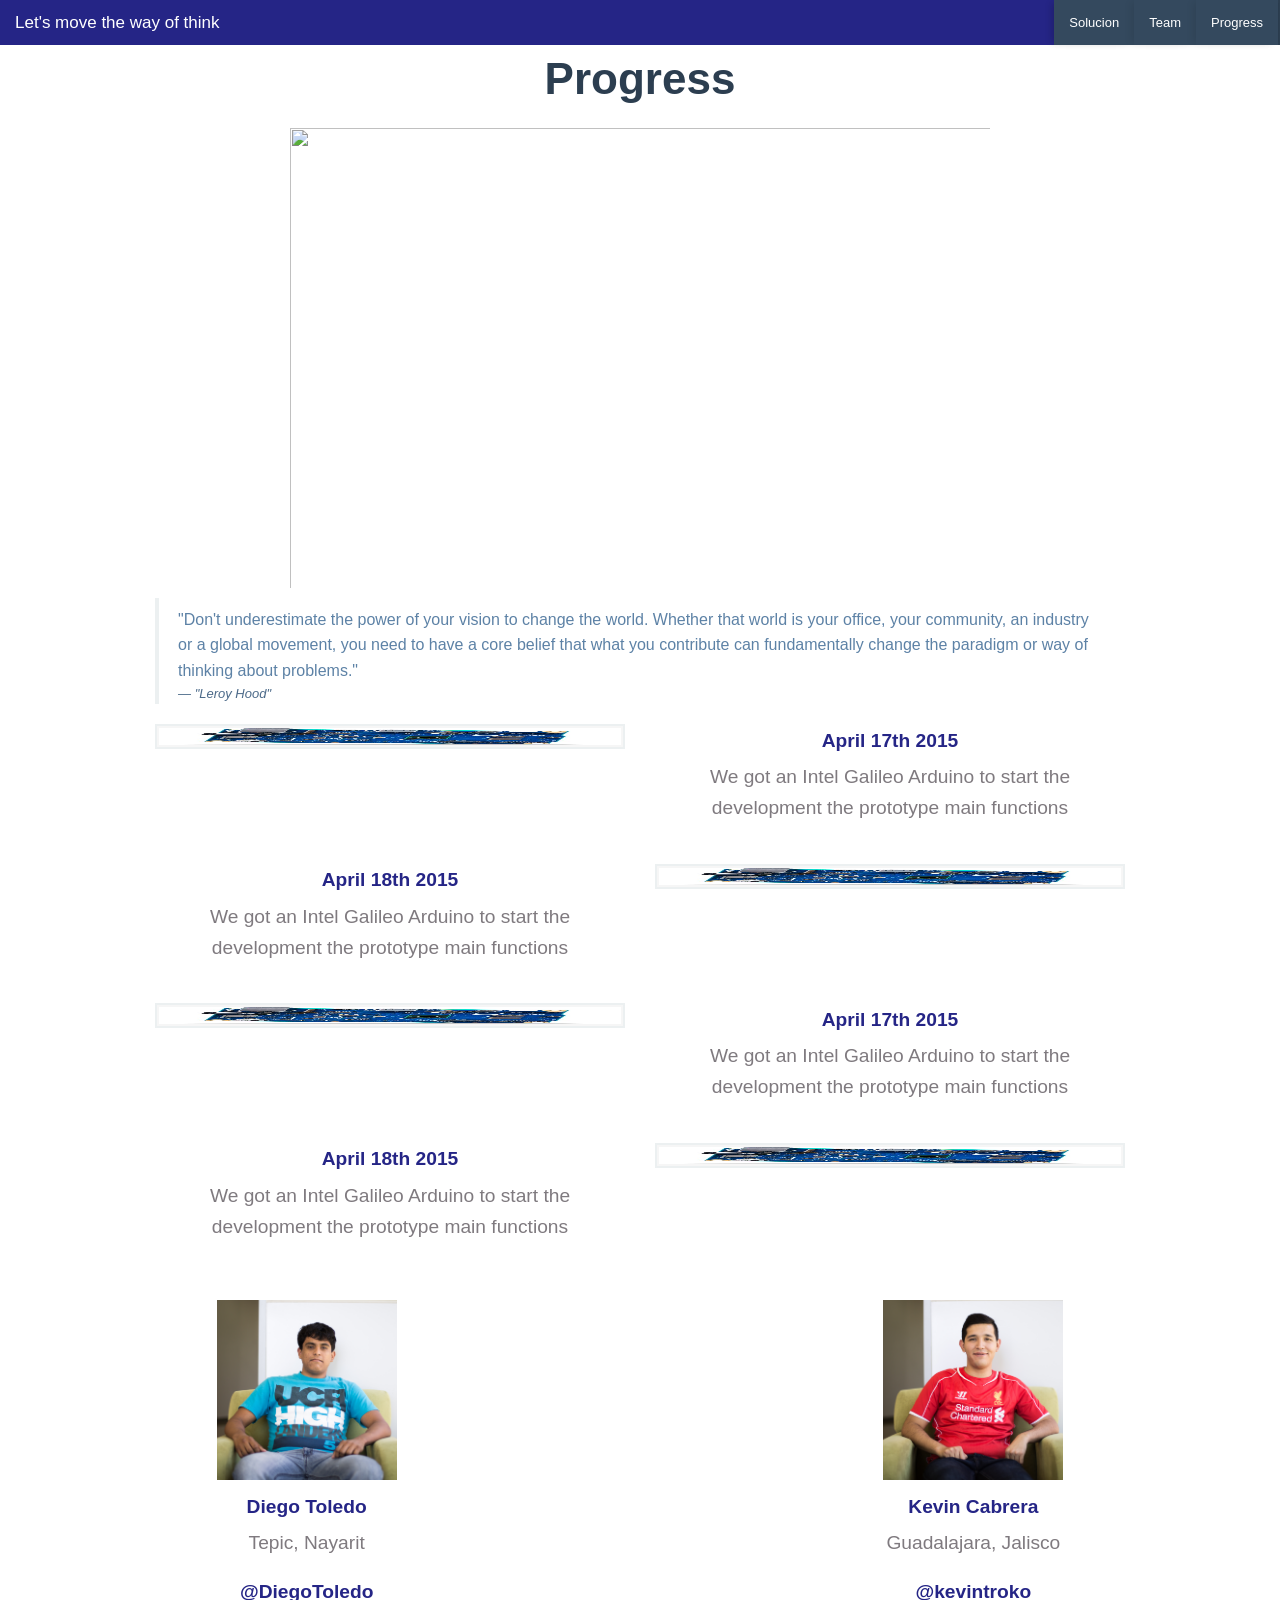
==== index2.html @ c5744192 "21:11" ====
<!DOCTYPE html>
<!--[if IE 8]> 				 <html class="no-js lt-ie9" lang="en"> <![endif]-->
<!--[if gt IE 8]><!--> <html class="no-js" lang="en"> <!--<![endif]-->

<head>
	<meta charset="utf-8" />
  <meta name="viewport" content="width=device-width" />
  <title>Progress</title>
  <link rel="stylesheet" href="stylesheets/normalize.css" />
  <link rel="stylesheet" href="stylesheets/app.css" />
  <link rel="stylesheet" href="stylesheets/app1.css" /> 

  <script type="text/javascript" src="vendor/script.js"></script>
  <script src="bower_components/modernizr/modernizr.js"></script>
</head>
<body>



  <div class="row" id="doc-topbar">
      <div class="large-12 columns">
        <div class="fixed">
          <nav class="top-bar" data-topbar>
            <ul class="title-area">
              <!-- Title Area -->
              <li class="name">
                <h1><a href="index.html">Let's move the way of think</a></h1>
              </li>
              <!-- Remove the class "menu-icon" to get rid of menu icon. Take out "Menu" to just have icon alone -->
              <li class="toggle-topbar menu-icon"><a href="#"><span>Menu</span></a></li>
            </ul>

          <section class="top-bar-section">
              <ul class="right">
                <li class="divider"></li>
     

                  <ul class="dropdown"><li class="title back js-generated"><h5><a href="#">« Back</a></h5></li>
       
                  <li class="divider"></li>
                    <li class="divider"></li>
                  </ul>
                </li>
                <li class="divider"></li>
              </ul>

              </ul>
              <!-- Right Nav Section -->
              <ul class="right">
                
                <li><a href="#">Solucion</a></li>
              
                <li><a href="#TEAM">Team</a></li>

                <li><a href="index2.html">Progress</a></li>
                
              </ul>


            </section></nav>
          </div>
        </div>
      </div>
  

    <div class="row">
    <div class="small-12 large-12 columns"><h1><a name="AUDIENCIA"></a>Progress</h1>
        <img id="redondo" src="images/fotocompu.jpg">
          <blockquote>
      "Don't underestimate the power of your vision to change the world. Whether that world is your office, your community, an industry or a global movement, you need to have a core belief that what you contribute can fundamentally change the paradigm or way of thinking about problems."
      <cite>
        "Leroy Hood"
      </cite>
    </blockquote>
    </div>
  </div>







  <div class="row">
      <div class="small-6 large-6 columns">
        <img class="progress" src="images/intel.jpg"></div>
      <div class="small-6 large-6 columns"> 
        <h2>April 17th 2015</h2>
        <p class="progressText">We got an Intel Galileo Arduino to start the development the prototype main functions</p></div>
  </div>

<p></p>

   <div class="row">
 
      <div class="small-6 large-6 columns"> 
        <h2>April 18th 2015</h2>
        <p class="progressText">We got an Intel Galileo Arduino to start the development the prototype main functions</p></div>

        <div class="small-6 large-6 columns">
        <img class="progress" src="images/intel.jpg"></div>
  </div>

<p></p>  
  <div class="row">
      <div class="small-6 large-6 columns">
        <img class="progress" src="images/intel.jpg"></div>
      <div class="small-6 large-6 columns"> 
        <h2>April 17th 2015</h2>
        <p class="progressText">We got an Intel Galileo Arduino to start the development the prototype main functions</p></div>
  </div>

<p></p>

   <div class="row">
 
      <div class="small-6 large-6 columns"> 
        <h2>April 18th 2015</h2>
        <p class="progressText">We got an Intel Galileo Arduino to start the development the prototype main functions</p></div>

        <div class="small-6 large-6 columns">
        <img class="progress" src="images/intel.jpg"></div>

  </div>

  <p></p>



  <div class="row">
    <div class="small-12 large-12 columns"><h1></h1><a name="TEAM"></a></div>



    <div class="small-4 large-4 columns"><img id="papas2" src="images/ACM-2.jpg">
  <h2><strong>Diego Toledo</strong></h2>
  <p>Tepic, Nayarit</p>
  <h2><a id="link" href="https://twitter.com/RicardoHdzm">@DiegoToledo</a></h2>
    </div>
    <div class="small-4 large-4 columns"></div>
    <div class="small-4 large-4 columns"><img id="papas2" src="images/ACM-1.jpg">
      <h2><strong>Kevin Cabrera</strong></h2>
      <p>Guadalajara, Jalisco</p>
      <h2><a id="link" href="https:// twitter.com/kevintroko">@kevintroko</a></h2>
    </div>
  </div>



  <script src="javascripts/vendor/jquery.js"></script>
  <script src="javascripts/vendor/jquery.cookie.js"></script>

  <script src="bower_components/foundation/js/foundation.min.js"></script>

  <script>
    $(document).foundation();
  </script>
  <script type="text/javascript">

  var _gaq = _gaq || [];
  _gaq.push(['_setAccount', 'UA-19093680-2']);
  _gaq.push(['_trackPageview']);

  (function() {
    var ga = document.createElement('script'); ga.type = 'text/javascript'; ga.async = true;
    ga.src = ('https:' == document.location.protocol ? 'https://ssl' : 'http://www') + '.google-analytics.com/ga.js';
    var s = document.getElementsByTagName('script')[0]; s.parentNode.insertBefore(ga, s);
  })();

</script>
<script>
  (function(i,s,o,g,r,a,m){i['GoogleAnalyticsObject']=r;i[r]=i[r]||function(){
  (i[r].q=i[r].q||[]).push(arguments)},i[r].l=1*new Date();a=s.createElement(o),
  m=s.getElementsByTagName(o)[0];a.async=1;a.src=g;m.parentNode.insertBefore(a,m)
  })(window,document,'script','//www.google-analytics.com/analytics.js','ga');

  ga('create', 'UA-60981914-1', 'auto');
  ga('send', 'pageview');

</script>
</body>
</html>
---- stylesheets/app.css ----
*,
*:before,
*:after {
  -webkit-box-sizing: border-box;
  -moz-box-sizing: border-box;
  box-sizing: border-box;
}

meta.foundation-version {
  font-family: "/5.2.2/";
}

meta.foundation-mq-small {
  font-family: "/only screen/";
  width: 0em;
}

meta.foundation-mq-medium {
  font-family: "/only screen and (min-width:40.063em)/";
  width: 40.063em;
}

meta.foundation-mq-large {
  font-family: "/only screen and (min-width:64.063em)/";
  width: 64.063em;
}

meta.foundation-mq-xlarge {
  font-family: "/only screen and (min-width:90.063em)/";
  width: 90.063em;
}

meta.foundation-mq-xxlarge {
  font-family: "/only screen and (min-width:120.063em)/";
  width: 120.063em;
}

meta.foundation-data-attribute-namespace {
  font-family: false;
}

html, body {
  height: 100%;
}

*,
*:before,
*:after {
  -webkit-box-sizing: border-box;
  -moz-box-sizing: border-box;
  box-sizing: border-box;
}

html,
body {
  font-size: 100%;
}

body {
  background: white;
  color: #34495e;
  padding: 0;
  margin: 0;
  font-family: "Helvetica Neue", "Helvetica", Helvetica, Arial, sans-serif;
  font-weight: normal;
  font-style: normal;
  line-height: 1;
  position: relative;
  cursor: default;
}

a:hover {
  cursor: pointer;
}

img {
  max-width: 100%;
  height: auto;
}

img {
  -ms-interpolation-mode: bicubic;
}

#map_canvas img,
#map_canvas embed,
#map_canvas object,
.map_canvas img,
.map_canvas embed,
.map_canvas object {
  max-width: none !important;
}

.left {
  float: left !important;
}

.right {
  float: right !important;
}

.clearfix {
  *zoom: 1;
}
.clearfix:before, .clearfix:after {
  content: " ";
  display: table;
}
.clearfix:after {
  clear: both;
}

.hide {
  display: none;
}

.antialiased {
  -webkit-font-smoothing: antialiased;
  -moz-osx-font-smoothing: grayscale;
}

img {
  display: inline-block;
  vertical-align: middle;
}

textarea {
  height: auto;
  min-height: 50px;
}

select {
  width: 100%;
}

.row {
  width: 100%;
  margin-left: auto;
  margin-right: auto;
  margin-top: 0;
  margin-bottom: 0;
  max-width: 62.5rem;
  *zoom: 1;
}
.row:before, .row:after {
  content: " ";
  display: table;
}
.row:after {
  clear: both;
}
.row.collapse > .column,
.row.collapse > .columns {
  padding-left: 0;
  padding-right: 0;
}
.row.collapse .row {
  margin-left: 0;
  margin-right: 0;
}
.row .row {
  width: auto;
  margin-left: -0.9375rem;
  margin-right: -0.9375rem;
  margin-top: 0;
  margin-bottom: 0;
  max-width: none;
  *zoom: 1;
}
.row .row:before, .row .row:after {
  content: " ";
  display: table;
}
.row .row:after {
  clear: both;
}
.row .row.collapse {
  width: auto;
  margin: 0;
  max-width: none;
  *zoom: 1;
}
.row .row.collapse:before, .row .row.collapse:after {
  content: " ";
  display: table;
}
.row .row.collapse:after {
  clear: both;
}

.column,
.columns {
  padding-left: 0.9375rem;
  padding-right: 0.9375rem;
  width: 100%;
  float: left;
}

@media only screen {
  .small-push-0 {
    position: relative;
    left: 0%;
    right: auto;
  }

  .small-pull-0 {
    position: relative;
    right: 0%;
    left: auto;
  }

  .small-push-1 {
    position: relative;
    left: 8.33333%;
    right: auto;
  }

  .small-pull-1 {
    position: relative;
    right: 8.33333%;
    left: auto;
  }

  .small-push-2 {
    position: relative;
    left: 16.66667%;
    right: auto;
  }

  .small-pull-2 {
    position: relative;
    right: 16.66667%;
    left: auto;
  }

  .small-push-3 {
    position: relative;
    left: 25%;
    right: auto;
  }

  .small-pull-3 {
    position: relative;
    right: 25%;
    left: auto;
  }

  .small-push-4 {
    position: relative;
    left: 33.33333%;
    right: auto;
  }

  .small-pull-4 {
    position: relative;
    right: 33.33333%;
    left: auto;
  }

  .small-push-5 {
    position: relative;
    left: 41.66667%;
    right: auto;
  }

  .small-pull-5 {
    position: relative;
    right: 41.66667%;
    left: auto;
  }

  .small-push-6 {
    position: relative;
    left: 50%;
    right: auto;
  }

  .small-pull-6 {
    position: relative;
    right: 50%;
    left: auto;
  }

  .small-push-7 {
    position: relative;
    left: 58.33333%;
    right: auto;
  }

  .small-pull-7 {
    position: relative;
    right: 58.33333%;
    left: auto;
  }

  .small-push-8 {
    position: relative;
    left: 66.66667%;
    right: auto;
  }

  .small-pull-8 {
    position: relative;
    right: 66.66667%;
    left: auto;
  }

  .small-push-9 {
    position: relative;
    left: 75%;
    right: auto;
  }

  .small-pull-9 {
    position: relative;
    right: 75%;
    left: auto;
  }

  .small-push-10 {
    position: relative;
    left: 83.33333%;
    right: auto;
  }

  .small-pull-10 {
    position: relative;
    right: 83.33333%;
    left: auto;
  }

  .small-push-11 {
    position: relative;
    left: 91.66667%;
    right: auto;
  }

  .small-pull-11 {
    position: relative;
    right: 91.66667%;
    left: auto;
  }

  .column,
  .columns {
    position: relative;
    padding-left: 0.9375rem;
    padding-right: 0.9375rem;
    float: left;
  }

  .small-1 {
    width: 8.33333%;
  }

  .small-2 {
    width: 16.66667%;
  }

  .small-3 {
    width: 25%;
  }

  .small-4 {
    width: 33.33333%;
  }

  .small-5 {
    width: 41.66667%;
  }

  .small-6 {
    width: 50%;
  }

  .small-7 {
    width: 58.33333%;
  }

  .small-8 {
    width: 66.66667%;
  }

  .small-9 {
    width: 75%;
  }

  .small-10 {
    width: 83.33333%;
  }

  .small-11 {
    width: 91.66667%;
  }

  .small-12 {
    width: 100%;
  }

  [class*="column"] + [class*="column"]:last-child {
    float: right;
  }

  [class*="column"] + [class*="column"].end {
    float: left;
  }

  .small-offset-0 {
    margin-left: 0% !important;
  }

  .small-offset-1 {
    margin-left: 8.33333% !important;
  }

  .small-offset-2 {
    margin-left: 16.66667% !important;
  }

  .small-offset-3 {
    margin-left: 25% !important;
  }

  .small-offset-4 {
    margin-left: 33.33333% !important;
  }

  .small-offset-5 {
    margin-left: 41.66667% !important;
  }

  .small-offset-6 {
    margin-left: 50% !important;
  }

  .small-offset-7 {
    margin-left: 58.33333% !important;
  }

  .small-offset-8 {
    margin-left: 66.66667% !important;
  }

  .small-offset-9 {
    margin-left: 75% !important;
  }

  .small-offset-10 {
    margin-left: 83.33333% !important;
  }

  .small-offset-11 {
    margin-left: 91.66667% !important;
  }

  .small-reset-order,
  .small-reset-order {
    margin-left: 0;
    margin-right: 0;
    left: auto;
    right: auto;
    float: left;
  }

  .column.small-centered,
  .columns.small-centered {
    margin-left: auto;
    margin-right: auto;
    float: none;
  }

  .column.small-uncentered,
  .columns.small-uncentered {
    margin-left: 0;
    margin-right: 0;
    float: left !important;
  }

  .column.small-uncentered.opposite,
  .columns.small-uncentered.opposite {
    float: right;
  }
}
@media only screen and (min-width: 40.063em) {
  .medium-push-0 {
    position: relative;
    left: 0%;
    right: auto;
  }

  .medium-pull-0 {
    position: relative;
    right: 0%;
    left: auto;
  }

  .medium-push-1 {
    position: relative;
    left: 8.33333%;
    right: auto;
  }

  .medium-pull-1 {
    position: relative;
    right: 8.33333%;
    left: auto;
  }

  .medium-push-2 {
    position: relative;
    left: 16.66667%;
    right: auto;
  }

  .medium-pull-2 {
    position: relative;
    right: 16.66667%;
    left: auto;
  }

  .medium-push-3 {
    position: relative;
    left: 25%;
    right: auto;
  }

  .medium-pull-3 {
    position: relative;
    right: 25%;
    left: auto;
  }

  .medium-push-4 {
    position: relative;
    left: 33.33333%;
    right: auto;
  }

  .medium-pull-4 {
    position: relative;
    right: 33.33333%;
    left: auto;
  }

  .medium-push-5 {
    position: relative;
    left: 41.66667%;
    right: auto;
  }

  .medium-pull-5 {
    position: relative;
    right: 41.66667%;
    left: auto;
  }

  .medium-push-6 {
    position: relative;
    left: 50%;
    right: auto;
  }

  .medium-pull-6 {
    position: relative;
    right: 50%;
    left: auto;
  }

  .medium-push-7 {
    position: relative;
    left: 58.33333%;
    right: auto;
  }

  .medium-pull-7 {
    position: relative;
    right: 58.33333%;
    left: auto;
  }

  .medium-push-8 {
    position: relative;
    left: 66.66667%;
    right: auto;
  }

  .medium-pull-8 {
    position: relative;
    right: 66.66667%;
    left: auto;
  }

  .medium-push-9 {
    position: relative;
    left: 75%;
    right: auto;
  }

  .medium-pull-9 {
    position: relative;
    right: 75%;
    left: auto;
  }

  .medium-push-10 {
    position: relative;
    left: 83.33333%;
    right: auto;
  }

  .medium-pull-10 {
    position: relative;
    right: 83.33333%;
    left: auto;
  }

  .medium-push-11 {
    position: relative;
    left: 91.66667%;
    right: auto;
  }

  .medium-pull-11 {
    position: relative;
    right: 91.66667%;
    left: auto;
  }

  .column,
  .columns {
    position: relative;
    padding-left: 0.9375rem;
    padding-right: 0.9375rem;
    float: left;
  }

  .medium-1 {
    width: 8.33333%;
  }

  .medium-2 {
    width: 16.66667%;
  }

  .medium-3 {
    width: 25%;
  }

  .medium-4 {
    width: 33.33333%;
  }

  .medium-5 {
    width: 41.66667%;
  }

  .medium-6 {
    width: 50%;
  }

  .medium-7 {
    width: 58.33333%;
  }

  .medium-8 {
    width: 66.66667%;
  }

  .medium-9 {
    width: 75%;
  }

  .medium-10 {
    width: 83.33333%;
  }

  .medium-11 {
    width: 91.66667%;
  }

  .medium-12 {
    width: 100%;
  }

  [class*="column"] + [class*="column"]:last-child {
    float: right;
  }

  [class*="column"] + [class*="column"].end {
    float: left;
  }

  .medium-offset-0 {
    margin-left: 0% !important;
  }

  .medium-offset-1 {
    margin-left: 8.33333% !important;
  }

  .medium-offset-2 {
    margin-left: 16.66667% !important;
  }

  .medium-offset-3 {
    margin-left: 25% !important;
  }

  .medium-offset-4 {
    margin-left: 33.33333% !important;
  }

  .medium-offset-5 {
    margin-left: 41.66667% !important;
  }

  .medium-offset-6 {
    margin-left: 50% !important;
  }

  .medium-offset-7 {
    margin-left: 58.33333% !important;
  }

  .medium-offset-8 {
    margin-left: 66.66667% !important;
  }

  .medium-offset-9 {
    margin-left: 75% !important;
  }

  .medium-offset-10 {
    margin-left: 83.33333% !important;
  }

  .medium-offset-11 {
    margin-left: 91.66667% !important;
  }

  .medium-reset-order,
  .medium-reset-order {
    margin-left: 0;
    margin-right: 0;
    left: auto;
    right: auto;
    float: left;
  }

  .column.medium-centered,
  .columns.medium-centered {
    margin-left: auto;
    margin-right: auto;
    float: none;
  }

  .column.medium-uncentered,
  .columns.medium-uncentered {
    margin-left: 0;
    margin-right: 0;
    float: left !important;
  }

  .column.medium-uncentered.opposite,
  .columns.medium-uncentered.opposite {
    float: right;
  }

  .push-0 {
    position: relative;
    left: 0%;
    right: auto;
  }

  .pull-0 {
    position: relative;
    right: 0%;
    left: auto;
  }

  .push-1 {
    position: relative;
    left: 8.33333%;
    right: auto;
  }

  .pull-1 {
    position: relative;
    right: 8.33333%;
    left: auto;
  }

  .push-2 {
    position: relative;
    left: 16.66667%;
    right: auto;
  }

  .pull-2 {
    position: relative;
    right: 16.66667%;
    left: auto;
  }

  .push-3 {
    position: relative;
    left: 25%;
    right: auto;
  }

  .pull-3 {
    position: relative;
    right: 25%;
    left: auto;
  }

  .push-4 {
    position: relative;
    left: 33.33333%;
    right: auto;
  }

  .pull-4 {
    position: relative;
    right: 33.33333%;
    left: auto;
  }

  .push-5 {
    position: relative;
    left: 41.66667%;
    right: auto;
  }

  .pull-5 {
    position: relative;
    right: 41.66667%;
    left: auto;
  }

  .push-6 {
    position: relative;
    left: 50%;
    right: auto;
  }

  .pull-6 {
    position: relative;
    right: 50%;
    left: auto;
  }

  .push-7 {
    position: relative;
    left: 58.33333%;
    right: auto;
  }

  .pull-7 {
    position: relative;
    right: 58.33333%;
    left: auto;
  }

  .push-8 {
    position: relative;
    left: 66.66667%;
    right: auto;
  }

  .pull-8 {
    position: relative;
    right: 66.66667%;
    left: auto;
  }

  .push-9 {
    position: relative;
    left: 75%;
    right: auto;
  }

  .pull-9 {
    position: relative;
    right: 75%;
    left: auto;
  }

  .push-10 {
    position: relative;
    left: 83.33333%;
    right: auto;
  }

  .pull-10 {
    position: relative;
    right: 83.33333%;
    left: auto;
  }

  .push-11 {
    position: relative;
    left: 91.66667%;
    right: auto;
  }

  .pull-11 {
    position: relative;
    right: 91.66667%;
    left: auto;
  }
}
@media only screen and (min-width: 64.063em) {
  .large-push-0 {
    position: relative;
    left: 0%;
    right: auto;
  }

  .large-pull-0 {
    position: relative;
    right: 0%;
    left: auto;
  }

  .large-push-1 {
    position: relative;
    left: 8.33333%;
    right: auto;
  }

  .large-pull-1 {
    position: relative;
    right: 8.33333%;
    left: auto;
  }

  .large-push-2 {
    position: relative;
    left: 16.66667%;
    right: auto;
  }

  .large-pull-2 {
    position: relative;
    right: 16.66667%;
    left: auto;
  }

  .large-push-3 {
    position: relative;
    left: 25%;
    right: auto;
  }

  .large-pull-3 {
    position: relative;
    right: 25%;
    left: auto;
  }

  .large-push-4 {
    position: relative;
    left: 33.33333%;
    right: auto;
  }

  .large-pull-4 {
    position: relative;
    right: 33.33333%;
    left: auto;
  }

  .large-push-5 {
    position: relative;
    left: 41.66667%;
    right: auto;
  }

  .large-pull-5 {
    position: relative;
    right: 41.66667%;
    left: auto;
  }

  .large-push-6 {
    position: relative;
    left: 50%;
    right: auto;
  }

  .large-pull-6 {
    position: relative;
    right: 50%;
    left: auto;
  }

  .large-push-7 {
    position: relative;
    left: 58.33333%;
    right: auto;
  }

  .large-pull-7 {
    position: relative;
    right: 58.33333%;
    left: auto;
  }

  .large-push-8 {
    position: relative;
    left: 66.66667%;
    right: auto;
  }

  .large-pull-8 {
    position: relative;
    right: 66.66667%;
    left: auto;
  }

  .large-push-9 {
    position: relative;
    left: 75%;
    right: auto;
  }

  .large-pull-9 {
    position: relative;
    right: 75%;
    left: auto;
  }

  .large-push-10 {
    position: relative;
    left: 83.33333%;
    right: auto;
  }

  .large-pull-10 {
    position: relative;
    right: 83.33333%;
    left: auto;
  }

  .large-push-11 {
    position: relative;
    left: 91.66667%;
    right: auto;
  }

  .large-pull-11 {
    position: relative;
    right: 91.66667%;
    left: auto;
  }

  .column,
  .columns {
    position: relative;
    padding-left: 0.9375rem;
    padding-right: 0.9375rem;
    float: left;
  }

  .large-1 {
    width: 8.33333%;
  }

  .large-2 {
    width: 16.66667%;
  }

  .large-3 {
    width: 25%;
  }

  .large-4 {
    width: 33.33333%;
  }

  .large-5 {
    width: 41.66667%;
  }

  .large-6 {
    width: 50%;
  }

  .large-7 {
    width: 58.33333%;
  }

  .large-8 {
    width: 66.66667%;
  }

  .large-9 {
    width: 75%;
  }

  .large-10 {
    width: 83.33333%;
  }

  .large-11 {
    width: 91.66667%;
  }

  .large-12 {
    width: 100%;
  }

  [class*="column"] + [class*="column"]:last-child {
    float: right;
  }

  [class*="column"] + [class*="column"].end {
    float: left;
  }

  .large-offset-0 {
    margin-left: 0% !important;
  }

  .large-offset-1 {
    margin-left: 8.33333% !important;
  }

  .large-offset-2 {
    margin-left: 16.66667% !important;
  }

  .large-offset-3 {
    margin-left: 25% !important;
  }

  .large-offset-4 {
    margin-left: 33.33333% !important;
  }

  .large-offset-5 {
    margin-left: 41.66667% !important;
  }

  .large-offset-6 {
    margin-left: 50% !important;
  }

  .large-offset-7 {
    margin-left: 58.33333% !important;
  }

  .large-offset-8 {
    margin-left: 66.66667% !important;
  }

  .large-offset-9 {
    margin-left: 75% !important;
  }

  .large-offset-10 {
    margin-left: 83.33333% !important;
  }

  .large-offset-11 {
    margin-left: 91.66667% !important;
  }

  .large-reset-order,
  .large-reset-order {
    margin-left: 0;
    margin-right: 0;
    left: auto;
    right: auto;
    float: left;
  }

  .column.large-centered,
  .columns.large-centered {
    margin-left: auto;
    margin-right: auto;
    float: none;
  }

  .column.large-uncentered,
  .columns.large-uncentered {
    margin-left: 0;
    margin-right: 0;
    float: left !important;
  }

  .column.large-uncentered.opposite,
  .columns.large-uncentered.opposite {
    float: right;
  }

  .push-0 {
    position: relative;
    left: 0%;
    right: auto;
  }

  .pull-0 {
    position: relative;
    right: 0%;
    left: auto;
  }

  .push-1 {
    position: relative;
    left: 8.33333%;
    right: auto;
  }

  .pull-1 {
    position: relative;
    right: 8.33333%;
    left: auto;
  }

  .push-2 {
    position: relative;
    left: 16.66667%;
    right: auto;
  }

  .pull-2 {
    position: relative;
    right: 16.66667%;
    left: auto;
  }

  .push-3 {
    position: relative;
    left: 25%;
    right: auto;
  }

  .pull-3 {
    position: relative;
    right: 25%;
    left: auto;
  }

  .push-4 {
    position: relative;
    left: 33.33333%;
    right: auto;
  }

  .pull-4 {
    position: relative;
    right: 33.33333%;
    left: auto;
  }

  .push-5 {
    position: relative;
    left: 41.66667%;
    right: auto;
  }

  .pull-5 {
    position: relative;
    right: 41.66667%;
    left: auto;
  }

  .push-6 {
    position: relative;
    left: 50%;
    right: auto;
  }

  .pull-6 {
    position: relative;
    right: 50%;
    left: auto;
  }

  .push-7 {
    position: relative;
    left: 58.33333%;
    right: auto;
  }

  .pull-7 {
    position: relative;
    right: 58.33333%;
    left: auto;
  }

  .push-8 {
    position: relative;
    left: 66.66667%;
    right: auto;
  }

  .pull-8 {
    position: relative;
    right: 66.66667%;
    left: auto;
  }

  .push-9 {
    position: relative;
    left: 75%;
    right: auto;
  }

  .pull-9 {
    position: relative;
    right: 75%;
    left: auto;
  }

  .push-10 {
    position: relative;
    left: 83.33333%;
    right: auto;
  }

  .pull-10 {
    position: relative;
    right: 83.33333%;
    left: auto;
  }

  .push-11 {
    position: relative;
    left: 91.66667%;
    right: auto;
  }

  .pull-11 {
    position: relative;
    right: 91.66667%;
    left: auto;
  }
}
.accordion {
  *zoom: 1;
  margin-bottom: 0;
}
.accordion:before, .accordion:after {
  content: " ";
  display: table;
}
.accordion:after {
  clear: both;
}
.accordion dd {
  display: block;
  margin-bottom: 0 !important;
}
.accordion dd.active > a {
  background: #e8e8e8;
}
.accordion dd > a {
  background: #efefef;
  color: #222222;
  padding: 1rem;
  display: block;
  font-family: "Helvetica Neue", "Helvetica", Helvetica, Arial, sans-serif;
  font-size: 1rem;
}
.accordion dd > a:hover {
  background: #e3e3e3;
}
.accordion .content {
  display: none;
  padding: 0.9375rem;
}
.accordion .content.active {
  display: block;
  background: white;
}

.alert-box {
  border-style: solid;
  border-width: 2px;
  display: block;
  font-weight: normal;
  margin-bottom: 1.25rem;
  position: relative;
  padding: 0.875rem 1.5rem 0.875rem 0.875rem;
  font-size: 0.8125rem;
  transition: opacity 300ms ease-out;
  background-color: #3498db;
  border-color: #2385c6;
  color: white;
}
.alert-box .close {
  font-size: 1.375rem;
  padding: 9px 6px 4px;
  line-height: 0;
  position: absolute;
  top: 50%;
  margin-top: -0.6875rem;
  right: 0.25rem;
  color: #333333;
  opacity: 0.3;
}
.alert-box .close:hover, .alert-box .close:focus {
  opacity: 0.5;
}
.alert-box.radius {
  border-radius: 3px;
}
.alert-box.round {
  border-radius: 1000px;
}
.alert-box.success {
  background-color: #2ecc71;
  border-color: #28af61;
  color: white;
}
.alert-box.alert {
  background-color: #e74c3c;
  border-color: #df2e1b;
  color: white;
}
.alert-box.secondary {
  background-color: #ecf0f1;
  border-color: #c6d2d5;
  color: #45585d;
}
.alert-box.warning {
  background-color: #f08a24;
  border-color: #de770f;
  color: white;
}
.alert-box.info {
  background-color: #a0d3e8;
  border-color: #74bfdd;
  color: #45585d;
}
.alert-box.alert-close {
  opacity: 0;
}

[class*="block-grid-"] {
  display: block;
  padding: 0;
  margin: 0 -0.625rem;
  *zoom: 1;
}
[class*="block-grid-"]:before, [class*="block-grid-"]:after {
  content: " ";
  display: table;
}
[class*="block-grid-"]:after {
  clear: both;
}
[class*="block-grid-"] > li {
  display: block;
  height: auto;
  float: left;
  padding: 0 0.625rem 1.25rem;
}

@media only screen {
  .small-block-grid-1 > li {
    width: 100%;
    list-style: none;
  }
  .small-block-grid-1 > li:nth-of-type(n) {
    clear: none;
  }
  .small-block-grid-1 > li:nth-of-type(1n+1) {
    clear: both;
  }

  .small-block-grid-2 > li {
    width: 50%;
    list-style: none;
  }
  .small-block-grid-2 > li:nth-of-type(n) {
    clear: none;
  }
  .small-block-grid-2 > li:nth-of-type(2n+1) {
    clear: both;
  }

  .small-block-grid-3 > li {
    width: 33.33333%;
    list-style: none;
  }
  .small-block-grid-3 > li:nth-of-type(n) {
    clear: none;
  }
  .small-block-grid-3 > li:nth-of-type(3n+1) {
    clear: both;
  }

  .small-block-grid-4 > li {
    width: 25%;
    list-style: none;
  }
  .small-block-grid-4 > li:nth-of-type(n) {
    clear: none;
  }
  .small-block-grid-4 > li:nth-of-type(4n+1) {
    clear: both;
  }

  .small-block-grid-5 > li {
    width: 20%;
    list-style: none;
  }
  .small-block-grid-5 > li:nth-of-type(n) {
    clear: none;
  }
  .small-block-grid-5 > li:nth-of-type(5n+1) {
    clear: both;
  }

  .small-block-grid-6 > li {
    width: 16.66667%;
    list-style: none;
  }
  .small-block-grid-6 > li:nth-of-type(n) {
    clear: none;
  }
  .small-block-grid-6 > li:nth-of-type(6n+1) {
    clear: both;
  }

  .small-block-grid-7 > li {
    width: 14.28571%;
    list-style: none;
  }
  .small-block-grid-7 > li:nth-of-type(n) {
    clear: none;
  }
  .small-block-grid-7 > li:nth-of-type(7n+1) {
    clear: both;
  }

  .small-block-grid-8 > li {
    width: 12.5%;
    list-style: none;
  }
  .small-block-grid-8 > li:nth-of-type(n) {
    clear: none;
  }
  .small-block-grid-8 > li:nth-of-type(8n+1) {
    clear: both;
  }

  .small-block-grid-9 > li {
    width: 11.11111%;
    list-style: none;
  }
  .small-block-grid-9 > li:nth-of-type(n) {
    clear: none;
  }
  .small-block-grid-9 > li:nth-of-type(9n+1) {
    clear: both;
  }

  .small-block-grid-10 > li {
    width: 10%;
    list-style: none;
  }
  .small-block-grid-10 > li:nth-of-type(n) {
    clear: none;
  }
  .small-block-grid-10 > li:nth-of-type(10n+1) {
    clear: both;
  }

  .small-block-grid-11 > li {
    width: 9.09091%;
    list-style: none;
  }
  .small-block-grid-11 > li:nth-of-type(n) {
    clear: none;
  }
  .small-block-grid-11 > li:nth-of-type(11n+1) {
    clear: both;
  }

  .small-block-grid-12 > li {
    width: 8.33333%;
    list-style: none;
  }
  .small-block-grid-12 > li:nth-of-type(n) {
    clear: none;
  }
  .small-block-grid-12 > li:nth-of-type(12n+1) {
    clear: both;
  }
}
@media only screen and (min-width: 40.063em) {
  .medium-block-grid-1 > li {
    width: 100%;
    list-style: none;
  }
  .medium-block-grid-1 > li:nth-of-type(n) {
    clear: none;
  }
  .medium-block-grid-1 > li:nth-of-type(1n+1) {
    clear: both;
  }

  .medium-block-grid-2 > li {
    width: 50%;
    list-style: none;
  }
  .medium-block-grid-2 > li:nth-of-type(n) {
    clear: none;
  }
  .medium-block-grid-2 > li:nth-of-type(2n+1) {
    clear: both;
  }

  .medium-block-grid-3 > li {
    width: 33.33333%;
    list-style: none;
  }
  .medium-block-grid-3 > li:nth-of-type(n) {
    clear: none;
  }
  .medium-block-grid-3 > li:nth-of-type(3n+1) {
    clear: both;
  }

  .medium-block-grid-4 > li {
    width: 25%;
    list-style: none;
  }
  .medium-block-grid-4 > li:nth-of-type(n) {
    clear: none;
  }
  .medium-block-grid-4 > li:nth-of-type(4n+1) {
    clear: both;
  }

  .medium-block-grid-5 > li {
    width: 20%;
    list-style: none;
  }
  .medium-block-grid-5 > li:nth-of-type(n) {
    clear: none;
  }
  .medium-block-grid-5 > li:nth-of-type(5n+1) {
    clear: both;
  }

  .medium-block-grid-6 > li {
    width: 16.66667%;
    list-style: none;
  }
  .medium-block-grid-6 > li:nth-of-type(n) {
    clear: none;
  }
  .medium-block-grid-6 > li:nth-of-type(6n+1) {
    clear: both;
  }

  .medium-block-grid-7 > li {
    width: 14.28571%;
    list-style: none;
  }
  .medium-block-grid-7 > li:nth-of-type(n) {
    clear: none;
  }
  .medium-block-grid-7 > li:nth-of-type(7n+1) {
    clear: both;
  }

  .medium-block-grid-8 > li {
    width: 12.5%;
    list-style: none;
  }
  .medium-block-grid-8 > li:nth-of-type(n) {
    clear: none;
  }
  .medium-block-grid-8 > li:nth-of-type(8n+1) {
    clear: both;
  }

  .medium-block-grid-9 > li {
    width: 11.11111%;
    list-style: none;
  }
  .medium-block-grid-9 > li:nth-of-type(n) {
    clear: none;
  }
  .medium-block-grid-9 > li:nth-of-type(9n+1) {
    clear: both;
  }

  .medium-block-grid-10 > li {
    width: 10%;
    list-style: none;
  }
  .medium-block-grid-10 > li:nth-of-type(n) {
    clear: none;
  }
  .medium-block-grid-10 > li:nth-of-type(10n+1) {
    clear: both;
  }

  .medium-block-grid-11 > li {
    width: 9.09091%;
    list-style: none;
  }
  .medium-block-grid-11 > li:nth-of-type(n) {
    clear: none;
  }
  .medium-block-grid-11 > li:nth-of-type(11n+1) {
    clear: both;
  }

  .medium-block-grid-12 > li {
    width: 8.33333%;
    list-style: none;
  }
  .medium-block-grid-12 > li:nth-of-type(n) {
    clear: none;
  }
  .medium-block-grid-12 > li:nth-of-type(12n+1) {
    clear: both;
  }
}
@media only screen and (min-width: 64.063em) {
  .large-block-grid-1 > li {
    width: 100%;
    list-style: none;
  }
  .large-block-grid-1 > li:nth-of-type(n) {
    clear: none;
  }
  .large-block-grid-1 > li:nth-of-type(1n+1) {
    clear: both;
  }

  .large-block-grid-2 > li {
    width: 50%;
    list-style: none;
  }
  .large-block-grid-2 > li:nth-of-type(n) {
    clear: none;
  }
  .large-block-grid-2 > li:nth-of-type(2n+1) {
    clear: both;
  }

  .large-block-grid-3 > li {
    width: 33.33333%;
    list-style: none;
  }
  .large-block-grid-3 > li:nth-of-type(n) {
    clear: none;
  }
  .large-block-grid-3 > li:nth-of-type(3n+1) {
    clear: both;
  }

  .large-block-grid-4 > li {
    width: 25%;
    list-style: none;
  }
  .large-block-grid-4 > li:nth-of-type(n) {
    clear: none;
  }
  .large-block-grid-4 > li:nth-of-type(4n+1) {
    clear: both;
  }

  .large-block-grid-5 > li {
    width: 20%;
    list-style: none;
  }
  .large-block-grid-5 > li:nth-of-type(n) {
    clear: none;
  }
  .large-block-grid-5 > li:nth-of-type(5n+1) {
    clear: both;
  }

  .large-block-grid-6 > li {
    width: 16.66667%;
    list-style: none;
  }
  .large-block-grid-6 > li:nth-of-type(n) {
    clear: none;
  }
  .large-block-grid-6 > li:nth-of-type(6n+1) {
    clear: both;
  }

  .large-block-grid-7 > li {
    width: 14.28571%;
    list-style: none;
  }
  .large-block-grid-7 > li:nth-of-type(n) {
    clear: none;
  }
  .large-block-grid-7 > li:nth-of-type(7n+1) {
    clear: both;
  }

  .large-block-grid-8 > li {
    width: 12.5%;
    list-style: none;
  }
  .large-block-grid-8 > li:nth-of-type(n) {
    clear: none;
  }
  .large-block-grid-8 > li:nth-of-type(8n+1) {
    clear: both;
  }

  .large-block-grid-9 > li {
    width: 11.11111%;
    list-style: none;
  }
  .large-block-grid-9 > li:nth-of-type(n) {
    clear: none;
  }
  .large-block-grid-9 > li:nth-of-type(9n+1) {
    clear: both;
  }

  .large-block-grid-10 > li {
    width: 10%;
    list-style: none;
  }
  .large-block-grid-10 > li:nth-of-type(n) {
    clear: none;
  }
  .large-block-grid-10 > li:nth-of-type(10n+1) {
    clear: both;
  }

  .large-block-grid-11 > li {
    width: 9.09091%;
    list-style: none;
  }
  .large-block-grid-11 > li:nth-of-type(n) {
    clear: none;
  }
  .large-block-grid-11 > li:nth-of-type(11n+1) {
    clear: both;
  }

  .large-block-grid-12 > li {
    width: 8.33333%;
    list-style: none;
  }
  .large-block-grid-12 > li:nth-of-type(n) {
    clear: none;
  }
  .large-block-grid-12 > li:nth-of-type(12n+1) {
    clear: both;
  }
}
.breadcrumbs {
  display: block;
  padding: 0.5625rem 0.875rem 0.5625rem;
  overflow: hidden;
  margin-left: 0;
  list-style: none;
  border-style: solid;
  border-width: 1px;
  background-color: #1abc9c;
  border-color: #1abc9c;
  border-radius: 3px;
}
.breadcrumbs > * {
  margin: 0;
  float: left;
  font-size: 0.6875rem;
  line-height: 0.6875rem;
  text-transform: uppercase;
  color: white;
}
.breadcrumbs > *:hover a, .breadcrumbs > *:focus a {
  text-decoration: underline;
}
.breadcrumbs > * a {
  color: white;
}
.breadcrumbs > *.current {
  cursor: default;
  color: #333333;
}
.breadcrumbs > *.current a {
  cursor: default;
  color: #333333;
}
.breadcrumbs > *.current:hover, .breadcrumbs > *.current:hover a, .breadcrumbs > *.current:focus, .breadcrumbs > *.current:focus a {
  text-decoration: none;
}
.breadcrumbs > *.unavailable {
  color: #bdc3c7;
}
.breadcrumbs > *.unavailable a {
  color: #bdc3c7;
}
.breadcrumbs > *.unavailable:hover, .breadcrumbs > *.unavailable:hover a, .breadcrumbs > *.unavailable:focus,
.breadcrumbs > *.unavailable a:focus {
  text-decoration: none;
  color: #bdc3c7;
  cursor: default;
}
.breadcrumbs > *:before {
  content: "/";
  color: #16a085;
  margin: 0 0.75rem;
  position: relative;
  top: 1px;
}
.breadcrumbs > *:first-child:before {
  content: " ";
  margin: 0;
}

button, .button {
  border-style: solid;
  border-width: 0px;
  cursor: pointer;
  font-family: "Helvetica Neue", "Helvetica", Helvetica, Arial, sans-serif;
  font-weight: normal;
  line-height: normal;
  margin: 0 0 1.25rem;
  position: relative;
  text-decoration: none;
  text-align: center;
  -webkit-appearance: none;
  -webkit-border-radius: 0;
  display: inline-block;
  padding-top: 1rem;
  padding-right: 2rem;
  padding-bottom: 1.0625rem;
  padding-left: 2rem;
  font-size: 1rem;
  background-color: #3498db;
  border-color: #217bb8;
  color: white;
  transition: background-color 300ms ease-out;
}
button:hover, button:focus, .button:hover, .button:focus {
  background-color: #217bb8;
}
button:hover, button:focus, .button:hover, .button:focus {
  color: white;
}
button.secondary, .button.secondary {
  background-color: #ecf0f1;
  border-color: #b5c5c9;
  color: #333333;
}
button.secondary:hover, button.secondary:focus, .button.secondary:hover, .button.secondary:focus {
  background-color: #b5c5c9;
}
button.secondary:hover, button.secondary:focus, .button.secondary:hover, .button.secondary:focus {
  color: #333333;
}
button.success, .button.success {
  background-color: #2ecc71;
  border-color: #25a35a;
  color: white;
}
button.success:hover, button.success:focus, .button.success:hover, .button.success:focus {
  background-color: #25a35a;
}
button.success:hover, button.success:focus, .button.success:hover, .button.success:focus {
  color: white;
}
button.alert, .button.alert {
  background-color: #e74c3c;
  border-color: #cf2b1a;
  color: white;
}
button.alert:hover, button.alert:focus, .button.alert:hover, .button.alert:focus {
  background-color: #cf2b1a;
}
button.alert:hover, button.alert:focus, .button.alert:hover, .button.alert:focus {
  color: white;
}
button.large, .button.large {
  padding-top: 1.125rem;
  padding-right: 2.25rem;
  padding-bottom: 1.1875rem;
  padding-left: 2.25rem;
  font-size: 1.25rem;
}
button.small, .button.small {
  padding-top: 0.875rem;
  padding-right: 1.75rem;
  padding-bottom: 0.9375rem;
  padding-left: 1.75rem;
  font-size: 0.8125rem;
}
button.tiny, .button.tiny {
  padding-top: 0.625rem;
  padding-right: 1.25rem;
  padding-bottom: 0.6875rem;
  padding-left: 1.25rem;
  font-size: 0.6875rem;
}
button.expand, .button.expand {
  padding-right: 0;
  padding-left: 0;
  width: 100%;
}
button.left-align, .button.left-align {
  text-align: left;
  text-indent: 0.75rem;
}
button.right-align, .button.right-align {
  text-align: right;
  padding-right: 0.75rem;
}
button.radius, .button.radius {
  border-radius: 3px;
}
button.round, .button.round {
  border-radius: 1000px;
}
button.disabled, button[disabled], .button.disabled, .button[disabled] {
  background-color: #3498db;
  border-color: #217bb8;
  color: white;
  cursor: default;
  opacity: 0.7;
  box-shadow: none;
}
button.disabled:hover, button.disabled:focus, button[disabled]:hover, button[disabled]:focus, .button.disabled:hover, .button.disabled:focus, .button[disabled]:hover, .button[disabled]:focus {
  background-color: #217bb8;
}
button.disabled:hover, button.disabled:focus, button[disabled]:hover, button[disabled]:focus, .button.disabled:hover, .button.disabled:focus, .button[disabled]:hover, .button[disabled]:focus {
  color: white;
}
button.disabled:hover, button.disabled:focus, button[disabled]:hover, button[disabled]:focus, .button.disabled:hover, .button.disabled:focus, .button[disabled]:hover, .button[disabled]:focus {
  background-color: #3498db;
}
button.disabled.secondary, button[disabled].secondary, .button.disabled.secondary, .button[disabled].secondary {
  background-color: #ecf0f1;
  border-color: #b5c5c9;
  color: #333333;
  cursor: default;
  opacity: 0.7;
  box-shadow: none;
}
button.disabled.secondary:hover, button.disabled.secondary:focus, button[disabled].secondary:hover, button[disabled].secondary:focus, .button.disabled.secondary:hover, .button.disabled.secondary:focus, .button[disabled].secondary:hover, .button[disabled].secondary:focus {
  background-color: #b5c5c9;
}
button.disabled.secondary:hover, button.disabled.secondary:focus, button[disabled].secondary:hover, button[disabled].secondary:focus, .button.disabled.secondary:hover, .button.disabled.secondary:focus, .button[disabled].secondary:hover, .button[disabled].secondary:focus {
  color: #333333;
}
button.disabled.secondary:hover, button.disabled.secondary:focus, button[disabled].secondary:hover, button[disabled].secondary:focus, .button.disabled.secondary:hover, .button.disabled.secondary:focus, .button[disabled].secondary:hover, .button[disabled].secondary:focus {
  background-color: #ecf0f1;
}
button.disabled.success, button[disabled].success, .button.disabled.success, .button[disabled].success {
  background-color: #2ecc71;
  border-color: #25a35a;
  color: white;
  cursor: default;
  opacity: 0.7;
  box-shadow: none;
}
button.disabled.success:hover, button.disabled.success:focus, button[disabled].success:hover, button[disabled].success:focus, .button.disabled.success:hover, .button.disabled.success:focus, .button[disabled].success:hover, .button[disabled].success:focus {
  background-color: #25a35a;
}
button.disabled.success:hover, button.disabled.success:focus, button[disabled].success:hover, button[disabled].success:focus, .button.disabled.success:hover, .button.disabled.success:focus, .button[disabled].success:hover, .button[disabled].success:focus {
  color: white;
}
button.disabled.success:hover, button.disabled.success:focus, button[disabled].success:hover, button[disabled].success:focus, .button.disabled.success:hover, .button.disabled.success:focus, .button[disabled].success:hover, .button[disabled].success:focus {
  background-color: #2ecc71;
}
button.disabled.alert, button[disabled].alert, .button.disabled.alert, .button[disabled].alert {
  background-color: #e74c3c;
  border-color: #cf2b1a;
  color: white;
  cursor: default;
  opacity: 0.7;
  box-shadow: none;
}
button.disabled.alert:hover, button.disabled.alert:focus, button[disabled].alert:hover, button[disabled].alert:focus, .button.disabled.alert:hover, .button.disabled.alert:focus, .button[disabled].alert:hover, .button[disabled].alert:focus {
  background-color: #cf2b1a;
}
button.disabled.alert:hover, button.disabled.alert:focus, button[disabled].alert:hover, button[disabled].alert:focus, .button.disabled.alert:hover, .button.disabled.alert:focus, .button[disabled].alert:hover, .button[disabled].alert:focus {
  color: white;
}
button.disabled.alert:hover, button.disabled.alert:focus, button[disabled].alert:hover, button[disabled].alert:focus, .button.disabled.alert:hover, .button.disabled.alert:focus, .button[disabled].alert:hover, .button[disabled].alert:focus {
  background-color: #e74c3c;
}

@media only screen and (min-width: 40.063em) {
  button, .button {
    display: inline-block;
  }
}
.button-group {
  list-style: none;
  margin: 0;
  left: 0;
  *zoom: 1;
}
.button-group:before, .button-group:after {
  content: " ";
  display: table;
}
.button-group:after {
  clear: both;
}
.button-group li {
  margin: 0;
  float: left;
}
.button-group li > button, .button-group li .button {
  border-left: 1px solid;
  border-color: rgba(255, 255, 255, 0.5);
}
.button-group li:first-child button, .button-group li:first-child .button {
  border-left: 0;
}
.button-group li:first-child {
  margin-left: 0;
}
.button-group.radius > * > button, .button-group.radius > * .button {
  border-left: 1px solid;
  border-color: rgba(255, 255, 255, 0.5);
}
.button-group.radius > *:first-child button, .button-group.radius > *:first-child .button {
  border-left: 0;
}
.button-group.radius > *:first-child, .button-group.radius > *:first-child > a, .button-group.radius > *:first-child > button, .button-group.radius > *:first-child > .button {
  border-bottom-left-radius: 3px;
  border-top-left-radius: 3px;
}
.button-group.radius > *:last-child, .button-group.radius > *:last-child > a, .button-group.radius > *:last-child > button, .button-group.radius > *:last-child > .button {
  border-bottom-right-radius: 3px;
  border-top-right-radius: 3px;
}
.button-group.round > * > button, .button-group.round > * .button {
  border-left: 1px solid;
  border-color: rgba(255, 255, 255, 0.5);
}
.button-group.round > *:first-child button, .button-group.round > *:first-child .button {
  border-left: 0;
}
.button-group.round > *:first-child, .button-group.round > *:first-child > a, .button-group.round > *:first-child > button, .button-group.round > *:first-child > .button {
  border-bottom-left-radius: 1000px;
  border-top-left-radius: 1000px;
}
.button-group.round > *:last-child, .button-group.round > *:last-child > a, .button-group.round > *:last-child > button, .button-group.round > *:last-child > .button {
  border-bottom-right-radius: 1000px;
  border-top-right-radius: 1000px;
}
.button-group.even-2 li {
  width: 50%;
}
.button-group.even-2 li > button, .button-group.even-2 li .button {
  border-left: 1px solid;
  border-color: rgba(255, 255, 255, 0.5);
}
.button-group.even-2 li:first-child button, .button-group.even-2 li:first-child .button {
  border-left: 0;
}
.button-group.even-2 li button, .button-group.even-2 li .button {
  width: 100%;
}
.button-group.even-3 li {
  width: 33.33333%;
}
.button-group.even-3 li > button, .button-group.even-3 li .button {
  border-left: 1px solid;
  border-color: rgba(255, 255, 255, 0.5);
}
.button-group.even-3 li:first-child button, .button-group.even-3 li:first-child .button {
  border-left: 0;
}
.button-group.even-3 li button, .button-group.even-3 li .button {
  width: 100%;
}
.button-group.even-4 li {
  width: 25%;
}
.button-group.even-4 li > button, .button-group.even-4 li .button {
  border-left: 1px solid;
  border-color: rgba(255, 255, 255, 0.5);
}
.button-group.even-4 li:first-child button, .button-group.even-4 li:first-child .button {
  border-left: 0;
}
.button-group.even-4 li button, .button-group.even-4 li .button {
  width: 100%;
}
.button-group.even-5 li {
  width: 20%;
}
.button-group.even-5 li > button, .button-group.even-5 li .button {
  border-left: 1px solid;
  border-color: rgba(255, 255, 255, 0.5);
}
.button-group.even-5 li:first-child button, .button-group.even-5 li:first-child .button {
  border-left: 0;
}
.button-group.even-5 li button, .button-group.even-5 li .button {
  width: 100%;
}
.button-group.even-6 li {
  width: 16.66667%;
}
.button-group.even-6 li > button, .button-group.even-6 li .button {
  border-left: 1px solid;
  border-color: rgba(255, 255, 255, 0.5);
}
.button-group.even-6 li:first-child button, .button-group.even-6 li:first-child .button {
  border-left: 0;
}
.button-group.even-6 li button, .button-group.even-6 li .button {
  width: 100%;
}
.button-group.even-7 li {
  width: 14.28571%;
}
.button-group.even-7 li > button, .button-group.even-7 li .button {
  border-left: 1px solid;
  border-color: rgba(255, 255, 255, 0.5);
}
.button-group.even-7 li:first-child button, .button-group.even-7 li:first-child .button {
  border-left: 0;
}
.button-group.even-7 li button, .button-group.even-7 li .button {
  width: 100%;
}
.button-group.even-8 li {
  width: 12.5%;
}
.button-group.even-8 li > button, .button-group.even-8 li .button {
  border-left: 1px solid;
  border-color: rgba(255, 255, 255, 0.5);
}
.button-group.even-8 li:first-child button, .button-group.even-8 li:first-child .button {
  border-left: 0;
}
.button-group.even-8 li button, .button-group.even-8 li .button {
  width: 100%;
}

.button-bar {
  *zoom: 1;
}
.button-bar:before, .button-bar:after {
  content: " ";
  display: table;
}
.button-bar:after {
  clear: both;
}
.button-bar .button-group {
  float: left;
  margin-right: 0.625rem;
}
.button-bar .button-group div {
  overflow: hidden;
}

/* Clearing Styles */
.clearing-thumbs, [data-clearing] {
  *zoom: 1;
  margin-bottom: 0;
  margin-left: 0;
  list-style: none;
}
.clearing-thumbs:before, .clearing-thumbs:after, [data-clearing]:before, [data-clearing]:after {
  content: " ";
  display: table;
}
.clearing-thumbs:after, [data-clearing]:after {
  clear: both;
}
.clearing-thumbs li, [data-clearing] li {
  float: left;
  margin-right: 10px;
}
.clearing-thumbs[class*="block-grid-"] li, [data-clearing][class*="block-grid-"] li {
  margin-right: 0;
}

.clearing-blackout {
  background: #34495e;
  position: fixed;
  width: 100%;
  height: 100%;
  top: 0;
  left: 0;
  z-index: 998;
}
.clearing-blackout .clearing-close {
  display: block;
}

.clearing-container {
  position: relative;
  z-index: 998;
  height: 100%;
  overflow: hidden;
  margin: 0;
}

.clearing-touch-label {
  position: absolute;
  top: 50%;
  left: 50%;
  color: #aaa;
  font-size: 0.6em;
}

.visible-img {
  height: 95%;
  position: relative;
}
.visible-img img {
  position: absolute;
  left: 50%;
  top: 50%;
  margin-left: -50%;
  max-height: 100%;
  max-width: 100%;
}

.clearing-caption {
  color: #cccccc;
  font-size: 0.875em;
  line-height: 1.3;
  margin-bottom: 0;
  text-align: center;
  bottom: 0;
  background: #34495e;
  width: 100%;
  padding: 10px 30px 20px;
  position: absolute;
  left: 0;
}

.clearing-close {
  z-index: 999;
  padding-left: 20px;
  padding-top: 10px;
  font-size: 30px;
  line-height: 1;
  color: #cccccc;
  display: none;
}
.clearing-close:hover, .clearing-close:focus {
  color: #ccc;
}

.clearing-assembled .clearing-container {
  height: 100%;
}
.clearing-assembled .clearing-container .carousel > ul {
  display: none;
}

.clearing-feature li {
  display: none;
}
.clearing-feature li.clearing-featured-img {
  display: block;
}

@media only screen and (min-width: 40.063em) {
  .clearing-main-prev,
  .clearing-main-next {
    position: absolute;
    height: 100%;
    width: 40px;
    top: 0;
  }
  .clearing-main-prev > span,
  .clearing-main-next > span {
    position: absolute;
    top: 50%;
    display: block;
    width: 0;
    height: 0;
    border: solid 12px;
  }
  .clearing-main-prev > span:hover,
  .clearing-main-next > span:hover {
    opacity: 0.8;
  }

  .clearing-main-prev {
    left: 0;
  }
  .clearing-main-prev > span {
    left: 5px;
    border-color: transparent;
    border-right-color: #cccccc;
  }

  .clearing-main-next {
    right: 0;
  }
  .clearing-main-next > span {
    border-color: transparent;
    border-left-color: #cccccc;
  }

  .clearing-main-prev.disabled,
  .clearing-main-next.disabled {
    opacity: 0.3;
  }

  .clearing-assembled .clearing-container .carousel {
    background: #2c3e50;
    height: 120px;
    margin-top: 10px;
    text-align: center;
  }
  .clearing-assembled .clearing-container .carousel > ul {
    display: inline-block;
    z-index: 999;
    height: 100%;
    position: relative;
    float: none;
  }
  .clearing-assembled .clearing-container .carousel > ul li {
    display: block;
    width: 120px;
    min-height: inherit;
    float: left;
    overflow: hidden;
    margin-right: 0;
    padding: 0;
    position: relative;
    cursor: pointer;
    opacity: 0.4;
    clear: none;
  }
  .clearing-assembled .clearing-container .carousel > ul li.fix-height img {
    height: 100%;
    max-width: none;
  }
  .clearing-assembled .clearing-container .carousel > ul li a.th {
    border: none;
    box-shadow: none;
    display: block;
  }
  .clearing-assembled .clearing-container .carousel > ul li img {
    cursor: pointer !important;
    width: 100% !important;
  }
  .clearing-assembled .clearing-container .carousel > ul li.visible {
    opacity: 1;
  }
  .clearing-assembled .clearing-container .carousel > ul li:hover {
    opacity: 0.8;
  }
  .clearing-assembled .clearing-container .visible-img {
    background: #34495e;
    overflow: hidden;
    height: 85%;
  }

  .clearing-close {
    position: absolute;
    top: 10px;
    right: 20px;
    padding-left: 0;
    padding-top: 0;
  }
}
/* Foundation Dropdowns */
.f-dropdown {
  position: absolute;
  left: -9999px;
  list-style: none;
  margin-left: 0;
  width: 100%;
  max-height: none;
  height: auto;
  background: white;
  border: solid 1px #cccccc;
  font-size: 0.875rem;
  z-index: 99;
  margin-top: 2px;
  max-width: 200px;
}
.f-dropdown > *:first-child {
  margin-top: 0;
}
.f-dropdown > *:last-child {
  margin-bottom: 0;
}
.f-dropdown:before {
  content: "";
  display: block;
  width: 0;
  height: 0;
  border: inset 6px;
  border-color: transparent transparent white transparent;
  border-bottom-style: solid;
  position: absolute;
  top: -12px;
  left: 10px;
  z-index: 99;
}
.f-dropdown:after {
  content: "";
  display: block;
  width: 0;
  height: 0;
  border: inset 7px;
  border-color: transparent transparent #cccccc transparent;
  border-bottom-style: solid;
  position: absolute;
  top: -14px;
  left: 9px;
  z-index: 98;
}
.f-dropdown.right:before {
  left: auto;
  right: 10px;
}
.f-dropdown.right:after {
  left: auto;
  right: 9px;
}
.f-dropdown.drop-right {
  position: absolute;
  left: -9999px;
  list-style: none;
  margin-left: 0;
  width: 100%;
  max-height: none;
  height: auto;
  background: white;
  border: solid 1px #cccccc;
  font-size: 0.875rem;
  z-index: 99;
  margin-top: 0;
  margin-left: 2px;
  max-width: 200px;
}
.f-dropdown.drop-right > *:first-child {
  margin-top: 0;
}
.f-dropdown.drop-right > *:last-child {
  margin-bottom: 0;
}
.f-dropdown.drop-right:before {
  content: "";
  display: block;
  width: 0;
  height: 0;
  border: inset 6px;
  border-color: transparent white transparent transparent;
  border-right-style: solid;
  position: absolute;
  top: 10px;
  left: -12px;
  z-index: 99;
}
.f-dropdown.drop-right:after {
  content: "";
  display: block;
  width: 0;
  height: 0;
  border: inset 7px;
  border-color: transparent #cccccc transparent transparent;
  border-right-style: solid;
  position: absolute;
  top: 9px;
  left: -14px;
  z-index: 98;
}
.f-dropdown.drop-left {
  position: absolute;
  left: -9999px;
  list-style: none;
  margin-left: 0;
  width: 100%;
  max-height: none;
  height: auto;
  background: white;
  border: solid 1px #cccccc;
  font-size: 0.875rem;
  z-index: 99;
  margin-top: 0;
  margin-left: -2px;
  max-width: 200px;
}
.f-dropdown.drop-left > *:first-child {
  margin-top: 0;
}
.f-dropdown.drop-left > *:last-child {
  margin-bottom: 0;
}
.f-dropdown.drop-left:before {
  content: "";
  display: block;
  width: 0;
  height: 0;
  border: inset 6px;
  border-color: transparent transparent transparent white;
  border-left-style: solid;
  position: absolute;
  top: 10px;
  right: -12px;
  left: auto;
  z-index: 99;
}
.f-dropdown.drop-left:after {
  content: "";
  display: block;
  width: 0;
  height: 0;
  border: inset 7px;
  border-color: transparent transparent transparent #cccccc;
  border-left-style: solid;
  position: absolute;
  top: 9px;
  right: -14px;
  left: auto;
  z-index: 98;
}
.f-dropdown.drop-top {
  position: absolute;
  left: -9999px;
  list-style: none;
  margin-left: 0;
  width: 100%;
  max-height: none;
  height: auto;
  background: white;
  border: solid 1px #cccccc;
  font-size: 0.875rem;
  z-index: 99;
  margin-top: -2px;
  margin-left: 0;
  max-width: 200px;
}
.f-dropdown.drop-top > *:first-child {
  margin-top: 0;
}
.f-dropdown.drop-top > *:last-child {
  margin-bottom: 0;
}
.f-dropdown.drop-top:before {
  content: "";
  display: block;
  width: 0;
  height: 0;
  border: inset 6px;
  border-color: white transparent transparent transparent;
  border-top-style: solid;
  position: absolute;
  top: auto;
  bottom: -12px;
  left: 10px;
  right: auto;
  z-index: 99;
}
.f-dropdown.drop-top:after {
  content: "";
  display: block;
  width: 0;
  height: 0;
  border: inset 7px;
  border-color: #cccccc transparent transparent transparent;
  border-top-style: solid;
  position: absolute;
  top: auto;
  bottom: -14px;
  left: 9px;
  right: auto;
  z-index: 98;
}
.f-dropdown li {
  font-size: 0.875rem;
  cursor: pointer;
  line-height: 1.125rem;
  margin: 0;
}
.f-dropdown li:hover, .f-dropdown li:focus {
  background: #eeeeee;
}
.f-dropdown li a {
  display: block;
  padding: 0.5rem;
  color: #555555;
}
.f-dropdown.content {
  position: absolute;
  left: -9999px;
  list-style: none;
  margin-left: 0;
  padding: 1.25rem;
  width: 100%;
  height: auto;
  max-height: none;
  background: white;
  border: solid 1px #cccccc;
  font-size: 0.875rem;
  z-index: 99;
  max-width: 200px;
}
.f-dropdown.content > *:first-child {
  margin-top: 0;
}
.f-dropdown.content > *:last-child {
  margin-bottom: 0;
}
.f-dropdown.tiny {
  max-width: 200px;
}
.f-dropdown.small {
  max-width: 300px;
}
.f-dropdown.medium {
  max-width: 500px;
}
.f-dropdown.large {
  max-width: 800px;
}

.dropdown.button, button.dropdown {
  position: relative;
  padding-right: 3.5625rem;
}
.dropdown.button:before, button.dropdown:before {
  position: absolute;
  content: "";
  width: 0;
  height: 0;
  display: block;
  border-style: solid;
  border-color: white transparent transparent transparent;
  top: 50%;
}
.dropdown.button:before, button.dropdown:before {
  border-width: 0.375rem;
  right: 1.40625rem;
  margin-top: -0.15625rem;
}
.dropdown.button:before, button.dropdown:before {
  border-color: white transparent transparent transparent;
}
.dropdown.button.tiny, button.dropdown.tiny {
  padding-right: 2.625rem;
}
.dropdown.button.tiny:before, button.dropdown.tiny:before {
  border-width: 0.375rem;
  right: 1.125rem;
  margin-top: -0.125rem;
}
.dropdown.button.tiny:before, button.dropdown.tiny:before {
  border-color: white transparent transparent transparent;
}
.dropdown.button.small, button.dropdown.small {
  padding-right: 3.0625rem;
}
.dropdown.button.small:before, button.dropdown.small:before {
  border-width: 0.4375rem;
  right: 1.3125rem;
  margin-top: -0.15625rem;
}
.dropdown.button.small:before, button.dropdown.small:before {
  border-color: white transparent transparent transparent;
}
.dropdown.button.large, button.dropdown.large {
  padding-right: 3.625rem;
}
.dropdown.button.large:before, button.dropdown.large:before {
  border-width: 0.3125rem;
  right: 1.71875rem;
  margin-top: -0.15625rem;
}
.dropdown.button.large:before, button.dropdown.large:before {
  border-color: white transparent transparent transparent;
}
.dropdown.button.secondary:before, button.dropdown.secondary:before {
  border-color: #333333 transparent transparent transparent;
}

.flex-video {
  position: relative;
  padding-top: 1.5625rem;
  padding-bottom: 67.5%;
  height: 0;
  margin-bottom: 1rem;
  overflow: hidden;
}
.flex-video.widescreen {
  padding-bottom: 56.34%;
}
.flex-video.vimeo {
  padding-top: 0;
}
.flex-video iframe,
.flex-video object,
.flex-video embed,
.flex-video video {
  position: absolute;
  top: 0;
  left: 0;
  width: 100%;
  height: 100%;
}

/* Standard Forms */
form {
  margin: 0 0 1rem;
}

/* Using forms within rows, we need to set some defaults */
form .row .row {
  margin: 0 -0.5rem;
}
form .row .row .column,
form .row .row .columns {
  padding: 0 0.5rem;
}
form .row .row.collapse {
  margin: 0;
}
form .row .row.collapse .column,
form .row .row.collapse .columns {
  padding: 0;
}
form .row .row.collapse input {
  border-bottom-right-radius: 0;
  border-top-right-radius: 0;
}
form .row input.column,
form .row input.columns,
form .row textarea.column,
form .row textarea.columns {
  padding-left: 0.5rem;
}

/* Label Styles */
label {
  font-size: 0.875rem;
  color: #4d4d4d;
  cursor: pointer;
  display: block;
  font-weight: normal;
  line-height: 1.5;
  margin-bottom: 0;
  /* Styles for required inputs */
}
label.right {
  float: none;
  text-align: right;
}
label.inline {
  margin: 0 0 1rem 0;
  padding: 0.625rem 0;
}
label small {
  text-transform: capitalize;
  color: #676767;
}

select::-ms-expand {
  display: none;
}

@-moz-document url-prefix() {
  select {
    background: #fafafa;
  }

  select:hover {
    background: #f3f3f3;
  }
}

/* Attach elements to the beginning or end of an input */
.prefix,
.postfix {
  display: block;
  position: relative;
  z-index: 2;
  text-align: center;
  width: 100%;
  padding-top: 0;
  padding-bottom: 0;
  border-style: solid;
  border-width: 2px;
  overflow: hidden;
  font-size: 0.875rem;
  height: 2.3125rem;
  line-height: 2.3125rem;
}

/* Adjust padding, alignment and radius if pre/post element is a button */
.postfix.button {
  padding-left: 0;
  padding-right: 0;
  padding-top: 0;
  padding-bottom: 0;
  text-align: center;
  line-height: 2.125rem;
  border: none;
}

.prefix.button {
  padding-left: 0;
  padding-right: 0;
  padding-top: 0;
  padding-bottom: 0;
  text-align: center;
  line-height: 2.125rem;
  border: none;
}

.prefix.button.radius {
  border-radius: 0;
  border-bottom-left-radius: 3px;
  border-top-left-radius: 3px;
}

.postfix.button.radius {
  border-radius: 0;
  border-bottom-right-radius: 3px;
  border-top-right-radius: 3px;
}

.prefix.button.round {
  border-radius: 0;
  border-bottom-left-radius: 1000px;
  border-top-left-radius: 1000px;
}

.postfix.button.round {
  border-radius: 0;
  border-bottom-right-radius: 1000px;
  border-top-right-radius: 1000px;
}

/* Separate prefix and postfix styles when on span or label so buttons keep their own */
span.prefix, label.prefix {
  background: #f2f2f2;
  border-right: none;
  color: #333333;
  border-color: #ecf0f1;
}
span.prefix.radius, label.prefix.radius {
  border-radius: 0;
  border-bottom-left-radius: 3px;
  border-top-left-radius: 3px;
}

span.postfix, label.postfix {
  background: #f2f2f2;
  border-left: none;
  color: #333333;
  border-color: #ecf0f1;
}
span.postfix.radius, label.postfix.radius {
  border-radius: 0;
  border-bottom-right-radius: 3px;
  border-top-right-radius: 3px;
}

/* We use this to get basic styling on all basic form elements */
input[type="text"],
input[type="password"],
input[type="date"],
input[type="datetime"],
input[type="datetime-local"],
input[type="month"],
input[type="week"],
input[type="email"],
input[type="number"],
input[type="search"],
input[type="tel"],
input[type="time"],
input[type="url"],
textarea {
  -webkit-appearance: none;
  background-color: white;
  font-family: inherit;
  border: 2px solid #ecf0f1;
  box-shadow: inset 0 1px 2px rgba(0, 0, 0, 0);
  color: rgba(0, 0, 0, 0.75);
  display: block;
  font-size: 0.875rem;
  margin: 0 0 1rem 0;
  padding: 0.5rem;
  height: 2.3125rem;
  width: 100%;
  -webkit-box-sizing: border-box;
  -moz-box-sizing: border-box;
  box-sizing: border-box;
  transition: box-shadow 0.45s, border-color 0.45s ease-in-out;
}
input[type="text"]:focus,
input[type="password"]:focus,
input[type="date"]:focus,
input[type="datetime"]:focus,
input[type="datetime-local"]:focus,
input[type="month"]:focus,
input[type="week"]:focus,
input[type="email"]:focus,
input[type="number"]:focus,
input[type="search"]:focus,
input[type="tel"]:focus,
input[type="time"]:focus,
input[type="url"]:focus,
textarea:focus {
  box-shadow: 0 0 5px #1abc9c;
  border-color: #1abc9c;
}
input[type="text"]:focus,
input[type="password"]:focus,
input[type="date"]:focus,
input[type="datetime"]:focus,
input[type="datetime-local"]:focus,
input[type="month"]:focus,
input[type="week"]:focus,
input[type="email"]:focus,
input[type="number"]:focus,
input[type="search"]:focus,
input[type="tel"]:focus,
input[type="time"]:focus,
input[type="url"]:focus,
textarea:focus {
  background: #fcfcfc;
  border-color: #1abc9c;
  outline: none;
}
input[type="text"][disabled], fieldset[disabled] input[type="text"],
input[type="password"][disabled], fieldset[disabled]
input[type="password"],
input[type="date"][disabled], fieldset[disabled]
input[type="date"],
input[type="datetime"][disabled], fieldset[disabled]
input[type="datetime"],
input[type="datetime-local"][disabled], fieldset[disabled]
input[type="datetime-local"],
input[type="month"][disabled], fieldset[disabled]
input[type="month"],
input[type="week"][disabled], fieldset[disabled]
input[type="week"],
input[type="email"][disabled], fieldset[disabled]
input[type="email"],
input[type="number"][disabled], fieldset[disabled]
input[type="number"],
input[type="search"][disabled], fieldset[disabled]
input[type="search"],
input[type="tel"][disabled], fieldset[disabled]
input[type="tel"],
input[type="time"][disabled], fieldset[disabled]
input[type="time"],
input[type="url"][disabled], fieldset[disabled]
input[type="url"],
textarea[disabled], fieldset[disabled]
textarea {
  background-color: #dddddd;
}
input[type="text"].radius,
input[type="password"].radius,
input[type="date"].radius,
input[type="datetime"].radius,
input[type="datetime-local"].radius,
input[type="month"].radius,
input[type="week"].radius,
input[type="email"].radius,
input[type="number"].radius,
input[type="search"].radius,
input[type="tel"].radius,
input[type="time"].radius,
input[type="url"].radius,
textarea.radius {
  border-radius: 3px;
}

input[type="submit"] {
  -webkit-appearance: none;
}

/* Respect enforced amount of rows for textarea */
textarea[rows] {
  height: auto;
}

/* Add height value for select elements to match text input height */
select {
  -webkit-appearance: none !important;
  background-color: #fafafa;
  background-image: url("data:image/svg+xml;base64, [base64]");
  background-repeat: no-repeat;
  background-position: 97% center;
  border: 2px solid #ecf0f1;
  padding: 0.5rem;
  font-size: 0.875rem;
  border-radius: 0;
  height: 2.3125rem;
}
select.radius {
  border-radius: 3px;
}
select:hover {
  background-color: #f3f3f3;
  border-color: #1abc9c;
}

/* Adjust margin for form elements below */
input[type="file"],
input[type="checkbox"],
input[type="radio"],
select {
  margin: 0 0 1rem 0;
}

input[type="checkbox"] + label,
input[type="radio"] + label {
  display: inline-block;
  margin-left: 0.5rem;
  margin-right: 1rem;
  margin-bottom: 0;
  vertical-align: baseline;
}

/* Normalize file input width */
input[type="file"] {
  width: 100%;
}

/* We add basic fieldset styling */
fieldset {
  border: 3px solid #ecf0f1;
  padding: 1.25rem;
  margin: 1.125rem 0;
}
fieldset legend {
  font-weight: bold;
  background: white;
  padding: 0 0.1875rem;
  margin: 0;
  margin-left: -0.1875rem;
}

/* Error Handling */
[data-abide] .error small.error, [data-abide] span.error, [data-abide] small.error {
  display: block;
  padding: 0.375rem 0.5625rem 0.5625rem;
  margin-top: -1px;
  margin-bottom: 1rem;
  font-size: 0.75rem;
  font-weight: normal;
  font-style: italic;
  background: #e74c3c;
  color: white;
}
[data-abide] span.error, [data-abide] small.error {
  display: none;
}

span.error, small.error {
  display: block;
  padding: 0.375rem 0.5625rem 0.5625rem;
  margin-top: -1px;
  margin-bottom: 1rem;
  font-size: 0.75rem;
  font-weight: normal;
  font-style: italic;
  background: #e74c3c;
  color: white;
}

.error input,
.error textarea,
.error select {
  margin-bottom: 0;
}
.error input[type="checkbox"],
.error input[type="radio"] {
  margin-bottom: 1rem;
}
.error label,
.error label.error {
  color: #e74c3c;
}
.error small.error {
  display: block;
  padding: 0.375rem 0.5625rem 0.5625rem;
  margin-top: -1px;
  margin-bottom: 1rem;
  font-size: 0.75rem;
  font-weight: normal;
  font-style: italic;
  background: #e74c3c;
  color: white;
}
.error > label > small {
  color: #676767;
  background: transparent;
  padding: 0;
  text-transform: capitalize;
  font-style: normal;
  font-size: 60%;
  margin: 0;
  display: inline;
}
.error span.error-message {
  display: block;
}

input.error,
textarea.error {
  margin-bottom: 0;
}

label.error {
  color: #e74c3c;
}

.inline-list {
  margin: 0 auto 1.0625rem auto;
  margin-left: -1.375rem;
  margin-right: 0;
  padding: 0;
  list-style: none;
  overflow: hidden;
}
.inline-list > li {
  list-style: none;
  float: left;
  margin-left: 1.375rem;
  display: block;
}
.inline-list > li > * {
  display: block;
}

/* Foundation Joyride */
.joyride-list {
  display: none;
}

/* Default styles for the container */
.joyride-tip-guide {
  display: none;
  position: absolute;
  background: #2c3e50;
  color: white;
  z-index: 101;
  top: 0;
  left: 2.5%;
  font-family: inherit;
  font-weight: normal;
  width: 95%;
}

.lt-ie9 .joyride-tip-guide {
  max-width: 800px;
  left: 50%;
  margin-left: -400px;
}

.joyride-content-wrapper {
  width: 100%;
  padding: 1.125rem 1.25rem 1.5rem;
}
.joyride-content-wrapper .button {
  margin-bottom: 0 !important;
}

/* Add a little css triangle pip, older browser just miss out on the fanciness of it */
.joyride-tip-guide .joyride-nub {
  display: block;
  position: absolute;
  left: 22px;
  width: 0;
  height: 0;
  border: 10px solid #2c3e50;
}
.joyride-tip-guide .joyride-nub.top {
  border-top-style: solid;
  border-color: #2c3e50;
  border-top-color: transparent !important;
  border-left-color: transparent !important;
  border-right-color: transparent !important;
  top: -20px;
}
.joyride-tip-guide .joyride-nub.bottom {
  border-bottom-style: solid;
  border-color: #2c3e50 !important;
  border-bottom-color: transparent !important;
  border-left-color: transparent !important;
  border-right-color: transparent !important;
  bottom: -20px;
}
.joyride-tip-guide .joyride-nub.right {
  right: -20px;
}
.joyride-tip-guide .joyride-nub.left {
  left: -20px;
}

/* Typography */
.joyride-tip-guide h1,
.joyride-tip-guide h2,
.joyride-tip-guide h3,
.joyride-tip-guide h4,
.joyride-tip-guide h5,
.joyride-tip-guide h6 {
  line-height: 1.25;
  margin: 0;
  font-weight: bold;
  color: white;
}

.joyride-tip-guide p {
  margin: 0 0 1.125rem 0;
  font-size: 0.875rem;
  line-height: 1.3;
}

.joyride-timer-indicator-wrap {
  width: 50px;
  height: 3px;
  border: solid 1px #555555;
  position: absolute;
  right: 1.0625rem;
  bottom: 1rem;
}

.joyride-timer-indicator {
  display: block;
  width: 0;
  height: inherit;
  background: #666666;
}

.joyride-close-tip {
  position: absolute;
  right: 12px;
  top: 10px;
  color: #777777 !important;
  text-decoration: none;
  font-size: 24px;
  font-weight: normal;
  line-height: .5 !important;
}
.joyride-close-tip:hover, .joyride-close-tip:focus {
  color: #eee !important;
}

.joyride-modal-bg {
  position: fixed;
  height: 100%;
  width: 100%;
  background: transparent;
  background: rgba(0, 0, 0, 0.5);
  z-index: 100;
  display: none;
  top: 0;
  left: 0;
  cursor: pointer;
}

.joyride-expose-wrapper {
  background-color: #ffffff;
  position: absolute;
  border-radius: 3px;
  z-index: 102;
  box-shadow: 0 0 15px #ffffff;
}

.joyride-expose-cover {
  background: transparent;
  border-radius: 3px;
  position: absolute;
  z-index: 9999;
  top: 0;
  left: 0;
}

/* Styles for screens that are at least 768px; */
@media only screen and (min-width: 40.063em) {
  .joyride-tip-guide {
    width: 300px;
    left: inherit;
  }
  .joyride-tip-guide .joyride-nub.bottom {
    border-color: #2c3e50 !important;
    border-bottom-color: transparent !important;
    border-left-color: transparent !important;
    border-right-color: transparent !important;
    bottom: -20px;
  }
  .joyride-tip-guide .joyride-nub.right {
    border-color: #2c3e50 !important;
    border-top-color: transparent !important;
    border-right-color: transparent !important;
    border-bottom-color: transparent !important;
    top: 22px;
    left: auto;
    right: -20px;
  }
  .joyride-tip-guide .joyride-nub.left {
    border-color: #2c3e50 !important;
    border-top-color: transparent !important;
    border-left-color: transparent !important;
    border-bottom-color: transparent !important;
    top: 22px;
    left: -20px;
    right: auto;
  }
}
.keystroke,
kbd {
  background-color: #ededed;
  border-color: #dddddd;
  color: #222222;
  border-style: solid;
  border-width: 1px;
  margin: 0;
  font-family: "Consolas", "Menlo", "Courier", monospace;
  font-size: inherit;
  padding: 0.125rem 0.25rem 0;
  border-radius: 3px;
}

.label {
  font-weight: normal;
  font-family: "Helvetica Neue", "Helvetica", Helvetica, Arial, sans-serif;
  text-align: center;
  text-decoration: none;
  line-height: 1;
  white-space: nowrap;
  display: inline-block;
  position: relative;
  margin-bottom: inherit;
  padding: 0.25rem 0.5rem 0.375rem;
  font-size: 0.6875rem;
  background-color: #3498db;
  color: white;
}
.label.radius {
  border-radius: 3px;
}
.label.round {
  border-radius: 1000px;
}
.label.alert {
  background-color: #e74c3c;
  color: white;
}
.label.success {
  background-color: #2ecc71;
  color: white;
}
.label.secondary {
  background-color: #ecf0f1;
  color: #333333;
}

[data-magellan-expedition], [data-magellan-expedition-clone] {
  background: white;
  z-index: 50;
  min-width: 100%;
  padding: 10px;
}
[data-magellan-expedition] .sub-nav, [data-magellan-expedition-clone] .sub-nav {
  margin-bottom: 0;
}
[data-magellan-expedition] .sub-nav dd, [data-magellan-expedition-clone] .sub-nav dd {
  margin-bottom: 0;
}
[data-magellan-expedition] .sub-nav a, [data-magellan-expedition-clone] .sub-nav a {
  line-height: 1.8em;
}

@keyframes rotate {
  from {
    -webkit-transform: rotate(0deg);
    -moz-transform: rotate(0deg);
    -ms-transform: rotate(0deg);
    -o-transform: rotate(0deg);
    transform: rotate(0deg);
  }

  to {
    -webkit-transform: rotate(360deg);
    -moz-transform: rotate(360deg);
    -ms-transform: rotate(360deg);
    -o-transform: rotate(360deg);
    transform: rotate(360deg);
  }
}

/* Orbit Graceful Loading */
.slideshow-wrapper {
  position: relative;
}
.slideshow-wrapper ul {
  list-style-type: none;
  margin: 0;
}
.slideshow-wrapper ul li,
.slideshow-wrapper ul li .orbit-caption {
  display: none;
}
.slideshow-wrapper ul li:first-child {
  display: block;
}
.slideshow-wrapper .orbit-container {
  background-color: transparent;
}
.slideshow-wrapper .orbit-container li {
  display: block;
}
.slideshow-wrapper .orbit-container li .orbit-caption {
  display: block;
}
.slideshow-wrapper .preloader {
  display: block;
  width: 40px;
  height: 40px;
  position: absolute;
  top: 50%;
  left: 50%;
  margin-top: -20px;
  margin-left: -20px;
  border: solid 3px;
  border-color: #555 #fff;
  border-radius: 1000px;
  animation-name: rotate;
  animation-duration: 1.5s;
  animation-iteration-count: infinite;
  animation-timing-function: linear;
}

.orbit-container {
  overflow: hidden;
  width: 100%;
  position: relative;
  background: none;
}
.orbit-container .orbit-slides-container {
  list-style: none;
  margin: 0;
  padding: 0;
  position: relative;
  -webkit-transform: translateZ(0);
}
.orbit-container .orbit-slides-container img {
  display: block;
  max-width: 100%;
}
.orbit-container .orbit-slides-container.fade li {
  opacity: 0;
  transition: opacity 500ms ease-in-out;
  -ms-transform: translate(0, 0);
  -webkit-transform: translate3d(0, 0, 0);
  -moz-transform: translate3d(0, 0, 0);
  -o-transform: translate3d(0, 0, 0);
  transform: translate3d(0, 0, 0);
}
.orbit-container .orbit-slides-container.fade li.animate-in {
  opacity: 1;
  z-index: 20;
  transition: opacity 500ms ease-in-out;
}
.orbit-container .orbit-slides-container.fade li.animate-out {
  z-index: 10;
  transition: opacity 500ms ease-in-out;
}
.orbit-container .orbit-slides-container.swipe-next li {
  -ms-transform: translate(100%, 0);
  -webkit-transform: translate3d(100%, 0, 0);
  -moz-transform: translate3d(100%, 0, 0);
  -o-transform: translate3d(100%, 0, 0);
  transform: translate3d(100%, 0, 0);
}
.orbit-container .orbit-slides-container.swipe-next li.animate-in {
  -ms-transform: translate(0, 0);
  -webkit-transform: translate3d(0, 0, 0);
  -moz-transform: translate3d(0, 0, 0);
  -o-transform: translate3d(0, 0, 0);
  transform: translate3d(0, 0, 0);
  transition-duration: 500ms;
}
.orbit-container .orbit-slides-container.swipe-next li.animate-out {
  -ms-transform: translate(-100%, 0);
  -webkit-transform: translate3d(-100%, 0, 0);
  -moz-transform: translate3d(-100%, 0, 0);
  -o-transform: translate3d(-100%, 0, 0);
  transform: translate3d(-100%, 0, 0);
  transition-duration: 500ms;
}
.orbit-container .orbit-slides-container.swipe-prev li {
  -ms-transform: translate(-100%, 0);
  -webkit-transform: translate3d(-100%, 0, 0);
  -moz-transform: translate3d(-100%, 0, 0);
  -o-transform: translate3d(-100%, 0, 0);
  transform: translate3d(-100%, 0, 0);
}
.orbit-container .orbit-slides-container.swipe-prev li.animate-in {
  -ms-transform: translate(0, 0);
  -webkit-transform: translate3d(0, 0, 0);
  -moz-transform: translate3d(0, 0, 0);
  -o-transform: translate3d(0, 0, 0);
  transform: translate3d(0, 0, 0);
  transition-duration: 500ms;
}
.orbit-container .orbit-slides-container.swipe-prev li.animate-out {
  -ms-transform: translate(100%, 0);
  -webkit-transform: translate3d(100%, 0, 0);
  -moz-transform: translate3d(100%, 0, 0);
  -o-transform: translate3d(100%, 0, 0);
  transform: translate3d(100%, 0, 0);
  transition-duration: 500ms;
}
.orbit-container .orbit-slides-container li {
  position: absolute;
  top: 0;
  left: 0;
  width: 100%;
  -ms-transform: translate(100%, 0);
  -webkit-transform: translate3d(100%, 0, 0);
  -moz-transform: translate3d(100%, 0, 0);
  -o-transform: translate3d(100%, 0, 0);
  transform: translate3d(100%, 0, 0);
}
.orbit-container .orbit-slides-container li.active {
  opacity: 1;
  top: 0;
  left: 0;
  -ms-transform: translate(0, 0);
  -webkit-transform: translate3d(0, 0, 0);
  -moz-transform: translate3d(0, 0, 0);
  -o-transform: translate3d(0, 0, 0);
  transform: translate3d(0, 0, 0);
}
.orbit-container .orbit-slides-container li .orbit-caption {
  position: absolute;
  bottom: 0;
  background-color: rgba(51, 51, 51, 0.8);
  color: white;
  width: 100%;
  padding: 0.625rem 0.875rem;
  font-size: 0.875rem;
}
.orbit-container .orbit-slide-number {
  position: absolute;
  top: 10px;
  left: 10px;
  font-size: 12px;
  color: white;
  background: rgba(0, 0, 0, 0);
  z-index: 10;
}
.orbit-container .orbit-slide-number span {
  font-weight: 700;
  padding: 0.3125rem;
}
.orbit-container .orbit-timer {
  position: absolute;
  top: 12px;
  right: 10px;
  height: 6px;
  width: 100px;
  z-index: 10;
}
.orbit-container .orbit-timer .orbit-progress {
  height: 3px;
  background-color: rgba(255, 255, 255, 0.3);
  display: block;
  width: 0%;
  position: relative;
  right: 20px;
  top: 5px;
}
.orbit-container .orbit-timer > span {
  display: none;
  position: absolute;
  top: 0px;
  right: 0;
  width: 11px;
  height: 14px;
  border: solid 4px #fff;
  border-top: none;
  border-bottom: none;
}
.orbit-container .orbit-timer.paused > span {
  right: -4px;
  top: 0px;
  width: 11px;
  height: 14px;
  border: inset 8px;
  border-left-style: solid;
  -webkit-transform: rotate(180deg);
  -moz-transform: rotate(180deg);
  -ms-transform: rotate(180deg);
  -o-transform: rotate(180deg);
  transform: rotate(180deg);
  border-color: transparent #fff transparent transparent;
}
.orbit-container .orbit-timer.paused > span.dark {
  border-color: transparent #333 transparent transparent;
}
.orbit-container:hover .orbit-timer > span {
  display: block;
}
.orbit-container .orbit-prev,
.orbit-container .orbit-next {
  position: absolute;
  top: 45%;
  margin-top: -25px;
  width: 36px;
  height: 60px;
  line-height: 50px;
  color: white;
  background-color: transparent;
  text-indent: -9999px !important;
  z-index: 10;
}
.orbit-container .orbit-prev:hover,
.orbit-container .orbit-next:hover {
  background-color: rgba(0, 0, 0, 0.3);
}
.orbit-container .orbit-prev > span,
.orbit-container .orbit-next > span {
  position: absolute;
  top: 50%;
  margin-top: -10px;
  display: block;
  width: 0;
  height: 0;
  border: inset 10px;
}
.orbit-container .orbit-prev {
  left: 0;
}
.orbit-container .orbit-prev > span {
  border-right-style: solid;
  border-color: transparent;
  border-right-color: white;
}
.orbit-container .orbit-prev:hover > span {
  border-right-color: white;
}
.orbit-container .orbit-next {
  right: 0;
}
.orbit-container .orbit-next > span {
  border-color: transparent;
  border-left-style: solid;
  border-left-color: white;
  left: 50%;
  margin-left: -4px;
}
.orbit-container .orbit-next:hover > span {
  border-left-color: white;
}
.orbit-container .orbit-bullets-container {
  text-align: center;
}
.orbit-container .orbit-bullets {
  margin: 0 auto 30px auto;
  overflow: hidden;
  position: relative;
  top: 10px;
  float: none;
  text-align: center;
  display: block;
}
.orbit-container .orbit-bullets li {
  display: inline-block;
  width: 0.5625rem;
  height: 0.5625rem;
  background: #cccccc;
  float: none;
  margin-right: 6px;
  border-radius: 1000px;
}
.orbit-container .orbit-bullets li.active {
  background: #999999;
}
.orbit-container .orbit-bullets li:last-child {
  margin-right: 0;
}

.touch .orbit-container .orbit-prev,
.touch .orbit-container .orbit-next {
  display: none;
}
.touch .orbit-bullets {
  display: none;
}

@media only screen and (min-width: 40.063em) {
  .touch .orbit-container .orbit-prev,
  .touch .orbit-container .orbit-next {
    display: inherit;
  }
  .touch .orbit-bullets {
    display: block;
  }
}
@media only screen and (max-width: 40em) {
  .orbit-stack-on-small .orbit-slides-container {
    height: auto !important;
  }
  .orbit-stack-on-small .orbit-slides-container > * {
    position: relative;
    margin-left: 0% !important;
    opacity: 1 !important;
    -webkit-transform: none !important;
    -moz-transform: none !important;
    -ms-transform: none !important;
    -o-transform: none !important;
    transform: none !important;
    transition: none !important;
  }
  .orbit-stack-on-small .orbit-timer {
    display: none;
  }
  .orbit-stack-on-small .orbit-next, .orbit-stack-on-small .orbit-prev {
    display: none;
  }
  .orbit-stack-on-small .orbit-bullets {
    display: none;
  }
}
ul.pagination {
  display: block;
  height: 1.5rem;
  margin-left: -0.3125rem;
}
ul.pagination li {
  height: 1.5rem;
  color: #222222;
  font-size: 0.875rem;
  margin-left: 0.625rem;
}
ul.pagination li a {
  display: block;
  padding: 0.0625rem 0.5625rem 0.0625rem;
  color: #999999;
  border-radius: 3px;
}
ul.pagination li:hover a,
ul.pagination li a:focus {
  background: #e6e6e6;
}
ul.pagination li.unavailable a {
  cursor: default;
  color: #999999;
}
ul.pagination li.unavailable:hover a, ul.pagination li.unavailable a:focus {
  background: transparent;
}
ul.pagination li.current a {
  background: #3498db;
  color: white;
  font-weight: bold;
  cursor: default;
}
ul.pagination li.current a:hover, ul.pagination li.current a:focus {
  background: #3498db;
}
ul.pagination li {
  float: left;
  display: block;
}

/* Pagination centred wrapper */
.pagination-centered {
  text-align: center;
}
.pagination-centered ul.pagination li {
  float: none;
  display: inline-block;
}

/* Panels */
.panel {
  border-style: solid;
  border-width: 2px;
  border-color: #f3f3f3;
  margin-bottom: 1.25rem;
  padding: 1.25rem;
  background: #f2f2f2;
}
.panel > :first-child {
  margin-top: 0;
}
.panel > :last-child {
  margin-bottom: 0;
}
.panel h1, .panel h2, .panel h3, .panel h4, .panel h5, .panel h6, .panel p {
  color: #34495e;
}
.panel h1, .panel h2, .panel h3, .panel h4, .panel h5, .panel h6 {
  line-height: 1;
  margin-bottom: 0.625rem;
}
.panel h1.subheader, .panel h2.subheader, .panel h3.subheader, .panel h4.subheader, .panel h5.subheader, .panel h6.subheader {
  line-height: 1.4;
}
.panel.callout {
  border-style: solid;
  border-width: 2px;
  border-color: #f3f9fd;
  margin-bottom: 1.25rem;
  padding: 1.25rem;
  background: #f3f9fd;
}
.panel.callout > :first-child {
  margin-top: 0;
}
.panel.callout > :last-child {
  margin-bottom: 0;
}
.panel.callout h1, .panel.callout h2, .panel.callout h3, .panel.callout h4, .panel.callout h5, .panel.callout h6, .panel.callout p {
  color: #34495e;
}
.panel.callout h1, .panel.callout h2, .panel.callout h3, .panel.callout h4, .panel.callout h5, .panel.callout h6 {
  line-height: 1;
  margin-bottom: 0.625rem;
}
.panel.callout h1.subheader, .panel.callout h2.subheader, .panel.callout h3.subheader, .panel.callout h4.subheader, .panel.callout h5.subheader, .panel.callout h6.subheader {
  line-height: 1.4;
}
.panel.callout a:not(.button) {
  color: #3498db;
}
.panel.radius {
  border-radius: 3px;
}

/* Pricing Tables */
.pricing-table {
  border: solid 2px #ecf0f1;
  margin-left: 0;
  margin-bottom: 1.25rem;
}
.pricing-table * {
  list-style: none;
  line-height: 1;
}
.pricing-table .title {
  background-color: white;
  padding: 0.9375rem 1.25rem;
  text-align: center;
  color: #2c3e50;
  font-weight: bold;
  font-size: 1.5rem;
  font-family: "Helvetica Neue", "Helvetica", Helvetica, Arial, sans-serif;
}
.pricing-table .price {
  background-color: #ecf0f1;
  padding: 0.9375rem 1.25rem;
  text-align: center;
  color: #34495e;
  font-weight: normal;
  font-size: 1.375rem;
  font-family: "Helvetica Neue", "Helvetica", Helvetica, Arial, sans-serif;
}
.pricing-table .description {
  background-color: white;
  padding: 0.9375rem;
  text-align: center;
  color: #34495e;
  font-size: 0.75rem;
  font-weight: normal;
  line-height: 1.4;
  border-bottom: solid 1px #ecf0f1;
}
.pricing-table .bullet-item {
  background-color: white;
  padding: 0.9375rem;
  text-align: center;
  color: #34495e;
  font-size: 0.875rem;
  font-weight: normal;
  border-bottom: solid 1px #ecf0f1;
}
.pricing-table .cta-button {
  background-color: #ecf0f1;
  text-align: center;
  padding: 1.25rem 1.25rem 0;
}

/* Progress Bar */
.progress {
  background-color: #f6f6f6;
  height: 1.5625rem;
  border: 2px solid #ecf0f1;
  padding: 0.125rem;
  margin-bottom: 0.625rem;
}
.progress .meter {
  background: #3498db;
  height: 100%;
  display: block;
}
.progress.secondary .meter {
  background: #ecf0f1;
  height: 100%;
  display: block;
}
.progress.success .meter {
  background: #2ecc71;
  height: 100%;
  display: block;
}
.progress.alert .meter {
  background: #e74c3c;
  height: 100%;
  display: block;
}
.progress.radius {
  border-radius: 3px;
}
.progress.radius .meter {
  border-radius: 2px;
}
.progress.round {
  border-radius: 1000px;
}
.progress.round .meter {
  border-radius: 999px;
}

.range-slider {
  display: block;
  position: relative;
  width: 100%;
  height: 1rem;
  border: 1px solid #dddddd;
  margin: 1.25rem 0;
  -ms-touch-action: none;
  touch-action: none;
  background: #fafafa;
}
.range-slider.vertical-range {
  display: block;
  position: relative;
  width: 100%;
  height: 1rem;
  border: 1px solid #dddddd;
  margin: 1.25rem 0;
  -ms-touch-action: none;
  touch-action: none;
  display: inline-block;
  width: 1rem;
  height: 12.5rem;
}
.range-slider.vertical-range .range-slider-handle {
  margin-top: 0;
  margin-left: -0.5rem;
  position: absolute;
  bottom: -10.5rem;
}
.range-slider.vertical-range .range-slider-active-segment {
  width: 0.875rem;
  height: auto;
  bottom: 0;
}
.range-slider.radius {
  background: #fafafa;
  border-radius: 3px;
}
.range-slider.radius .range-slider-handle {
  background: #3498db;
  border-radius: 3px;
}
.range-slider.radius .range-slider-handle:hover {
  background: #2488cb;
}
.range-slider.round {
  background: #fafafa;
  border-radius: 1000px;
}
.range-slider.round .range-slider-handle {
  background: #3498db;
  border-radius: 1000px;
}
.range-slider.round .range-slider-handle:hover {
  background: #2488cb;
}

.range-slider-active-segment {
  display: inline-block;
  position: absolute;
  height: 0.875rem;
  background: #e9eeef;
}

.range-slider-handle {
  display: inline-block;
  position: absolute;
  z-index: 1;
  top: -0.3125rem;
  width: 2rem;
  height: 1.375rem;
  border: 1px solid none;
  cursor: pointer;
  background: #3498db;
}
.range-slider-handle:hover {
  background: #2488cb;
}

.reveal-modal-bg {
  position: fixed;
  height: 100%;
  width: 100%;
  background: black;
  background: rgba(0, 0, 0, 0.45);
  z-index: 99;
  display: none;
  top: 0;
  left: 0;
}

dialog, .reveal-modal {
  visibility: hidden;
  display: none;
  position: absolute;
  z-index: 100;
  width: 100vw;
  top: 0;
  left: 0;
  background-color: white;
  padding: 1.25rem;
  border: solid 1px #666666;
  box-shadow: 0 0 10px rgba(0, 0, 0, 0.4);
}
@media only screen and (max-width: 40em) {
  dialog, .reveal-modal {
    min-height: 100vh;
  }
}
@media only screen and (min-width: 40.063em) {
  dialog, .reveal-modal {
    left: 50%;
  }
}
dialog .column,
dialog .columns, .reveal-modal .column,
.reveal-modal .columns {
  min-width: 0;
}
dialog > :first-child, .reveal-modal > :first-child {
  margin-top: 0;
}
dialog > :last-child, .reveal-modal > :last-child {
  margin-bottom: 0;
}
@media only screen and (min-width: 40.063em) {
  dialog, .reveal-modal {
    margin-left: -40%;
    width: 80%;
  }
}
@media only screen and (min-width: 40.063em) {
  dialog, .reveal-modal {
    top: 6.25rem;
  }
}
dialog .close-reveal-modal, .reveal-modal .close-reveal-modal {
  font-size: 2.5rem;
  line-height: 1;
  position: absolute;
  top: 0.5rem;
  right: 0.6875rem;
  color: #aaaaaa;
  font-weight: bold;
  cursor: pointer;
}

dialog[open] {
  display: block;
  visibility: visible;
}

@media only screen and (min-width: 40.063em) {
  dialog, .reveal-modal {
    padding: 1.875rem;
  }
  dialog.radius, .reveal-modal.radius {
    border-radius: 3px;
  }
  dialog.round, .reveal-modal.round {
    border-radius: 1000px;
  }
  dialog.collapse, .reveal-modal.collapse {
    padding: 0;
  }
  dialog.full, .reveal-modal.full {
    top: 0;
    left: 0;
    height: 100vh;
    min-height: 100vh;
    margin-left: 0 !important;
  }
}
@media only screen and (min-width: 40.063em) and (min-width: 40.063em) {
  dialog.tiny, .reveal-modal.tiny {
    margin-left: -15%;
    width: 30%;
  }
}
@media only screen and (min-width: 40.063em) and (min-width: 40.063em) {
  dialog.small, .reveal-modal.small {
    margin-left: -20%;
    width: 40%;
  }
}
@media only screen and (min-width: 40.063em) and (min-width: 40.063em) {
  dialog.medium, .reveal-modal.medium {
    margin-left: -30%;
    width: 60%;
  }
}
@media only screen and (min-width: 40.063em) and (min-width: 40.063em) {
  dialog.large, .reveal-modal.large {
    margin-left: -35%;
    width: 70%;
  }
}
@media only screen and (min-width: 40.063em) and (min-width: 40.063em) {
  dialog.xlarge, .reveal-modal.xlarge {
    margin-left: -47.5%;
    width: 95%;
  }
}

@media only screen and (min-width: 40.063em) and (min-width: 40.063em) {
  dialog.full, .reveal-modal.full {
    margin-left: -50vw;
    width: 100vw;
  }
}

@media print {
  dialog, .reveal-modal {
    background: #fff !important;
  }
}
.side-nav {
  display: block;
  margin: 0;
  padding: 0.875rem 0;
  list-style-type: none;
  list-style-position: inside;
  font-family: "Helvetica Neue", "Helvetica", Helvetica, Arial, sans-serif;
}
.side-nav li {
  margin: 0 0 0.4375rem 0;
  font-size: 0.875rem;
}
.side-nav li a:not(.button) {
  display: block;
  color: #3498db;
}
.side-nav li a:not(.button):hover, .side-nav li a:not(.button):focus {
  color: #71b7e6;
}
.side-nav li.active > a:first-child:not(.button) {
  color: #71b7e6;
  font-weight: normal;
  font-family: "Helvetica Neue", "Helvetica", Helvetica, Arial, sans-serif;
}
.side-nav li.divider {
  border-top: 2px solid;
  height: 0;
  padding: 0;
  list-style: none;
  border-top-color: #ecf0f1;
}

.split.button {
  position: relative;
  padding-right: 5.0625rem;
}
.split.button span {
  display: block;
  height: 100%;
  position: absolute;
  right: 0;
  top: 0;
  border-left: solid 1px;
}
.split.button span:before {
  position: absolute;
  content: "";
  width: 0;
  height: 0;
  display: block;
  border-style: inset;
  top: 50%;
  left: 50%;
}
.split.button span:active {
  background-color: rgba(0, 0, 0, 0.1);
}
.split.button span {
  border-left-color: rgba(255, 255, 255, 0.5);
}
.split.button span {
  width: 3.09375rem;
}
.split.button span:before {
  border-top-style: solid;
  border-width: 0.375rem;
  top: 48%;
  margin-left: -0.375rem;
}
.split.button span:before {
  border-color: white transparent transparent transparent;
}
.split.button.secondary span {
  border-left-color: rgba(255, 255, 255, 0.5);
}
.split.button.secondary span:before {
  border-color: white transparent transparent transparent;
}
.split.button.alert span {
  border-left-color: rgba(255, 255, 255, 0.5);
}
.split.button.success span {
  border-left-color: rgba(255, 255, 255, 0.5);
}
.split.button.tiny {
  padding-right: 3.75rem;
}
.split.button.tiny span {
  width: 2.25rem;
}
.split.button.tiny span:before {
  border-top-style: solid;
  border-width: 0.375rem;
  top: 48%;
  margin-left: -0.375rem;
}
.split.button.small {
  padding-right: 4.375rem;
}
.split.button.small span {
  width: 2.625rem;
}
.split.button.small span:before {
  border-top-style: solid;
  border-width: 0.4375rem;
  top: 48%;
  margin-left: -0.375rem;
}
.split.button.large {
  padding-right: 5.5rem;
}
.split.button.large span {
  width: 3.4375rem;
}
.split.button.large span:before {
  border-top-style: solid;
  border-width: 0.3125rem;
  top: 48%;
  margin-left: -0.375rem;
}
.split.button.expand {
  padding-left: 2rem;
}
.split.button.secondary span:before {
  border-color: #333333 transparent transparent transparent;
}
.split.button.radius span {
  border-bottom-right-radius: 3px;
  border-top-right-radius: 3px;
}
.split.button.round span {
  border-bottom-right-radius: 1000px;
  border-top-right-radius: 1000px;
}

.sub-nav {
  display: block;
  width: auto;
  overflow: hidden;
  margin: -0.25rem 0 1.125rem;
  padding-top: 0.25rem;
  margin-right: 0;
  margin-left: -0.75rem;
}
.sub-nav dt {
  text-transform: uppercase;
}
.sub-nav dt,
.sub-nav dd,
.sub-nav li {
  float: left;
  display: inline;
  margin-left: 1rem;
  margin-bottom: 0.625rem;
  font-family: "Helvetica Neue", "Helvetica", Helvetica, Arial, sans-serif;
  font-weight: normal;
  font-size: 0.875rem;
  color: #999999;
}
.sub-nav dt a,
.sub-nav dd a,
.sub-nav li a {
  text-decoration: none;
  color: #999999;
  padding: 0.1875rem 1rem;
}
.sub-nav dt a:hover,
.sub-nav dd a:hover,
.sub-nav li a:hover {
  color: #737373;
}
.sub-nav dt.active a,
.sub-nav dd.active a,
.sub-nav li.active a {
  border-radius: 3px;
  font-weight: normal;
  background: #3498db;
  padding: 0.1875rem 1rem;
  cursor: default;
  color: white;
}
.sub-nav dt.active a:hover,
.sub-nav dd.active a:hover,
.sub-nav li.active a:hover {
  background: #2385c6;
}

div.switch {
  position: relative;
  padding: 0;
  display: block;
  overflow: hidden;
  border-style: solid;
  border-width: 1px;
  margin-bottom: 1.25rem;
  height: 2.25rem;
  background: white;
  border-color: #cccccc;
}
div.switch label {
  position: relative;
  left: 0;
  z-index: 2;
  float: left;
  width: 50%;
  height: 100%;
  margin: 0;
  font-weight: bold;
  text-align: left;
  transition: all 0.1s ease-out;
}
div.switch input {
  position: absolute;
  z-index: 3;
  opacity: 0;
  width: 100%;
  height: 100%;
  -moz-appearance: none;
}
div.switch input:hover, div.switch input:focus {
  cursor: pointer;
}
div.switch span:last-child {
  position: absolute;
  top: -1px;
  left: -1px;
  z-index: 1;
  display: block;
  padding: 0;
  border-width: 1px;
  border-style: solid;
  transition: all 0.1s ease-out;
}
div.switch input:not(:checked) + label {
  opacity: 0;
}
div.switch input:checked {
  display: none !important;
}
div.switch input {
  left: 0;
  display: block !important;
}
div.switch input:first-of-type + label,
div.switch input:first-of-type + span + label {
  left: -50%;
}
div.switch input:first-of-type:checked + label,
div.switch input:first-of-type:checked + span + label {
  left: 0%;
}
div.switch input:last-of-type + label,
div.switch input:last-of-type + span + label {
  right: -50%;
  left: auto;
  text-align: right;
}
div.switch input:last-of-type:checked + label,
div.switch input:last-of-type:checked + span + label {
  right: 0%;
  left: auto;
}
div.switch span.custom {
  display: none !important;
}
form.custom div.switch .hidden-field {
  margin-left: auto;
  position: absolute;
  visibility: visible;
}
div.switch label {
  padding: 0;
  line-height: 2.3rem;
  font-size: 0.875rem;
}
div.switch input:first-of-type:checked ~ span:last-child {
  left: 100%;
  margin-left: -2.1875rem;
}
div.switch span:last-child {
  width: 2.25rem;
  height: 2.25rem;
}
div.switch span:last-child {
  border-color: #b3b3b3;
  background: white;
  background: linear-gradient(to bottom, #ffffff 0%, #f2f2f2 100%);
  box-shadow: 2px 0 10px 0 rgba(0, 0, 0, 0.07), 1000px 0 0 980px #f2fcf6, -2px 0 10px 0 rgba(0, 0, 0, 0.07), -1000px 0 0 1000px whitesmoke;
}
div.switch:hover span:last-child, div.switch:focus span:last-child {
  background: white;
  background: linear-gradient(to bottom, #ffffff 0%, #e6e6e6 100%);
}
div.switch:active {
  background: transparent;
}
div.switch.large {
  height: 2.75rem;
}
div.switch.large label {
  padding: 0;
  line-height: 2.3rem;
  font-size: 1.0625rem;
}
div.switch.large input:first-of-type:checked ~ span:last-child {
  left: 100%;
  margin-left: -2.6875rem;
}
div.switch.large span:last-child {
  width: 2.75rem;
  height: 2.75rem;
}
div.switch.small {
  height: 1.75rem;
}
div.switch.small label {
  padding: 0;
  line-height: 2.1rem;
  font-size: 0.75rem;
}
div.switch.small input:first-of-type:checked ~ span:last-child {
  left: 100%;
  margin-left: -1.6875rem;
}
div.switch.small span:last-child {
  width: 1.75rem;
  height: 1.75rem;
}
div.switch.tiny {
  height: 1.375rem;
}
div.switch.tiny label {
  padding: 0;
  line-height: 1.9rem;
  font-size: 0.6875rem;
}
div.switch.tiny input:first-of-type:checked ~ span:last-child {
  left: 100%;
  margin-left: -1.3125rem;
}
div.switch.tiny span:last-child {
  width: 1.375rem;
  height: 1.375rem;
}
div.switch.radius {
  border-radius: 4px;
}
div.switch.radius span:last-child {
  border-radius: 3px;
}
div.switch.round {
  border-radius: 1000px;
}
div.switch.round span:last-child {
  border-radius: 999px;
}
div.switch.round label {
  padding: 0 0.5625rem;
}

table {
  background: white;
  margin-bottom: 1.25rem;
  border: solid 2px #ecf0f1;
}
table thead,
table tfoot {
  background: whitesmoke;
}
table thead tr th,
table thead tr td,
table tfoot tr th,
table tfoot tr td {
  padding: 0.5rem 0.625rem 0.625rem;
  font-size: 0.875rem;
  font-weight: bold;
  color: #2c3e50;
  text-align: left;
}
table tr th,
table tr td {
  padding: 0.5625rem 0.625rem;
  font-size: 0.875rem;
  color: #34495e;
}
table tr.even, table tr.alt, table tr:nth-of-type(even) {
  background: #f9f9f9;
}
table thead tr th,
table tfoot tr th,
table tbody tr td,
table tr td,
table tfoot tr td {
  display: table-cell;
  line-height: 1.125rem;
}

.tabs {
  *zoom: 1;
  margin-bottom: 0 !important;
}
.tabs:before, .tabs:after {
  content: " ";
  display: table;
}
.tabs:after {
  clear: both;
}
.tabs dd {
  position: relative;
  margin-bottom: 0 !important;
  float: left;
}
.tabs dd > a {
  display: block;
  background: #efefef;
  color: #222222;
  padding: 1rem 2rem;
  font-family: "Helvetica Neue", "Helvetica", Helvetica, Arial, sans-serif;
  font-size: 1rem;
}
.tabs dd > a:hover {
  background: #e1e1e1;
}
.tabs dd.active a {
  background: white;
}
.tabs.radius dd:first-child a {
  border-bottom-left-radius: 3px;
  border-top-left-radius: 3px;
}
.tabs.radius dd:last-child a {
  border-bottom-right-radius: 3px;
  border-top-right-radius: 3px;
}
.tabs.vertical dd {
  position: inherit;
  float: none;
  display: block;
  top: auto;
}

.tabs-content {
  *zoom: 1;
  margin-bottom: 1.5rem;
  width: 100%;
}
.tabs-content:before, .tabs-content:after {
  content: " ";
  display: table;
}
.tabs-content:after {
  clear: both;
}
.tabs-content > .content {
  display: none;
  float: left;
  padding: 0.9375rem 0;
  width: 100%;
}
.tabs-content > .content.active {
  display: block;
  float: none;
}
.tabs-content > .content.contained {
  padding: 0.9375rem;
}
.tabs-content.vertical {
  display: block;
}
.tabs-content.vertical > .content {
  padding: 0 0.9375rem;
}

@media only screen and (min-width: 40.063em) {
  .tabs.vertical {
    width: 20%;
    float: left;
    margin-bottom: 1.25rem;
  }

  .tabs-content.vertical {
    width: 80%;
    float: left;
    margin-left: -1px;
  }
}
.no-js .tabs-content > .content {
  display: block;
  float: none;
}

/* Image Thumbnails */
.th {
  line-height: 0;
  display: inline-block;
  border: solid 6px #ecf0f1;
  max-width: 100%;
  box-shadow: 0 0 0 1px rgba(0, 0, 0, 0);
  transition: all 200ms ease-out;
}
.th:hover, .th:focus {
  box-shadow: 0 0 6px 1px rgba(52, 152, 219, 0.8);
}
.th.radius {
  border-radius: 3px;
}

/* Tooltips */
.has-tip {
  border-bottom: dotted 1px #cccccc;
  cursor: help;
  font-weight: bold;
  color: #333333;
}
.has-tip:hover, .has-tip:focus {
  border-bottom: dotted 1px #124568;
  color: #3498db;
}
.has-tip.tip-left, .has-tip.tip-right {
  float: none !important;
}

.tooltip {
  display: none;
  position: absolute;
  z-index: 999;
  font-weight: normal;
  font-size: 0.875rem;
  line-height: 1.3;
  padding: 0.75rem;
  max-width: 85%;
  left: 50%;
  width: 100%;
  color: white;
  background: #2c3e50;
}
.tooltip > .nub {
  display: block;
  left: 5px;
  position: absolute;
  width: 0;
  height: 0;
  border: solid 5px;
  border-color: transparent transparent #2c3e50 transparent;
  top: -10px;
}
.tooltip > .nub.rtl {
  left: auto;
  right: 5px;
}
.tooltip.radius {
  border-radius: 3px;
}
.tooltip.round {
  border-radius: 1000px;
}
.tooltip.round > .nub {
  left: 2rem;
}
.tooltip.opened {
  color: #3498db !important;
  border-bottom: dotted 1px #124568 !important;
}

.tap-to-close {
  display: block;
  font-size: 0.625rem;
  color: #777777;
  font-weight: normal;
}

@media only screen and (min-width: 40.063em) {
  .tooltip > .nub {
    border-color: transparent transparent #2c3e50 transparent;
    top: -10px;
  }
  .tooltip.tip-top > .nub {
    border-color: #2c3e50 transparent transparent transparent;
    top: auto;
    bottom: -10px;
  }
  .tooltip.tip-left, .tooltip.tip-right {
    float: none !important;
  }
  .tooltip.tip-left > .nub {
    border-color: transparent transparent transparent #2c3e50;
    right: -10px;
    left: auto;
    top: 50%;
    margin-top: -5px;
  }
  .tooltip.tip-right > .nub {
    border-color: transparent #2c3e50 transparent transparent;
    right: auto;
    left: -10px;
    top: 50%;
    margin-top: -5px;
  }
}
meta.foundation-mq-topbar {
  font-family: "/only screen and (min-width:40.063em)/";
  width: 40.063em;
}

/* Wrapped around .top-bar to contain to grid width */
.contain-to-grid {
  width: 100%;
  background: #34495e;
}
.contain-to-grid .top-bar {
  margin-bottom: 0;
}

.fixed {
  width: 100%;
  left: 0;
  position: fixed;
  top: 0;
  z-index: 99;
}
.fixed.expanded:not(.top-bar) {
  overflow-y: auto;
  height: auto;
  width: 100%;
  max-height: 100%;
}
.fixed.expanded:not(.top-bar) .title-area {
  position: fixed;
  width: 100%;
  z-index: 99;
}
.fixed.expanded:not(.top-bar) .top-bar-section {
  z-index: 98;
  margin-top: 45px;
}

.top-bar {
  overflow: hidden;
  height: 45px;
  line-height: 45px;
  position: relative;
  background: #34495e;
  margin-bottom: 0;
}
.top-bar ul {
  margin-bottom: 0;
  list-style: none;
}
.top-bar .row {
  max-width: none;
}
.top-bar form,
.top-bar input {
  margin-bottom: 0;
}
.top-bar input {
  height: auto;
  padding-top: .35rem;
  padding-bottom: .35rem;
  font-size: 0.75rem;
}
.top-bar .button, .top-bar button {
  padding-top: .45rem;
  padding-bottom: .35rem;
  margin-bottom: 0;
  font-size: 0.75rem;
}
.top-bar .title-area {
  position: relative;
  margin: 0;
}
.top-bar .name {
  height: 45px;
  margin: 0;
  font-size: 16px;
}
.top-bar .name h1 {
  line-height: 45px;
  font-size: 1.0625rem;
  margin: 0;
}
.top-bar .name h1 a {
  font-weight: normal;
  color: white;
  width: 75%;
  display: block;
  padding: 0 15px;
}
.top-bar .toggle-topbar {
  position: absolute;
  right: 0;
  top: 0;
}
.top-bar .toggle-topbar a {
  color: white;
  text-transform: uppercase;
  font-size: 0.8125rem;
  font-weight: bold;
  position: relative;
  display: block;
  padding: 0 15px;
  height: 45px;
  line-height: 45px;
}
.top-bar .toggle-topbar.menu-icon {
  right: 15px;
  top: 50%;
  margin-top: -16px;
  padding-left: 40px;
}
.top-bar .toggle-topbar.menu-icon a {
  height: 34px;
  line-height: 33px;
  padding: 0;
  padding-right: 25px;
  color: white;
  position: relative;
}
.top-bar .toggle-topbar.menu-icon a::after {
  content: "";
  position: absolute;
  right: 0;
  display: block;
  width: 16px;
  top: 0;
  height: 0;
  box-shadow: 0 10px 0 1px white, 0 16px 0 1px white, 0 22px 0 1px white;
}
.top-bar.expanded {
  height: auto;
  background: transparent;
}
.top-bar.expanded .title-area {
  background: #34495e;
}
.top-bar.expanded .toggle-topbar a {
  color: #2ecc71;
}
.top-bar.expanded .toggle-topbar a::after {
  box-shadow: 0 10px 0 1px #2ecc71, 0 16px 0 1px #2ecc71, 0 22px 0 1px #2ecc71;
}

.top-bar-section {
  left: 0;
  position: relative;
  width: auto;
  transition: left 300ms ease-out;
}
.top-bar-section ul {
  width: 100%;
  height: auto;
  display: block;
  background: #333333;
  font-size: 16px;
  margin: 0;
}
.top-bar-section .divider,
.top-bar-section [role="separator"] {
  border-top: solid 1px #1a1a1a;
  clear: both;
  height: 1px;
  width: 100%;
}
.top-bar-section ul li > a {
  display: block;
  width: 100%;
  color: white;
  padding: 12px 0 12px 0;
  padding-left: 15px;
  font-family: "Helvetica Neue", "Helvetica", Helvetica, Arial, sans-serif;
  font-size: 0.8125rem;
  font-weight: normal;
  text-transform: none;
  background: #333333;
}
.top-bar-section ul li > a.button {
  font-size: 0.8125rem;
  padding-right: 15px;
  padding-left: 15px;
  background-color: #3498db;
  border-color: #217bb8;
  color: white;
}
.top-bar-section ul li > a.button:hover, .top-bar-section ul li > a.button:focus {
  background-color: #217bb8;
}
.top-bar-section ul li > a.button:hover, .top-bar-section ul li > a.button:focus {
  color: white;
}
.top-bar-section ul li > a.button.secondary {
  background-color: #ecf0f1;
  border-color: #b5c5c9;
  color: #333333;
}
.top-bar-section ul li > a.button.secondary:hover, .top-bar-section ul li > a.button.secondary:focus {
  background-color: #b5c5c9;
}
.top-bar-section ul li > a.button.secondary:hover, .top-bar-section ul li > a.button.secondary:focus {
  color: #333333;
}
.top-bar-section ul li > a.button.success {
  background-color: #2ecc71;
  border-color: #25a35a;
  color: white;
}
.top-bar-section ul li > a.button.success:hover, .top-bar-section ul li > a.button.success:focus {
  background-color: #25a35a;
}
.top-bar-section ul li > a.button.success:hover, .top-bar-section ul li > a.button.success:focus {
  color: white;
}
.top-bar-section ul li > a.button.alert {
  background-color: #e74c3c;
  border-color: #cf2b1a;
  color: white;
}
.top-bar-section ul li > a.button.alert:hover, .top-bar-section ul li > a.button.alert:focus {
  background-color: #cf2b1a;
}
.top-bar-section ul li > a.button.alert:hover, .top-bar-section ul li > a.button.alert:focus {
  color: white;
}
.top-bar-section ul li > button {
  font-size: 0.8125rem;
  padding-right: 15px;
  padding-left: 15px;
  background-color: #3498db;
  border-color: #217bb8;
  color: white;
}
.top-bar-section ul li > button:hover, .top-bar-section ul li > button:focus {
  background-color: #217bb8;
}
.top-bar-section ul li > button:hover, .top-bar-section ul li > button:focus {
  color: white;
}
.top-bar-section ul li > button.secondary {
  background-color: #ecf0f1;
  border-color: #b5c5c9;
  color: #333333;
}
.top-bar-section ul li > button.secondary:hover, .top-bar-section ul li > button.secondary:focus {
  background-color: #b5c5c9;
}
.top-bar-section ul li > button.secondary:hover, .top-bar-section ul li > button.secondary:focus {
  color: #333333;
}
.top-bar-section ul li > button.success {
  background-color: #2ecc71;
  border-color: #25a35a;
  color: white;
}
.top-bar-section ul li > button.success:hover, .top-bar-section ul li > button.success:focus {
  background-color: #25a35a;
}
.top-bar-section ul li > button.success:hover, .top-bar-section ul li > button.success:focus {
  color: white;
}
.top-bar-section ul li > button.alert {
  background-color: #e74c3c;
  border-color: #cf2b1a;
  color: white;
}
.top-bar-section ul li > button.alert:hover, .top-bar-section ul li > button.alert:focus {
  background-color: #cf2b1a;
}
.top-bar-section ul li > button.alert:hover, .top-bar-section ul li > button.alert:focus {
  color: white;
}
.top-bar-section ul li:hover:not(.has-form) > a {
  background: #272727;
  color: white;
}
.top-bar-section ul li.active > a {
  background: #3498db;
  color: white;
}
.top-bar-section ul li.active > a:hover {
  background: #2385c6;
  color: white;
}
.top-bar-section .has-form {
  padding: 15px;
}
.top-bar-section .has-dropdown {
  position: relative;
}
.top-bar-section .has-dropdown > a:after {
  content: "";
  display: block;
  width: 0;
  height: 0;
  border: inset 5px;
  border-color: transparent transparent transparent rgba(255, 255, 255, 0.4);
  border-left-style: solid;
  margin-right: 15px;
  margin-top: -4.5px;
  position: absolute;
  top: 50%;
  right: 0;
}
.top-bar-section .has-dropdown.moved {
  position: static;
}
.top-bar-section .has-dropdown.moved > .dropdown {
  display: block;
  position: static !important;
  height: auto;
  width: auto;
  overflow: visible;
  clip: auto;
  position: absolute !important;
  width: 100%;
}
.top-bar-section .has-dropdown.moved > a:after {
  display: none;
}
.top-bar-section .dropdown {
  position: absolute;
  left: 100%;
  top: 0;
  z-index: 99;
  display: block;
  position: absolute !important;
  height: 1px;
  width: 1px;
  overflow: hidden;
  clip: rect(1px, 1px, 1px, 1px);
}
.top-bar-section .dropdown li {
  width: 100%;
  height: auto;
}
.top-bar-section .dropdown li a {
  font-weight: normal;
  padding: 8px 15px;
}
.top-bar-section .dropdown li a.parent-link {
  font-weight: normal;
}
.top-bar-section .dropdown li.title h5 {
  margin-bottom: 0;
}
.top-bar-section .dropdown li.title h5 a {
  color: white;
  line-height: 22.5px;
  display: block;
}
.top-bar-section .dropdown li.has-form {
  padding: 8px 15px;
}
.top-bar-section .dropdown li .button, .top-bar-section .dropdown li button {
  top: auto;
}
.top-bar-section .dropdown label {
  padding: 8px 15px 2px;
  margin-bottom: 0;
  text-transform: uppercase;
  color: #777777;
  font-weight: bold;
  font-size: 0.625rem;
}

.js-generated {
  display: block;
}

@media only screen and (min-width: 40.063em) {
  .top-bar {
    background: #34495e;
    *zoom: 1;
    overflow: visible;
  }
  .top-bar:before, .top-bar:after {
    content: " ";
    display: table;
  }
  .top-bar:after {
    clear: both;
  }
  .top-bar .toggle-topbar {
    display: none;
  }
  .top-bar .title-area {
    float: left;
  }
  .top-bar .name h1 a {
    width: auto;
  }
  .top-bar input,
  .top-bar .button,
  .top-bar button {
    font-size: 0.875rem;
    position: relative;
    top: 7px;
  }
  .top-bar.expanded {
    background: #34495e;
  }

  .contain-to-grid .top-bar {
    max-width: 62.5rem;
    margin: 0 auto;
    margin-bottom: 0;
  }

  .top-bar-section {
    transition: none 0 0;
    left: 0 !important;
  }
  .top-bar-section ul {
    width: auto;
    height: auto !important;
    display: inline;
  }
  .top-bar-section ul li {
    float: left;
  }
  .top-bar-section ul li .js-generated {
    display: none;
  }
  .top-bar-section li.hover > a:not(.button) {
    background: #272727;
    color: white;
  }
  .top-bar-section li:not(.has-form) a:not(.button) {
    padding: 0 15px;
    line-height: 45px;
    background: #34495e;
  }
  .top-bar-section li:not(.has-form) a:not(.button):hover {
    background: #272727;
  }
  .top-bar-section li.active:not(.has-form) a:not(.button) {
    padding: 0 15px;
    line-height: 45px;
    color: white;
    background: #3498db;
  }
  .top-bar-section li.active:not(.has-form) a:not(.button):hover {
    background: #2385c6;
  }
  .top-bar-section .has-dropdown > a {
    padding-right: 35px !important;
  }
  .top-bar-section .has-dropdown > a:after {
    content: "";
    display: block;
    width: 0;
    height: 0;
    border: inset 5px;
    border-color: rgba(255, 255, 255, 0.4) transparent transparent transparent;
    border-top-style: solid;
    margin-top: -2.5px;
    top: 22.5px;
  }
  .top-bar-section .has-dropdown.moved {
    position: relative;
  }
  .top-bar-section .has-dropdown.moved > .dropdown {
    display: block;
    position: absolute !important;
    height: 1px;
    width: 1px;
    overflow: hidden;
    clip: rect(1px, 1px, 1px, 1px);
  }
  .top-bar-section .has-dropdown.hover > .dropdown, .top-bar-section .has-dropdown.not-click:hover > .dropdown {
    display: block;
    position: static !important;
    height: auto;
    width: auto;
    overflow: visible;
    clip: auto;
    position: absolute !important;
  }
  .top-bar-section .has-dropdown .dropdown li.has-dropdown > a:after {
    border: none;
    content: "\00bb";
    top: 1rem;
    margin-top: -1px;
    right: 5px;
    line-height: 1.2;
  }
  .top-bar-section .dropdown {
    left: 0;
    top: auto;
    background: transparent;
    min-width: 100%;
  }
  .top-bar-section .dropdown li a {
    color: white;
    line-height: 1;
    white-space: nowrap;
    padding: 12px 15px;
    background: #333333;
  }
  .top-bar-section .dropdown li:not(.has-form) a:not(.button) {
    color: white;
    background: #333333;
  }
  .top-bar-section .dropdown li:not(.has-form):hover > a:not(.button) {
    color: white;
    background: #272727;
  }
  .top-bar-section .dropdown li label {
    white-space: nowrap;
    background: #333333;
  }
  .top-bar-section .dropdown li .dropdown {
    left: 100%;
    top: 0;
  }
  .top-bar-section > ul > .divider, .top-bar-section > ul > [role="separator"] {
    border-bottom: none;
    border-top: none;
    border-right: solid 1px #4e4e4e;
    clear: none;
    height: 45px;
    width: 0;
  }
  .top-bar-section .has-form {
    background: #34495e;
    padding: 0 15px;
    height: 45px;
  }
  .top-bar-section .right li .dropdown {
    left: auto;
    right: 0;
  }
  .top-bar-section .right li .dropdown li .dropdown {
    right: 100%;
  }
  .top-bar-section .left li .dropdown {
    right: auto;
    left: 0;
  }
  .top-bar-section .left li .dropdown li .dropdown {
    left: 100%;
  }

  .no-js .top-bar-section ul li:hover > a {
    background: #272727;
    color: white;
  }
  .no-js .top-bar-section ul li:active > a {
    background: #3498db;
    color: white;
  }
  .no-js .top-bar-section .has-dropdown:hover > .dropdown {
    display: block;
    position: static !important;
    height: auto;
    width: auto;
    overflow: visible;
    clip: auto;
    position: absolute !important;
  }
}
.text-left {
  text-align: left !important;
}

.text-right {
  text-align: right !important;
}

.text-center {
  text-align: center !important;
}

.text-justify {
  text-align: justify !important;
}

@media only screen and (max-width: 40em) {
  .small-only-text-left {
    text-align: left !important;
  }

  .small-only-text-right {
    text-align: right !important;
  }

  .small-only-text-center {
    text-align: center !important;
  }

  .small-only-text-justify {
    text-align: justify !important;
  }
}
@media only screen {
  .small-text-left {
    text-align: left !important;
  }

  .small-text-right {
    text-align: right !important;
  }

  .small-text-center {
    text-align: center !important;
  }

  .small-text-justify {
    text-align: justify !important;
  }
}
@media only screen and (min-width: 40.063em) and (max-width: 64em) {
  .medium-only-text-left {
    text-align: left !important;
  }

  .medium-only-text-right {
    text-align: right !important;
  }

  .medium-only-text-center {
    text-align: center !important;
  }

  .medium-only-text-justify {
    text-align: justify !important;
  }
}
@media only screen and (min-width: 40.063em) {
  .medium-text-left {
    text-align: left !important;
  }

  .medium-text-right {
    text-align: right !important;
  }

  .medium-text-center {
    text-align: center !important;
  }

  .medium-text-justify {
    text-align: justify !important;
  }
}
@media only screen and (min-width: 64.063em) and (max-width: 90em) {
  .large-only-text-left {
    text-align: left !important;
  }

  .large-only-text-right {
    text-align: right !important;
  }

  .large-only-text-center {
    text-align: center !important;
  }

  .large-only-text-justify {
    text-align: justify !important;
  }
}
@media only screen and (min-width: 64.063em) {
  .large-text-left {
    text-align: left !important;
  }

  .large-text-right {
    text-align: right !important;
  }

  .large-text-center {
    text-align: center !important;
  }

  .large-text-justify {
    text-align: justify !important;
  }
}
@media only screen and (min-width: 90.063em) and (max-width: 120em) {
  .xlarge-only-text-left {
    text-align: left !important;
  }

  .xlarge-only-text-right {
    text-align: right !important;
  }

  .xlarge-only-text-center {
    text-align: center !important;
  }

  .xlarge-only-text-justify {
    text-align: justify !important;
  }
}
@media only screen and (min-width: 90.063em) {
  .xlarge-text-left {
    text-align: left !important;
  }

  .xlarge-text-right {
    text-align: right !important;
  }

  .xlarge-text-center {
    text-align: center !important;
  }

  .xlarge-text-justify {
    text-align: justify !important;
  }
}
@media only screen and (min-width: 120.063em) and (max-width: 99999999em) {
  .xxlarge-only-text-left {
    text-align: left !important;
  }

  .xxlarge-only-text-right {
    text-align: right !important;
  }

  .xxlarge-only-text-center {
    text-align: center !important;
  }

  .xxlarge-only-text-justify {
    text-align: justify !important;
  }
}
@media only screen and (min-width: 120.063em) {
  .xxlarge-text-left {
    text-align: left !important;
  }

  .xxlarge-text-right {
    text-align: right !important;
  }

  .xxlarge-text-center {
    text-align: center !important;
  }

  .xxlarge-text-justify {
    text-align: justify !important;
  }
}
/* Typography resets */
div,
dl,
dt,
dd,
ul,
ol,
li,
h1,
h2,
h3,
h4,
h5,
h6,
pre,
form,
p,
blockquote,
th,
td {
  margin: 0;
  padding: 0;
}

/* Default Link Styles */
a {
  color: #3498db;
  text-decoration: none;
  line-height: inherit;
}
a:hover, a:focus {
  color: #2385c6;
}
a img {
  border: none;
}

/* Default paragraph styles */
p {
  font-family: inherit;
  font-weight: normal;
  font-size: 1rem;
  line-height: 1.6;
  margin-bottom: 1.25rem;
  text-rendering: optimizeLegibility;
}
p.lead {
  font-size: 1.21875rem;
  line-height: 1.6;
}
p aside {
  font-size: 0.875rem;
  line-height: 1.35;
  font-style: italic;
}

/* Default header styles */
h1, h2, h3, h4, h5, h6 {
  font-family: "Helvetica Neue", "Helvetica", Helvetica, Arial, sans-serif;
  font-weight: normal;
  font-style: normal;
  color: #2c3e50;
  text-rendering: optimizeLegibility;
  margin-top: 0.2rem;
  margin-bottom: 0.5rem;
  line-height: 1.4;
}
h1 small, h2 small, h3 small, h4 small, h5 small, h6 small {
  font-size: 60%;
  color: #5d82a6;
  line-height: 0;
}

h1 {
  font-size: 2.125rem;
}

h2 {
  font-size: 1.6875rem;
}

h3 {
  font-size: 1.375rem;
}

h4 {
  font-size: 1.125rem;
}

h5 {
  font-size: 1.125rem;
}

h6 {
  font-size: 1rem;
}

.subheader {
  line-height: 1.4;
  color: #5d82a6;
  font-weight: normal;
  margin-top: 0.2rem;
  margin-bottom: 0.5rem;
}

hr {
  border: solid #ecf0f1;
  border-width: 2px 0 0;
  clear: both;
  margin: 1.25rem 0 1.125rem;
  height: 0;
}

/* Helpful Typography Defaults */
em,
i {
  font-style: italic;
  line-height: inherit;
}

strong,
b {
  font-weight: bold;
  line-height: inherit;
}

small {
  font-size: 60%;
  line-height: inherit;
}

code {
  font-family: Consolas, "Liberation Mono", Courier, monospace;
  font-weight: bold;
  color: #bd2717;
}

/* Lists */
ul,
ol,
dl {
  font-size: 1rem;
  line-height: 1.6;
  margin-bottom: 1.25rem;
  list-style-position: outside;
  font-family: inherit;
}

ul {
  margin-left: 1.1rem;
}
ul.no-bullet {
  margin-left: 0;
}
ul.no-bullet li ul,
ul.no-bullet li ol {
  margin-left: 1.25rem;
  margin-bottom: 0;
  list-style: none;
}

/* Unordered Lists */
ul li ul,
ul li ol {
  margin-left: 1.25rem;
  margin-bottom: 0;
}
ul.square li ul, ul.circle li ul, ul.disc li ul {
  list-style: inherit;
}
ul.square {
  list-style-type: square;
  margin-left: 1.1rem;
}
ul.circle {
  list-style-type: circle;
  margin-left: 1.1rem;
}
ul.disc {
  list-style-type: disc;
  margin-left: 1.1rem;
}
ul.no-bullet {
  list-style: none;
}

/* Ordered Lists */
ol {
  margin-left: 1.4rem;
}
ol li ul,
ol li ol {
  margin-left: 1.25rem;
  margin-bottom: 0;
}

/* Definition Lists */
dl dt {
  margin-bottom: 0.3rem;
  font-weight: bold;
}
dl dd {
  margin-bottom: 0.75rem;
}

/* Abbreviations */
abbr,
acronym {
  text-transform: uppercase;
  font-size: 90%;
  color: #34495e;
  border-bottom: 1px dotted #dddddd;
  cursor: help;
}

abbr {
  text-transform: none;
}

/* Blockquotes */
blockquote {
  margin: 0 0 1.25rem;
  padding: 0.5625rem 1.25rem 0 1.1875rem;
  border-left: 4px solid #ecf0f1;
}
blockquote cite {
  display: block;
  font-size: 0.8125rem;
  color: #4c6a89;
}
blockquote cite:before {
  content: "\2014 \0020";
}
blockquote cite a,
blockquote cite a:visited {
  color: #4c6a89;
}

blockquote,
blockquote p {
  line-height: 1.6;
  color: #5d82a6;
}

/* Microformats */
.vcard {
  display: inline-block;
  margin: 0 0 1.25rem 0;
  border: 2px solid #ecf0f1;
  padding: 0.625rem 0.75rem;
}
.vcard li {
  margin: 0;
  display: block;
}
.vcard .fn {
  font-weight: bold;
  font-size: 0.9375rem;
}

.vevent .summary {
  font-weight: bold;
}
.vevent abbr {
  cursor: default;
  text-decoration: none;
  font-weight: bold;
  border: none;
  padding: 0 0.0625rem;
}

@media only screen and (min-width: 40.063em) {
  h1, h2, h3, h4, h5, h6 {
    line-height: 1.4;
  }

  h1 {
    font-size: 2.75rem;
  }

  h2 {
    font-size: 2.3125rem;
  }

  h3 {
    font-size: 1.6875rem;
  }

  h4 {
    font-size: 1.4375rem;
  }
}
/*
 * Print styles.
 *
 * Inlined to avoid required HTTP connection: www.phpied.com/delay-loading-your-print-css/
 * Credit to Paul Irish and HTML5 Boilerplate (html5boilerplate.com)
*/
.print-only {
  display: none !important;
}

@media print {
  * {
    background: transparent !important;
    color: #000 !important;
    /* Black prints faster: h5bp.com/s */
    box-shadow: none !important;
    text-shadow: none !important;
  }

  a,
  a:visited {
    text-decoration: underline;
  }

  a[href]:after {
    content: " (" attr(href) ")";
  }

  abbr[title]:after {
    content: " (" attr(title) ")";
  }

  .ir a:after,
  a[href^="javascript:"]:after,
  a[href^="#"]:after {
    content: "";
  }

  pre,
  blockquote {
    border: 1px solid #999;
    page-break-inside: avoid;
  }

  thead {
    display: table-header-group;
    /* h5bp.com/t */
  }

  tr,
  img {
    page-break-inside: avoid;
  }

  img {
    max-width: 100% !important;
  }

  @page {
    margin: 0.5cm;
}

  p,
  h2,
  h3 {
    orphans: 3;
    widows: 3;
  }

  h2,
  h3 {
    page-break-after: avoid;
  }

  .hide-on-print {
    display: none !important;
  }

  .print-only {
    display: block !important;
  }

  .hide-for-print {
    display: none !important;
  }

  .show-for-print {
    display: inherit !important;
  }
}
.off-canvas-wrap {
  -webkit-backface-visibility: hidden;
  position: relative;
  width: 100%;
  overflow: hidden;
}
.off-canvas-wrap.move-right, .off-canvas-wrap.move-left {
  min-height: 100%;
  -webkit-overflow-scrolling: touch;
}

.inner-wrap {
  -webkit-backface-visibility: hidden;
  position: relative;
  width: 100%;
  *zoom: 1;
  -webkit-transition: -webkit-transform 500ms ease;
  -moz-transition: -moz-transform 500ms ease;
  -ms-transition: -ms-transform 500ms ease;
  -o-transition: -o-transform 500ms ease;
  transition: transform 500ms ease;
}
.inner-wrap:before, .inner-wrap:after {
  content: " ";
  display: table;
}
.inner-wrap:after {
  clear: both;
}

.tab-bar {
  -webkit-backface-visibility: hidden;
  background: #333333;
  color: white;
  height: 2.8125rem;
  line-height: 2.8125rem;
  position: relative;
}
.tab-bar h1, .tab-bar h2, .tab-bar h3, .tab-bar h4, .tab-bar h5, .tab-bar h6 {
  color: white;
  font-weight: bold;
  line-height: 2.8125rem;
  margin: 0;
}
.tab-bar h1, .tab-bar h2, .tab-bar h3, .tab-bar h4 {
  font-size: 1.125rem;
}

.left-small {
  width: 2.8125rem;
  height: 2.8125rem;
  position: absolute;
  top: 0;
  border-right: solid 1px #1a1a1a;
  left: 0;
}

.right-small {
  width: 2.8125rem;
  height: 2.8125rem;
  position: absolute;
  top: 0;
  border-left: solid 1px #1a1a1a;
  right: 0;
}

.tab-bar-section {
  padding: 0 0.625rem;
  position: absolute;
  text-align: center;
  height: 2.8125rem;
  top: 0;
}
@media only screen and (min-width: 40.063em) {
  .tab-bar-section {
    text-align: left;
  }
}
.tab-bar-section.left {
  left: 0;
  right: 2.8125rem;
}
.tab-bar-section.right {
  left: 2.8125rem;
  right: 0;
}
.tab-bar-section.middle {
  left: 2.8125rem;
  right: 2.8125rem;
}

.tab-bar .menu-icon {
  text-indent: 2.1875rem;
  width: 2.8125rem;
  height: 2.8125rem;
  display: block;
  line-height: 2.0625rem;
  padding: 0;
  color: white;
  position: relative;
  -ms-transform: translate(0, 0);
  -webkit-transform: translate3d(0, 0, 0);
  -moz-transform: translate3d(0, 0, 0);
  -ms-transform: translate3d(0, 0, 0);
  -o-transform: translate3d(0, 0, 0);
  transform: translate3d(0, 0, 0);
}
.tab-bar .menu-icon span {
  position: absolute;
  display: block;
  height: 0;
  width: 1rem;
  line-height: 1;
  top: 0.9375rem;
  left: 0.90625rem;
  box-shadow: 0 0px 0 1px white, 0 7px 0 1px white, 0 14px 0 1px white;
}
.tab-bar .menu-icon:hover span {
  box-shadow: 0 0px 0 1px #b3b3b3, 0 7px 0 1px #b3b3b3, 0 14px 0 1px #b3b3b3;
}

.left-off-canvas-menu {
  -webkit-backface-visibility: hidden;
  width: 15.625rem;
  top: 0;
  bottom: 0;
  position: absolute;
  overflow-y: auto;
  background: #333333;
  z-index: 1001;
  box-sizing: content-box;
  -webkit-overflow-scrolling: touch;
  -ms-transform: translate(-100%, 0);
  -webkit-transform: translate3d(-100%, 0, 0);
  -moz-transform: translate3d(-100%, 0, 0);
  -ms-transform: translate3d(-100%, 0, 0);
  -o-transform: translate3d(-100%, 0, 0);
  transform: translate3d(-100%, 0, 0);
  left: 0;
}
.left-off-canvas-menu * {
  -webkit-backface-visibility: hidden;
}

.right-off-canvas-menu {
  -webkit-backface-visibility: hidden;
  width: 15.625rem;
  top: 0;
  bottom: 0;
  position: absolute;
  overflow-y: auto;
  background: #333333;
  z-index: 1001;
  box-sizing: content-box;
  -webkit-overflow-scrolling: touch;
  -ms-transform: translate(100%, 0);
  -webkit-transform: translate3d(100%, 0, 0);
  -moz-transform: translate3d(100%, 0, 0);
  -ms-transform: translate3d(100%, 0, 0);
  -o-transform: translate3d(100%, 0, 0);
  transform: translate3d(100%, 0, 0);
  right: 0;
}
.right-off-canvas-menu * {
  -webkit-backface-visibility: hidden;
}

ul.off-canvas-list {
  list-style-type: none;
  padding: 0;
  margin: 0;
}
ul.off-canvas-list li label {
  padding: 0.3rem 0.9375rem;
  color: #999999;
  text-transform: uppercase;
  font-weight: bold;
  background: #444444;
  border-top: 1px solid #5e5e5e;
  border-bottom: none;
  margin: 0;
}
ul.off-canvas-list li a {
  display: block;
  padding: 0.66667rem;
  color: rgba(255, 255, 255, 0.7);
  border-bottom: 1px solid #262626;
  transition: background 300ms ease;
}
ul.off-canvas-list li a:hover {
  background: #242424;
}

.move-right > .inner-wrap {
  -ms-transform: translate(15.625rem, 0);
  -webkit-transform: translate3d(15.625rem, 0, 0);
  -moz-transform: translate3d(15.625rem, 0, 0);
  -ms-transform: translate3d(15.625rem, 0, 0);
  -o-transform: translate3d(15.625rem, 0, 0);
  transform: translate3d(15.625rem, 0, 0);
}
.move-right .exit-off-canvas {
  -webkit-backface-visibility: hidden;
  transition: background 300ms ease;
  cursor: pointer;
  box-shadow: -4px 0 4px rgba(0, 0, 0, 0.5), 4px 0 4px rgba(0, 0, 0, 0.5);
  display: block;
  position: absolute;
  background: rgba(255, 255, 255, 0.2);
  top: 0;
  bottom: 0;
  left: 0;
  right: 0;
  z-index: 1002;
  -webkit-tap-highlight-color: rgba(0, 0, 0, 0);
}
@media only screen and (min-width: 40.063em) {
  .move-right .exit-off-canvas:hover {
    background: rgba(255, 255, 255, 0.05);
  }
}

.move-left > .inner-wrap {
  -ms-transform: translate(-15.625rem, 0);
  -webkit-transform: translate3d(-15.625rem, 0, 0);
  -moz-transform: translate3d(-15.625rem, 0, 0);
  -ms-transform: translate3d(-15.625rem, 0, 0);
  -o-transform: translate3d(-15.625rem, 0, 0);
  transform: translate3d(-15.625rem, 0, 0);
}
.move-left .exit-off-canvas {
  -webkit-backface-visibility: hidden;
  transition: background 300ms ease;
  cursor: pointer;
  box-shadow: -4px 0 4px rgba(0, 0, 0, 0.5), 4px 0 4px rgba(0, 0, 0, 0.5);
  display: block;
  position: absolute;
  background: rgba(255, 255, 255, 0.2);
  top: 0;
  bottom: 0;
  left: 0;
  right: 0;
  z-index: 1002;
  -webkit-tap-highlight-color: rgba(0, 0, 0, 0);
}
@media only screen and (min-width: 40.063em) {
  .move-left .exit-off-canvas:hover {
    background: rgba(255, 255, 255, 0.05);
  }
}

.no-csstransforms .left-off-canvas-menu {
  left: -15.625rem;
}
.no-csstransforms .right-off-canvas-menu {
  right: -15.625rem;
}
.no-csstransforms .move-left > .inner-wrap {
  right: 15.625rem;
}
.no-csstransforms .move-right > .inner-wrap {
  left: 15.625rem;
}

/* small displays */
@media only screen {
  .show-for-small-only, .show-for-small-up, .show-for-small, .show-for-small-down, .hide-for-medium-only, .hide-for-medium-up, .hide-for-medium, .show-for-medium-down, .hide-for-large-only, .hide-for-large-up, .hide-for-large, .show-for-large-down, .hide-for-xlarge-only, .hide-for-xlarge-up, .hide-for-xxlarge-only, .hide-for-xxlarge-up {
    display: inherit !important;
  }

  .hide-for-small-only, .hide-for-small-up, .hide-for-small, .hide-for-small-down, .show-for-medium-only, .show-for-medium-up, .show-for-medium, .hide-for-medium-down, .show-for-large-only, .show-for-large-up, .show-for-large, .hide-for-large-down, .show-for-xlarge-only, .show-for-xlarge-up, .show-for-xxlarge-only, .show-for-xxlarge-up {
    display: none !important;
  }

  table.show-for-small-only, table.show-for-small-up, table.show-for-small, table.show-for-small-down, table.hide-for-medium-only, table.hide-for-medium-up, table.hide-for-medium, table.show-for-medium-down, table.hide-for-large-only, table.hide-for-large-up, table.hide-for-large, table.show-for-large-down, table.hide-for-xlarge-only, table.hide-for-xlarge-up, table.hide-for-xxlarge-only, table.hide-for-xxlarge-up {
    display: table;
  }

  thead.show-for-small-only, thead.show-for-small-up, thead.show-for-small, thead.show-for-small-down, thead.hide-for-medium-only, thead.hide-for-medium-up, thead.hide-for-medium, thead.show-for-medium-down, thead.hide-for-large-only, thead.hide-for-large-up, thead.hide-for-large, thead.show-for-large-down, thead.hide-for-xlarge-only, thead.hide-for-xlarge-up, thead.hide-for-xxlarge-only, thead.hide-for-xxlarge-up {
    display: table-header-group !important;
  }

  tbody.show-for-small-only, tbody.show-for-small-up, tbody.show-for-small, tbody.show-for-small-down, tbody.hide-for-medium-only, tbody.hide-for-medium-up, tbody.hide-for-medium, tbody.show-for-medium-down, tbody.hide-for-large-only, tbody.hide-for-large-up, tbody.hide-for-large, tbody.show-for-large-down, tbody.hide-for-xlarge-only, tbody.hide-for-xlarge-up, tbody.hide-for-xxlarge-only, tbody.hide-for-xxlarge-up {
    display: table-row-group !important;
  }

  tr.show-for-small-only, tr.show-for-small-up, tr.show-for-small, tr.show-for-small-down, tr.hide-for-medium-only, tr.hide-for-medium-up, tr.hide-for-medium, tr.show-for-medium-down, tr.hide-for-large-only, tr.hide-for-large-up, tr.hide-for-large, tr.show-for-large-down, tr.hide-for-xlarge-only, tr.hide-for-xlarge-up, tr.hide-for-xxlarge-only, tr.hide-for-xxlarge-up {
    display: table-row !important;
  }

  th.show-for-small-only, td.show-for-small-only, th.show-for-small-up, td.show-for-small-up, th.show-for-small, td.show-for-small, th.show-for-small-down, td.show-for-small-down, th.hide-for-medium-only, td.hide-for-medium-only, th.hide-for-medium-up, td.hide-for-medium-up, th.hide-for-medium, td.hide-for-medium, th.show-for-medium-down, td.show-for-medium-down, th.hide-for-large-only, td.hide-for-large-only, th.hide-for-large-up, td.hide-for-large-up, th.hide-for-large, td.hide-for-large, th.show-for-large-down, td.show-for-large-down, th.hide-for-xlarge-only, td.hide-for-xlarge-only, th.hide-for-xlarge-up, td.hide-for-xlarge-up, th.hide-for-xxlarge-only, td.hide-for-xxlarge-only, th.hide-for-xxlarge-up, td.hide-for-xxlarge-up {
    display: table-cell !important;
  }
}
/* medium displays */
@media only screen and (min-width: 40.063em) {
  .hide-for-small-only, .show-for-small-up, .hide-for-small, .hide-for-small-down, .show-for-medium-only, .show-for-medium-up, .show-for-medium, .show-for-medium-down, .hide-for-large-only, .hide-for-large-up, .hide-for-large, .show-for-large-down, .hide-for-xlarge-only, .hide-for-xlarge-up, .hide-for-xxlarge-only, .hide-for-xxlarge-up {
    display: inherit !important;
  }

  .show-for-small-only, .hide-for-small-up, .show-for-small, .show-for-small-down, .hide-for-medium-only, .hide-for-medium-up, .hide-for-medium, .hide-for-medium-down, .show-for-large-only, .show-for-large-up, .show-for-large, .hide-for-large-down, .show-for-xlarge-only, .show-for-xlarge-up, .show-for-xxlarge-only, .show-for-xxlarge-up {
    display: none !important;
  }

  table.hide-for-small-only, table.show-for-small-up, table.hide-for-small, table.hide-for-small-down, table.show-for-medium-only, table.show-for-medium-up, table.show-for-medium, table.show-for-medium-down, table.hide-for-large-only, table.hide-for-large-up, table.hide-for-large, table.show-for-large-down, table.hide-for-xlarge-only, table.hide-for-xlarge-up, table.hide-for-xxlarge-only, table.hide-for-xxlarge-up {
    display: table;
  }

  thead.hide-for-small-only, thead.show-for-small-up, thead.hide-for-small, thead.hide-for-small-down, thead.show-for-medium-only, thead.show-for-medium-up, thead.show-for-medium, thead.show-for-medium-down, thead.hide-for-large-only, thead.hide-for-large-up, thead.hide-for-large, thead.show-for-large-down, thead.hide-for-xlarge-only, thead.hide-for-xlarge-up, thead.hide-for-xxlarge-only, thead.hide-for-xxlarge-up {
    display: table-header-group !important;
  }

  tbody.hide-for-small-only, tbody.show-for-small-up, tbody.hide-for-small, tbody.hide-for-small-down, tbody.show-for-medium-only, tbody.show-for-medium-up, tbody.show-for-medium, tbody.show-for-medium-down, tbody.hide-for-large-only, tbody.hide-for-large-up, tbody.hide-for-large, tbody.show-for-large-down, tbody.hide-for-xlarge-only, tbody.hide-for-xlarge-up, tbody.hide-for-xxlarge-only, tbody.hide-for-xxlarge-up {
    display: table-row-group !important;
  }

  tr.hide-for-small-only, tr.show-for-small-up, tr.hide-for-small, tr.hide-for-small-down, tr.show-for-medium-only, tr.show-for-medium-up, tr.show-for-medium, tr.show-for-medium-down, tr.hide-for-large-only, tr.hide-for-large-up, tr.hide-for-large, tr.show-for-large-down, tr.hide-for-xlarge-only, tr.hide-for-xlarge-up, tr.hide-for-xxlarge-only, tr.hide-for-xxlarge-up {
    display: table-row !important;
  }

  th.hide-for-small-only, td.hide-for-small-only, th.show-for-small-up, td.show-for-small-up, th.hide-for-small, td.hide-for-small, th.hide-for-small-down, td.hide-for-small-down, th.show-for-medium-only, td.show-for-medium-only, th.show-for-medium-up, td.show-for-medium-up, th.show-for-medium, td.show-for-medium, th.show-for-medium-down, td.show-for-medium-down, th.hide-for-large-only, td.hide-for-large-only, th.hide-for-large-up, td.hide-for-large-up, th.hide-for-large, td.hide-for-large, th.show-for-large-down, td.show-for-large-down, th.hide-for-xlarge-only, td.hide-for-xlarge-only, th.hide-for-xlarge-up, td.hide-for-xlarge-up, th.hide-for-xxlarge-only, td.hide-for-xxlarge-only, th.hide-for-xxlarge-up, td.hide-for-xxlarge-up {
    display: table-cell !important;
  }
}
/* large displays */
@media only screen and (min-width: 64.063em) {
  .hide-for-small-only, .show-for-small-up, .hide-for-small, .hide-for-small-down, .hide-for-medium-only, .show-for-medium-up, .hide-for-medium, .hide-for-medium-down, .show-for-large-only, .show-for-large-up, .show-for-large, .show-for-large-down, .hide-for-xlarge-only, .hide-for-xlarge-up, .hide-for-xxlarge-only, .hide-for-xxlarge-up {
    display: inherit !important;
  }

  .show-for-small-only, .hide-for-small-up, .show-for-small, .show-for-small-down, .show-for-medium-only, .hide-for-medium-up, .show-for-medium, .show-for-medium-down, .hide-for-large-only, .hide-for-large-up, .hide-for-large, .hide-for-large-down, .show-for-xlarge-only, .show-for-xlarge-up, .show-for-xxlarge-only, .show-for-xxlarge-up {
    display: none !important;
  }

  table.hide-for-small-only, table.show-for-small-up, table.hide-for-small, table.hide-for-small-down, table.hide-for-medium-only, table.show-for-medium-up, table.hide-for-medium, table.hide-for-medium-down, table.show-for-large-only, table.show-for-large-up, table.show-for-large, table.show-for-large-down, table.hide-for-xlarge-only, table.hide-for-xlarge-up, table.hide-for-xxlarge-only, table.hide-for-xxlarge-up {
    display: table;
  }

  thead.hide-for-small-only, thead.show-for-small-up, thead.hide-for-small, thead.hide-for-small-down, thead.hide-for-medium-only, thead.show-for-medium-up, thead.hide-for-medium, thead.hide-for-medium-down, thead.show-for-large-only, thead.show-for-large-up, thead.show-for-large, thead.show-for-large-down, thead.hide-for-xlarge-only, thead.hide-for-xlarge-up, thead.hide-for-xxlarge-only, thead.hide-for-xxlarge-up {
    display: table-header-group !important;
  }

  tbody.hide-for-small-only, tbody.show-for-small-up, tbody.hide-for-small, tbody.hide-for-small-down, tbody.hide-for-medium-only, tbody.show-for-medium-up, tbody.hide-for-medium, tbody.hide-for-medium-down, tbody.show-for-large-only, tbody.show-for-large-up, tbody.show-for-large, tbody.show-for-large-down, tbody.hide-for-xlarge-only, tbody.hide-for-xlarge-up, tbody.hide-for-xxlarge-only, tbody.hide-for-xxlarge-up {
    display: table-row-group !important;
  }

  tr.hide-for-small-only, tr.show-for-small-up, tr.hide-for-small, tr.hide-for-small-down, tr.hide-for-medium-only, tr.show-for-medium-up, tr.hide-for-medium, tr.hide-for-medium-down, tr.show-for-large-only, tr.show-for-large-up, tr.show-for-large, tr.show-for-large-down, tr.hide-for-xlarge-only, tr.hide-for-xlarge-up, tr.hide-for-xxlarge-only, tr.hide-for-xxlarge-up {
    display: table-row !important;
  }

  th.hide-for-small-only, td.hide-for-small-only, th.show-for-small-up, td.show-for-small-up, th.hide-for-small, td.hide-for-small, th.hide-for-small-down, td.hide-for-small-down, th.hide-for-medium-only, td.hide-for-medium-only, th.show-for-medium-up, td.show-for-medium-up, th.hide-for-medium, td.hide-for-medium, th.hide-for-medium-down, td.hide-for-medium-down, th.show-for-large-only, td.show-for-large-only, th.show-for-large-up, td.show-for-large-up, th.show-for-large, td.show-for-large, th.show-for-large-down, td.show-for-large-down, th.hide-for-xlarge-only, td.hide-for-xlarge-only, th.hide-for-xlarge-up, td.hide-for-xlarge-up, th.hide-for-xxlarge-only, td.hide-for-xxlarge-only, th.hide-for-xxlarge-up, td.hide-for-xxlarge-up {
    display: table-cell !important;
  }
}
/* xlarge displays */
@media only screen and (min-width: 90.063em) {
  .hide-for-small-only, .show-for-small-up, .hide-for-small, .hide-for-small-down, .hide-for-medium-only, .show-for-medium-up, .hide-for-medium, .hide-for-medium-down, .hide-for-large-only, .show-for-large-up, .hide-for-large, .hide-for-large-down, .show-for-xlarge-only, .show-for-xlarge-up, .hide-for-xxlarge-only, .hide-for-xxlarge-up {
    display: inherit !important;
  }

  .show-for-small-only, .hide-for-small-up, .show-for-small, .show-for-small-down, .show-for-medium-only, .hide-for-medium-up, .show-for-medium, .show-for-medium-down, .show-for-large-only, .hide-for-large-up, .show-for-large, .show-for-large-down, .hide-for-xlarge-only, .hide-for-xlarge-up, .show-for-xxlarge-only, .show-for-xxlarge-up {
    display: none !important;
  }

  table.hide-for-small-only, table.show-for-small-up, table.hide-for-small, table.hide-for-small-down, table.hide-for-medium-only, table.show-for-medium-up, table.hide-for-medium, table.hide-for-medium-down, table.hide-for-large-only, table.show-for-large-up, table.hide-for-large, table.hide-for-large-down, table.show-for-xlarge-only, table.show-for-xlarge-up, table.hide-for-xxlarge-only, table.hide-for-xxlarge-up {
    display: table;
  }

  thead.hide-for-small-only, thead.show-for-small-up, thead.hide-for-small, thead.hide-for-small-down, thead.hide-for-medium-only, thead.show-for-medium-up, thead.hide-for-medium, thead.hide-for-medium-down, thead.hide-for-large-only, thead.show-for-large-up, thead.hide-for-large, thead.hide-for-large-down, thead.show-for-xlarge-only, thead.show-for-xlarge-up, thead.hide-for-xxlarge-only, thead.hide-for-xxlarge-up {
    display: table-header-group !important;
  }

  tbody.hide-for-small-only, tbody.show-for-small-up, tbody.hide-for-small, tbody.hide-for-small-down, tbody.hide-for-medium-only, tbody.show-for-medium-up, tbody.hide-for-medium, tbody.hide-for-medium-down, tbody.hide-for-large-only, tbody.show-for-large-up, tbody.hide-for-large, tbody.hide-for-large-down, tbody.show-for-xlarge-only, tbody.show-for-xlarge-up, tbody.hide-for-xxlarge-only, tbody.hide-for-xxlarge-up {
    display: table-row-group !important;
  }

  tr.hide-for-small-only, tr.show-for-small-up, tr.hide-for-small, tr.hide-for-small-down, tr.hide-for-medium-only, tr.show-for-medium-up, tr.hide-for-medium, tr.hide-for-medium-down, tr.hide-for-large-only, tr.show-for-large-up, tr.hide-for-large, tr.hide-for-large-down, tr.show-for-xlarge-only, tr.show-for-xlarge-up, tr.hide-for-xxlarge-only, tr.hide-for-xxlarge-up {
    display: table-row !important;
  }

  th.hide-for-small-only, td.hide-for-small-only, th.show-for-small-up, td.show-for-small-up, th.hide-for-small, td.hide-for-small, th.hide-for-small-down, td.hide-for-small-down, th.hide-for-medium-only, td.hide-for-medium-only, th.show-for-medium-up, td.show-for-medium-up, th.hide-for-medium, td.hide-for-medium, th.hide-for-medium-down, td.hide-for-medium-down, th.hide-for-large-only, td.hide-for-large-only, th.show-for-large-up, td.show-for-large-up, th.hide-for-large, td.hide-for-large, th.hide-for-large-down, td.hide-for-large-down, th.show-for-xlarge-only, td.show-for-xlarge-only, th.show-for-xlarge-up, td.show-for-xlarge-up, th.hide-for-xxlarge-only, td.hide-for-xxlarge-only, th.hide-for-xxlarge-up, td.hide-for-xxlarge-up {
    display: table-cell !important;
  }
}
/* xxlarge displays */
@media only screen and (min-width: 120.063em) {
  .hide-for-small-only, .show-for-small-up, .hide-for-small, .hide-for-small-down, .hide-for-medium-only, .show-for-medium-up, .hide-for-medium, .hide-for-medium-down, .hide-for-large-only, .show-for-large-up, .hide-for-large, .hide-for-large-down, .hide-for-xlarge-only, .show-for-xlarge-up, .show-for-xxlarge-only, .show-for-xxlarge-up {
    display: inherit !important;
  }

  .show-for-small-only, .hide-for-small-up, .show-for-small, .show-for-small-down, .show-for-medium-only, .hide-for-medium-up, .show-for-medium, .show-for-medium-down, .show-for-large-only, .hide-for-large-up, .show-for-large, .show-for-large-down, .show-for-xlarge-only, .hide-for-xlarge-up, .hide-for-xxlarge-only, .hide-for-xxlarge-up {
    display: none !important;
  }

  table.hide-for-small-only, table.show-for-small-up, table.hide-for-small, table.hide-for-small-down, table.hide-for-medium-only, table.show-for-medium-up, table.hide-for-medium, table.hide-for-medium-down, table.hide-for-large-only, table.show-for-large-up, table.hide-for-large, table.hide-for-large-down, table.hide-for-xlarge-only, table.show-for-xlarge-up, table.show-for-xxlarge-only, table.show-for-xxlarge-up {
    display: table;
  }

  thead.hide-for-small-only, thead.show-for-small-up, thead.hide-for-small, thead.hide-for-small-down, thead.hide-for-medium-only, thead.show-for-medium-up, thead.hide-for-medium, thead.hide-for-medium-down, thead.hide-for-large-only, thead.show-for-large-up, thead.hide-for-large, thead.hide-for-large-down, thead.hide-for-xlarge-only, thead.show-for-xlarge-up, thead.show-for-xxlarge-only, thead.show-for-xxlarge-up {
    display: table-header-group !important;
  }

  tbody.hide-for-small-only, tbody.show-for-small-up, tbody.hide-for-small, tbody.hide-for-small-down, tbody.hide-for-medium-only, tbody.show-for-medium-up, tbody.hide-for-medium, tbody.hide-for-medium-down, tbody.hide-for-large-only, tbody.show-for-large-up, tbody.hide-for-large, tbody.hide-for-large-down, tbody.hide-for-xlarge-only, tbody.show-for-xlarge-up, tbody.show-for-xxlarge-only, tbody.show-for-xxlarge-up {
    display: table-row-group !important;
  }

  tr.hide-for-small-only, tr.show-for-small-up, tr.hide-for-small, tr.hide-for-small-down, tr.hide-for-medium-only, tr.show-for-medium-up, tr.hide-for-medium, tr.hide-for-medium-down, tr.hide-for-large-only, tr.show-for-large-up, tr.hide-for-large, tr.hide-for-large-down, tr.hide-for-xlarge-only, tr.show-for-xlarge-up, tr.show-for-xxlarge-only, tr.show-for-xxlarge-up {
    display: table-row !important;
  }

  th.hide-for-small-only, td.hide-for-small-only, th.show-for-small-up, td.show-for-small-up, th.hide-for-small, td.hide-for-small, th.hide-for-small-down, td.hide-for-small-down, th.hide-for-medium-only, td.hide-for-medium-only, th.show-for-medium-up, td.show-for-medium-up, th.hide-for-medium, td.hide-for-medium, th.hide-for-medium-down, td.hide-for-medium-down, th.hide-for-large-only, td.hide-for-large-only, th.show-for-large-up, td.show-for-large-up, th.hide-for-large, td.hide-for-large, th.hide-for-large-down, td.hide-for-large-down, th.hide-for-xlarge-only, td.hide-for-xlarge-only, th.show-for-xlarge-up, td.show-for-xlarge-up, th.show-for-xxlarge-only, td.show-for-xxlarge-only, th.show-for-xxlarge-up, td.show-for-xxlarge-up {
    display: table-cell !important;
  }
}
/* Orientation targeting */
.show-for-landscape,
.hide-for-portrait {
  display: inherit !important;
}

.hide-for-landscape,
.show-for-portrait {
  display: none !important;
}

/* Specific visibility for tables */
table.hide-for-landscape, table.show-for-portrait {
  display: table;
}

thead.hide-for-landscape, thead.show-for-portrait {
  display: table-header-group !important;
}

tbody.hide-for-landscape, tbody.show-for-portrait {
  display: table-row-group !important;
}

tr.hide-for-landscape, tr.show-for-portrait {
  display: table-row !important;
}

td.hide-for-landscape, td.show-for-portrait,
th.hide-for-landscape,
th.show-for-portrait {
  display: table-cell !important;
}

@media only screen and (orientation: landscape) {
  .show-for-landscape,
  .hide-for-portrait {
    display: inherit !important;
  }

  .hide-for-landscape,
  .show-for-portrait {
    display: none !important;
  }

  /* Specific visibility for tables */
  table.show-for-landscape, table.hide-for-portrait {
    display: table;
  }

  thead.show-for-landscape, thead.hide-for-portrait {
    display: table-header-group !important;
  }

  tbody.show-for-landscape, tbody.hide-for-portrait {
    display: table-row-group !important;
  }

  tr.show-for-landscape, tr.hide-for-portrait {
    display: table-row !important;
  }

  td.show-for-landscape, td.hide-for-portrait,
  th.show-for-landscape,
  th.hide-for-portrait {
    display: table-cell !important;
  }
}
@media only screen and (orientation: portrait) {
  .show-for-portrait,
  .hide-for-landscape {
    display: inherit !important;
  }

  .hide-for-portrait,
  .show-for-landscape {
    display: none !important;
  }

  /* Specific visibility for tables */
  table.show-for-portrait, table.hide-for-landscape {
    display: table;
  }

  thead.show-for-portrait, thead.hide-for-landscape {
    display: table-header-group !important;
  }

  tbody.show-for-portrait, tbody.hide-for-landscape {
    display: table-row-group !important;
  }

  tr.show-for-portrait, tr.hide-for-landscape {
    display: table-row !important;
  }

  td.show-for-portrait, td.hide-for-landscape,
  th.show-for-portrait,
  th.hide-for-landscape {
    display: table-cell !important;
  }
}
/* Touch-enabled device targeting */
.show-for-touch {
  display: none !important;
}

.hide-for-touch {
  display: inherit !important;
}

.touch .show-for-touch {
  display: inherit !important;
}

.touch .hide-for-touch {
  display: none !important;
}

/* Specific visibility for tables */
table.hide-for-touch {
  display: table;
}

.touch table.show-for-touch {
  display: table;
}

thead.hide-for-touch {
  display: table-header-group !important;
}

.touch thead.show-for-touch {
  display: table-header-group !important;
}

tbody.hide-for-touch {
  display: table-row-group !important;
}

.touch tbody.show-for-touch {
  display: table-row-group !important;
}

tr.hide-for-touch {
  display: table-row !important;
}

.touch tr.show-for-touch {
  display: table-row !important;
}

td.hide-for-touch {
  display: table-cell !important;
}

.touch td.show-for-touch {
  display: table-cell !important;
}

th.hide-for-touch {
  display: table-cell !important;
}

.touch th.show-for-touch {
  display: table-cell !important;
}

h1, h2, h3,
h4, h5, h6 {
  font-weight: bold;
}

.disabled:hover {
  opacity: 0.6 !important;
}

.button {
  text-shadow: 0 -1px 0 rgba(0, 0, 0, 0.25);
  border-color: #258cd1 !important;
  border-width: 2px;
  background-image: -webkit-gradient(linear, 50% 0%, 50% 100%, color-stop(0%, #3498db), color-stop(5%, #3498db), color-stop(100%, #258cd1));
  background-image: -webkit-linear-gradient(#3498db, #3498db 5%, #258cd1);
  background-image: -moz-linear-gradient(#3498db, #3498db 5%, #258cd1);
  background-image: -o-linear-gradient(#3498db, #3498db 5%, #258cd1);
  background-image: linear-gradient(#3498db, #3498db 5%, #258cd1);
  -webkit-box-shadow: 0 1px 0 rgba(255, 255, 255, 0) inset;
  -moz-box-shadow: 0 1px 0 rgba(255, 255, 255, 0) inset;
  box-shadow: 0 1px 0 rgba(255, 255, 255, 0) inset;
}
.button:hover, .button:focus, .button:active {
  background-color: #3498db;
  background-image: -webkit-gradient(linear, 50% 0%, 50% 100%, color-stop(0%, #3498db), color-stop(100%, #3498db));
  background-image: -webkit-linear-gradient(#3498db, #3498db);
  background-image: -moz-linear-gradient(#3498db, #3498db);
  background-image: -o-linear-gradient(#3498db, #3498db);
  background-image: linear-gradient(#3498db, #3498db);
  filter: progid:DXImageTransform.Microsoft.Alpha(Opacity=95);
  opacity: 0.95;
  -webkit-box-shadow: 0 1px 1px rgba(0, 0, 0, 0.1);
  -moz-box-shadow: 0 1px 1px rgba(0, 0, 0, 0.1);
  box-shadow: 0 1px 1px rgba(0, 0, 0, 0.1);
  border-color: #217dbb !important;
  -webkit-transition: background-color, 0.25s, ease;
  -moz-transition: background-color, 0.25s, ease;
  -o-transition: background-color, 0.25s, ease;
  transition: background-color, 0.25s, ease;
}

a.primary-dark,
button.primary-dark,
input[type="submit"].primary-dark {
  text-shadow: 0 -1px 0 rgba(0, 0, 0, 0.25);
  border-color: #2472a4 !important;
  border-width: 2px;
  background-image: -webkit-gradient(linear, 50% 0%, 50% 100%, color-stop(0%, #2980b9), color-stop(5%, #2980b9), color-stop(100%, #2472a4));
  background-image: -webkit-linear-gradient(#2980b9, #2980b9 5%, #2472a4);
  background-image: -moz-linear-gradient(#2980b9, #2980b9 5%, #2472a4);
  background-image: -o-linear-gradient(#2980b9, #2980b9 5%, #2472a4);
  background-image: linear-gradient(#2980b9, #2980b9 5%, #2472a4);
  -webkit-box-shadow: 0 1px 0 rgba(255, 255, 255, 0) inset;
  -moz-box-shadow: 0 1px 0 rgba(255, 255, 255, 0) inset;
  box-shadow: 0 1px 0 rgba(255, 255, 255, 0) inset;
}
a.primary-dark:hover, a.primary-dark:focus, a.primary-dark:active,
button.primary-dark:hover,
button.primary-dark:focus,
button.primary-dark:active,
input[type="submit"].primary-dark:hover,
input[type="submit"].primary-dark:focus,
input[type="submit"].primary-dark:active {
  background-color: #2980b9;
  background-image: -webkit-gradient(linear, 50% 0%, 50% 100%, color-stop(0%, #2980b9), color-stop(100%, #2980b9));
  background-image: -webkit-linear-gradient(#2980b9, #2980b9);
  background-image: -moz-linear-gradient(#2980b9, #2980b9);
  background-image: -o-linear-gradient(#2980b9, #2980b9);
  background-image: linear-gradient(#2980b9, #2980b9);
  filter: progid:DXImageTransform.Microsoft.Alpha(Opacity=95);
  opacity: 0.95;
  -webkit-box-shadow: 0 1px 1px rgba(0, 0, 0, 0.1);
  -moz-box-shadow: 0 1px 1px rgba(0, 0, 0, 0.1);
  box-shadow: 0 1px 1px rgba(0, 0, 0, 0.1);
  border-color: #20638f !important;
  -webkit-transition: background-color, 0.25s, ease;
  -moz-transition: background-color, 0.25s, ease;
  -o-transition: background-color, 0.25s, ease;
  transition: background-color, 0.25s, ease;
}
a.secondary,
button.secondary,
input[type="submit"].secondary {
  text-shadow: 0 -1px 0 rgba(0, 0, 0, 0.25);
  border-color: #dde4e6 !important;
  border-width: 2px;
  background-image: -webkit-gradient(linear, 50% 0%, 50% 100%, color-stop(0%, #ecf0f1), color-stop(5%, #ecf0f1), color-stop(100%, #dde4e6));
  background-image: -webkit-linear-gradient(#ecf0f1, #ecf0f1 5%, #dde4e6);
  background-image: -moz-linear-gradient(#ecf0f1, #ecf0f1 5%, #dde4e6);
  background-image: -o-linear-gradient(#ecf0f1, #ecf0f1 5%, #dde4e6);
  background-image: linear-gradient(#ecf0f1, #ecf0f1 5%, #dde4e6);
  -webkit-box-shadow: 0 1px 0 rgba(255, 255, 255, 0) inset;
  -moz-box-shadow: 0 1px 0 rgba(255, 255, 255, 0) inset;
  box-shadow: 0 1px 0 rgba(255, 255, 255, 0) inset;
  text-shadow: 0 -1px 0 rgba(255, 255, 255, 0.25);
}
a.secondary:hover, a.secondary:focus, a.secondary:active,
button.secondary:hover,
button.secondary:focus,
button.secondary:active,
input[type="submit"].secondary:hover,
input[type="submit"].secondary:focus,
input[type="submit"].secondary:active {
  background-color: #ecf0f1;
  background-image: -webkit-gradient(linear, 50% 0%, 50% 100%, color-stop(0%, #ecf0f1), color-stop(100%, #ecf0f1));
  background-image: -webkit-linear-gradient(#ecf0f1, #ecf0f1);
  background-image: -moz-linear-gradient(#ecf0f1, #ecf0f1);
  background-image: -o-linear-gradient(#ecf0f1, #ecf0f1);
  background-image: linear-gradient(#ecf0f1, #ecf0f1);
  filter: progid:DXImageTransform.Microsoft.Alpha(Opacity=95);
  opacity: 0.95;
  -webkit-box-shadow: 0 1px 1px rgba(0, 0, 0, 0.1);
  -moz-box-shadow: 0 1px 1px rgba(0, 0, 0, 0.1);
  box-shadow: 0 1px 1px rgba(0, 0, 0, 0.1);
  border-color: #cfd9db !important;
  -webkit-transition: background-color, 0.25s, ease;
  -moz-transition: background-color, 0.25s, ease;
  -o-transition: background-color, 0.25s, ease;
  transition: background-color, 0.25s, ease;
}
a.success,
button.success,
input[type="submit"].success {
  text-shadow: 0 -1px 0 rgba(0, 0, 0, 0.25);
  border-color: #29b765 !important;
  border-width: 2px;
  background-image: -webkit-gradient(linear, 50% 0%, 50% 100%, color-stop(0%, #2ecc71), color-stop(5%, #2ecc71), color-stop(100%, #29b765));
  background-image: -webkit-linear-gradient(#2ecc71, #2ecc71 5%, #29b765);
  background-image: -moz-linear-gradient(#2ecc71, #2ecc71 5%, #29b765);
  background-image: -o-linear-gradient(#2ecc71, #2ecc71 5%, #29b765);
  background-image: linear-gradient(#2ecc71, #2ecc71 5%, #29b765);
  -webkit-box-shadow: 0 1px 0 rgba(255, 255, 255, 0) inset;
  -moz-box-shadow: 0 1px 0 rgba(255, 255, 255, 0) inset;
  box-shadow: 0 1px 0 rgba(255, 255, 255, 0) inset;
}
a.success:hover, a.success:focus, a.success:active,
button.success:hover,
button.success:focus,
button.success:active,
input[type="submit"].success:hover,
input[type="submit"].success:focus,
input[type="submit"].success:active {
  background-color: #2ecc71;
  background-image: -webkit-gradient(linear, 50% 0%, 50% 100%, color-stop(0%, #2ecc71), color-stop(100%, #2ecc71));
  background-image: -webkit-linear-gradient(#2ecc71, #2ecc71);
  background-image: -moz-linear-gradient(#2ecc71, #2ecc71);
  background-image: -o-linear-gradient(#2ecc71, #2ecc71);
  background-image: linear-gradient(#2ecc71, #2ecc71);
  filter: progid:DXImageTransform.Microsoft.Alpha(Opacity=95);
  opacity: 0.95;
  -webkit-box-shadow: 0 1px 1px rgba(0, 0, 0, 0.1);
  -moz-box-shadow: 0 1px 1px rgba(0, 0, 0, 0.1);
  box-shadow: 0 1px 1px rgba(0, 0, 0, 0.1);
  border-color: #25a25a !important;
  -webkit-transition: background-color, 0.25s, ease;
  -moz-transition: background-color, 0.25s, ease;
  -o-transition: background-color, 0.25s, ease;
  transition: background-color, 0.25s, ease;
}
a.success-dark,
button.success-dark,
input[type="submit"].success-dark {
  text-shadow: 0 -1px 0 rgba(0, 0, 0, 0.25);
  border-color: #17a689 !important;
  border-width: 2px;
  background-image: -webkit-gradient(linear, 50% 0%, 50% 100%, color-stop(0%, #1abc9c), color-stop(5%, #1abc9c), color-stop(100%, #17a689));
  background-image: -webkit-linear-gradient(#1abc9c, #1abc9c 5%, #17a689);
  background-image: -moz-linear-gradient(#1abc9c, #1abc9c 5%, #17a689);
  background-image: -o-linear-gradient(#1abc9c, #1abc9c 5%, #17a689);
  background-image: linear-gradient(#1abc9c, #1abc9c 5%, #17a689);
  -webkit-box-shadow: 0 1px 0 rgba(255, 255, 255, 0) inset;
  -moz-box-shadow: 0 1px 0 rgba(255, 255, 255, 0) inset;
  box-shadow: 0 1px 0 rgba(255, 255, 255, 0) inset;
}
a.success-dark:hover, a.success-dark:focus, a.success-dark:active,
button.success-dark:hover,
button.success-dark:focus,
button.success-dark:active,
input[type="submit"].success-dark:hover,
input[type="submit"].success-dark:focus,
input[type="submit"].success-dark:active {
  background-color: #1abc9c;
  background-image: -webkit-gradient(linear, 50% 0%, 50% 100%, color-stop(0%, #1abc9c), color-stop(100%, #1abc9c));
  background-image: -webkit-linear-gradient(#1abc9c, #1abc9c);
  background-image: -moz-linear-gradient(#1abc9c, #1abc9c);
  background-image: -o-linear-gradient(#1abc9c, #1abc9c);
  background-image: linear-gradient(#1abc9c, #1abc9c);
  filter: progid:DXImageTransform.Microsoft.Alpha(Opacity=95);
  opacity: 0.95;
  -webkit-box-shadow: 0 1px 1px rgba(0, 0, 0, 0.1);
  -moz-box-shadow: 0 1px 1px rgba(0, 0, 0, 0.1);
  box-shadow: 0 1px 1px rgba(0, 0, 0, 0.1);
  border-color: #148f77 !important;
  -webkit-transition: background-color, 0.25s, ease;
  -moz-transition: background-color, 0.25s, ease;
  -o-transition: background-color, 0.25s, ease;
  transition: background-color, 0.25s, ease;
}
a.success-darker,
button.success-darker,
input[type="submit"].success-darker {
  text-shadow: 0 -1px 0 rgba(0, 0, 0, 0.25);
  border-color: #229955 !important;
  border-width: 2px;
  background-image: -webkit-gradient(linear, 50% 0%, 50% 100%, color-stop(0%, #27ae60), color-stop(5%, #27ae60), color-stop(100%, #229955));
  background-image: -webkit-linear-gradient(#27ae60, #27ae60 5%, #229955);
  background-image: -moz-linear-gradient(#27ae60, #27ae60 5%, #229955);
  background-image: -o-linear-gradient(#27ae60, #27ae60 5%, #229955);
  background-image: linear-gradient(#27ae60, #27ae60 5%, #229955);
  -webkit-box-shadow: 0 1px 0 rgba(255, 255, 255, 0) inset;
  -moz-box-shadow: 0 1px 0 rgba(255, 255, 255, 0) inset;
  box-shadow: 0 1px 0 rgba(255, 255, 255, 0) inset;
}
a.success-darker:hover, a.success-darker:focus, a.success-darker:active,
button.success-darker:hover,
button.success-darker:focus,
button.success-darker:active,
input[type="submit"].success-darker:hover,
input[type="submit"].success-darker:focus,
input[type="submit"].success-darker:active {
  background-color: #27ae60;
  background-image: -webkit-gradient(linear, 50% 0%, 50% 100%, color-stop(0%, #27ae60), color-stop(100%, #27ae60));
  background-image: -webkit-linear-gradient(#27ae60, #27ae60);
  background-image: -moz-linear-gradient(#27ae60, #27ae60);
  background-image: -o-linear-gradient(#27ae60, #27ae60);
  background-image: linear-gradient(#27ae60, #27ae60);
  filter: progid:DXImageTransform.Microsoft.Alpha(Opacity=95);
  opacity: 0.95;
  -webkit-box-shadow: 0 1px 1px rgba(0, 0, 0, 0.1);
  -moz-box-shadow: 0 1px 1px rgba(0, 0, 0, 0.1);
  box-shadow: 0 1px 1px rgba(0, 0, 0, 0.1);
  border-color: #1e8449 !important;
  -webkit-transition: background-color, 0.25s, ease;
  -moz-transition: background-color, 0.25s, ease;
  -o-transition: background-color, 0.25s, ease;
  transition: background-color, 0.25s, ease;
}
a.success-darkest,
button.success-darkest,
input[type="submit"].success-darkest {
  text-shadow: 0 -1px 0 rgba(0, 0, 0, 0.25);
  border-color: #138a72 !important;
  border-width: 2px;
  background-image: -webkit-gradient(linear, 50% 0%, 50% 100%, color-stop(0%, #16a085), color-stop(5%, #16a085), color-stop(100%, #138a72));
  background-image: -webkit-linear-gradient(#16a085, #16a085 5%, #138a72);
  background-image: -moz-linear-gradient(#16a085, #16a085 5%, #138a72);
  background-image: -o-linear-gradient(#16a085, #16a085 5%, #138a72);
  background-image: linear-gradient(#16a085, #16a085 5%, #138a72);
  -webkit-box-shadow: 0 1px 0 rgba(255, 255, 255, 0) inset;
  -moz-box-shadow: 0 1px 0 rgba(255, 255, 255, 0) inset;
  box-shadow: 0 1px 0 rgba(255, 255, 255, 0) inset;
}
a.success-darkest:hover, a.success-darkest:focus, a.success-darkest:active,
button.success-darkest:hover,
button.success-darkest:focus,
button.success-darkest:active,
input[type="submit"].success-darkest:hover,
input[type="submit"].success-darkest:focus,
input[type="submit"].success-darkest:active {
  background-color: #16a085;
  background-image: -webkit-gradient(linear, 50% 0%, 50% 100%, color-stop(0%, #16a085), color-stop(100%, #16a085));
  background-image: -webkit-linear-gradient(#16a085, #16a085);
  background-image: -moz-linear-gradient(#16a085, #16a085);
  background-image: -o-linear-gradient(#16a085, #16a085);
  background-image: linear-gradient(#16a085, #16a085);
  filter: progid:DXImageTransform.Microsoft.Alpha(Opacity=95);
  opacity: 0.95;
  -webkit-box-shadow: 0 1px 1px rgba(0, 0, 0, 0.1);
  -moz-box-shadow: 0 1px 1px rgba(0, 0, 0, 0.1);
  box-shadow: 0 1px 1px rgba(0, 0, 0, 0.1);
  border-color: #107360 !important;
  -webkit-transition: background-color, 0.25s, ease;
  -moz-transition: background-color, 0.25s, ease;
  -o-transition: background-color, 0.25s, ease;
  transition: background-color, 0.25s, ease;
}
a.alert,
button.alert,
input[type="submit"].alert {
  text-shadow: 0 -1px 0 rgba(0, 0, 0, 0.25);
  border-color: #e43725 !important;
  border-width: 2px;
  background-image: -webkit-gradient(linear, 50% 0%, 50% 100%, color-stop(0%, #e74c3c), color-stop(5%, #e74c3c), color-stop(100%, #e43725));
  background-image: -webkit-linear-gradient(#e74c3c, #e74c3c 5%, #e43725);
  background-image: -moz-linear-gradient(#e74c3c, #e74c3c 5%, #e43725);
  background-image: -o-linear-gradient(#e74c3c, #e74c3c 5%, #e43725);
  background-image: linear-gradient(#e74c3c, #e74c3c 5%, #e43725);
  -webkit-box-shadow: 0 1px 0 rgba(255, 255, 255, 0) inset;
  -moz-box-shadow: 0 1px 0 rgba(255, 255, 255, 0) inset;
  box-shadow: 0 1px 0 rgba(255, 255, 255, 0) inset;
}
a.alert:hover, a.alert:focus, a.alert:active,
button.alert:hover,
button.alert:focus,
button.alert:active,
input[type="submit"].alert:hover,
input[type="submit"].alert:focus,
input[type="submit"].alert:active {
  background-color: #e74c3c;
  background-image: -webkit-gradient(linear, 50% 0%, 50% 100%, color-stop(0%, #e74c3c), color-stop(100%, #e74c3c));
  background-image: -webkit-linear-gradient(#e74c3c, #e74c3c);
  background-image: -moz-linear-gradient(#e74c3c, #e74c3c);
  background-image: -o-linear-gradient(#e74c3c, #e74c3c);
  background-image: linear-gradient(#e74c3c, #e74c3c);
  filter: progid:DXImageTransform.Microsoft.Alpha(Opacity=95);
  opacity: 0.95;
  -webkit-box-shadow: 0 1px 1px rgba(0, 0, 0, 0.1);
  -moz-box-shadow: 0 1px 1px rgba(0, 0, 0, 0.1);
  box-shadow: 0 1px 1px rgba(0, 0, 0, 0.1);
  border-color: #d62c1a !important;
  -webkit-transition: background-color, 0.25s, ease;
  -moz-transition: background-color, 0.25s, ease;
  -o-transition: background-color, 0.25s, ease;
  transition: background-color, 0.25s, ease;
}
a.alert-dark,
button.alert-dark,
input[type="submit"].alert-dark {
  text-shadow: 0 -1px 0 rgba(0, 0, 0, 0.25);
  border-color: #ab3326 !important;
  border-width: 2px;
  background-image: -webkit-gradient(linear, 50% 0%, 50% 100%, color-stop(0%, #c0392b), color-stop(5%, #c0392b), color-stop(100%, #ab3326));
  background-image: -webkit-linear-gradient(#c0392b, #c0392b 5%, #ab3326);
  background-image: -moz-linear-gradient(#c0392b, #c0392b 5%, #ab3326);
  background-image: -o-linear-gradient(#c0392b, #c0392b 5%, #ab3326);
  background-image: linear-gradient(#c0392b, #c0392b 5%, #ab3326);
  -webkit-box-shadow: 0 1px 0 rgba(255, 255, 255, 0) inset;
  -moz-box-shadow: 0 1px 0 rgba(255, 255, 255, 0) inset;
  box-shadow: 0 1px 0 rgba(255, 255, 255, 0) inset;
}
a.alert-dark:hover, a.alert-dark:focus, a.alert-dark:active,
button.alert-dark:hover,
button.alert-dark:focus,
button.alert-dark:active,
input[type="submit"].alert-dark:hover,
input[type="submit"].alert-dark:focus,
input[type="submit"].alert-dark:active {
  background-color: #c0392b;
  background-image: -webkit-gradient(linear, 50% 0%, 50% 100%, color-stop(0%, #c0392b), color-stop(100%, #c0392b));
  background-image: -webkit-linear-gradient(#c0392b, #c0392b);
  background-image: -moz-linear-gradient(#c0392b, #c0392b);
  background-image: -o-linear-gradient(#c0392b, #c0392b);
  background-image: linear-gradient(#c0392b, #c0392b);
  filter: progid:DXImageTransform.Microsoft.Alpha(Opacity=95);
  opacity: 0.95;
  -webkit-box-shadow: 0 1px 1px rgba(0, 0, 0, 0.1);
  -moz-box-shadow: 0 1px 1px rgba(0, 0, 0, 0.1);
  box-shadow: 0 1px 1px rgba(0, 0, 0, 0.1);
  border-color: #962d22 !important;
  -webkit-transition: background-color, 0.25s, ease;
  -moz-transition: background-color, 0.25s, ease;
  -o-transition: background-color, 0.25s, ease;
  transition: background-color, 0.25s, ease;
}
a.info,
button.info,
input[type="submit"].info {
  text-shadow: 0 -1px 0 rgba(0, 0, 0, 0.25);
  border-color: #dab10d !important;
  border-width: 2px;
  background-image: -webkit-gradient(linear, 50% 0%, 50% 100%, color-stop(0%, #f1c40f), color-stop(5%, #f1c40f), color-stop(100%, #dab10d));
  background-image: -webkit-linear-gradient(#f1c40f, #f1c40f 5%, #dab10d);
  background-image: -moz-linear-gradient(#f1c40f, #f1c40f 5%, #dab10d);
  background-image: -o-linear-gradient(#f1c40f, #f1c40f 5%, #dab10d);
  background-image: linear-gradient(#f1c40f, #f1c40f 5%, #dab10d);
  -webkit-box-shadow: 0 1px 0 rgba(255, 255, 255, 0) inset;
  -moz-box-shadow: 0 1px 0 rgba(255, 255, 255, 0) inset;
  box-shadow: 0 1px 0 rgba(255, 255, 255, 0) inset;
}
a.info:hover, a.info:focus, a.info:active,
button.info:hover,
button.info:focus,
button.info:active,
input[type="submit"].info:hover,
input[type="submit"].info:focus,
input[type="submit"].info:active {
  background-color: #f1c40f;
  background-image: -webkit-gradient(linear, 50% 0%, 50% 100%, color-stop(0%, #f1c40f), color-stop(100%, #f1c40f));
  background-image: -webkit-linear-gradient(#f1c40f, #f1c40f);
  background-image: -moz-linear-gradient(#f1c40f, #f1c40f);
  background-image: -o-linear-gradient(#f1c40f, #f1c40f);
  background-image: linear-gradient(#f1c40f, #f1c40f);
  filter: progid:DXImageTransform.Microsoft.Alpha(Opacity=95);
  opacity: 0.95;
  -webkit-box-shadow: 0 1px 1px rgba(0, 0, 0, 0.1);
  -moz-box-shadow: 0 1px 1px rgba(0, 0, 0, 0.1);
  box-shadow: 0 1px 1px rgba(0, 0, 0, 0.1);
  border-color: #c29d0b !important;
  -webkit-transition: background-color, 0.25s, ease;
  -moz-transition: background-color, 0.25s, ease;
  -o-transition: background-color, 0.25s, ease;
  transition: background-color, 0.25s, ease;
}
a.info-dark,
button.info-dark,
input[type="submit"].info-dark {
  text-shadow: 0 -1px 0 rgba(0, 0, 0, 0.25);
  border-color: #e08e0b !important;
  border-width: 2px;
  background-image: -webkit-gradient(linear, 50% 0%, 50% 100%, color-stop(0%, #f39c12), color-stop(5%, #f39c12), color-stop(100%, #e08e0b));
  background-image: -webkit-linear-gradient(#f39c12, #f39c12 5%, #e08e0b);
  background-image: -moz-linear-gradient(#f39c12, #f39c12 5%, #e08e0b);
  background-image: -o-linear-gradient(#f39c12, #f39c12 5%, #e08e0b);
  background-image: linear-gradient(#f39c12, #f39c12 5%, #e08e0b);
  -webkit-box-shadow: 0 1px 0 rgba(255, 255, 255, 0) inset;
  -moz-box-shadow: 0 1px 0 rgba(255, 255, 255, 0) inset;
  box-shadow: 0 1px 0 rgba(255, 255, 255, 0) inset;
}
a.info-dark:hover, a.info-dark:focus, a.info-dark:active,
button.info-dark:hover,
button.info-dark:focus,
button.info-dark:active,
input[type="submit"].info-dark:hover,
input[type="submit"].info-dark:focus,
input[type="submit"].info-dark:active {
  background-color: #f39c12;
  background-image: -webkit-gradient(linear, 50% 0%, 50% 100%, color-stop(0%, #f39c12), color-stop(100%, #f39c12));
  background-image: -webkit-linear-gradient(#f39c12, #f39c12);
  background-image: -moz-linear-gradient(#f39c12, #f39c12);
  background-image: -o-linear-gradient(#f39c12, #f39c12);
  background-image: linear-gradient(#f39c12, #f39c12);
  filter: progid:DXImageTransform.Microsoft.Alpha(Opacity=95);
  opacity: 0.95;
  -webkit-box-shadow: 0 1px 1px rgba(0, 0, 0, 0.1);
  -moz-box-shadow: 0 1px 1px rgba(0, 0, 0, 0.1);
  box-shadow: 0 1px 1px rgba(0, 0, 0, 0.1);
  border-color: #c87f0a !important;
  -webkit-transition: background-color, 0.25s, ease;
  -moz-transition: background-color, 0.25s, ease;
  -o-transition: background-color, 0.25s, ease;
  transition: background-color, 0.25s, ease;
}
a.warning,
button.warning,
input[type="submit"].warning {
  text-shadow: 0 -1px 0 rgba(0, 0, 0, 0.25);
  border-color: #d67118 !important;
  border-width: 2px;
  background-image: -webkit-gradient(linear, 50% 0%, 50% 100%, color-stop(0%, #e67e22), color-stop(5%, #e67e22), color-stop(100%, #d67118));
  background-image: -webkit-linear-gradient(#e67e22, #e67e22 5%, #d67118);
  background-image: -moz-linear-gradient(#e67e22, #e67e22 5%, #d67118);
  background-image: -o-linear-gradient(#e67e22, #e67e22 5%, #d67118);
  background-image: linear-gradient(#e67e22, #e67e22 5%, #d67118);
  -webkit-box-shadow: 0 1px 0 rgba(255, 255, 255, 0) inset;
  -moz-box-shadow: 0 1px 0 rgba(255, 255, 255, 0) inset;
  box-shadow: 0 1px 0 rgba(255, 255, 255, 0) inset;
}
a.warning:hover, a.warning:focus, a.warning:active,
button.warning:hover,
button.warning:focus,
button.warning:active,
input[type="submit"].warning:hover,
input[type="submit"].warning:focus,
input[type="submit"].warning:active {
  background-color: #e67e22;
  background-image: -webkit-gradient(linear, 50% 0%, 50% 100%, color-stop(0%, #e67e22), color-stop(100%, #e67e22));
  background-image: -webkit-linear-gradient(#e67e22, #e67e22);
  background-image: -moz-linear-gradient(#e67e22, #e67e22);
  background-image: -o-linear-gradient(#e67e22, #e67e22);
  background-image: linear-gradient(#e67e22, #e67e22);
  filter: progid:DXImageTransform.Microsoft.Alpha(Opacity=95);
  opacity: 0.95;
  -webkit-box-shadow: 0 1px 1px rgba(0, 0, 0, 0.1);
  -moz-box-shadow: 0 1px 1px rgba(0, 0, 0, 0.1);
  box-shadow: 0 1px 1px rgba(0, 0, 0, 0.1);
  border-color: #bf6516 !important;
  -webkit-transition: background-color, 0.25s, ease;
  -moz-transition: background-color, 0.25s, ease;
  -o-transition: background-color, 0.25s, ease;
  transition: background-color, 0.25s, ease;
}
a.warning-dark,
button.warning-dark,
input[type="submit"].warning-dark {
  text-shadow: 0 -1px 0 rgba(0, 0, 0, 0.25);
  border-color: #b94a00 !important;
  border-width: 2px;
  background-image: -webkit-gradient(linear, 50% 0%, 50% 100%, color-stop(0%, #d35400), color-stop(5%, #d35400), color-stop(100%, #b94a00));
  background-image: -webkit-linear-gradient(#d35400, #d35400 5%, #b94a00);
  background-image: -moz-linear-gradient(#d35400, #d35400 5%, #b94a00);
  background-image: -o-linear-gradient(#d35400, #d35400 5%, #b94a00);
  background-image: linear-gradient(#d35400, #d35400 5%, #b94a00);
  -webkit-box-shadow: 0 1px 0 rgba(255, 255, 255, 0) inset;
  -moz-box-shadow: 0 1px 0 rgba(255, 255, 255, 0) inset;
  box-shadow: 0 1px 0 rgba(255, 255, 255, 0) inset;
}
a.warning-dark:hover, a.warning-dark:focus, a.warning-dark:active,
button.warning-dark:hover,
button.warning-dark:focus,
button.warning-dark:active,
input[type="submit"].warning-dark:hover,
input[type="submit"].warning-dark:focus,
input[type="submit"].warning-dark:active {
  background-color: #d35400;
  background-image: -webkit-gradient(linear, 50% 0%, 50% 100%, color-stop(0%, #d35400), color-stop(100%, #d35400));
  background-image: -webkit-linear-gradient(#d35400, #d35400);
  background-image: -moz-linear-gradient(#d35400, #d35400);
  background-image: -o-linear-gradient(#d35400, #d35400);
  background-image: linear-gradient(#d35400, #d35400);
  filter: progid:DXImageTransform.Microsoft.Alpha(Opacity=95);
  opacity: 0.95;
  -webkit-box-shadow: 0 1px 1px rgba(0, 0, 0, 0.1);
  -moz-box-shadow: 0 1px 1px rgba(0, 0, 0, 0.1);
  box-shadow: 0 1px 1px rgba(0, 0, 0, 0.1);
  border-color: #a04000 !important;
  -webkit-transition: background-color, 0.25s, ease;
  -moz-transition: background-color, 0.25s, ease;
  -o-transition: background-color, 0.25s, ease;
  transition: background-color, 0.25s, ease;
}
a.highlight,
button.highlight,
input[type="submit"].highlight {
  text-shadow: 0 -1px 0 rgba(0, 0, 0, 0.25);
  border-color: #8c4bab !important;
  border-width: 2px;
  background-image: -webkit-gradient(linear, 50% 0%, 50% 100%, color-stop(0%, #9859b6), color-stop(5%, #9859b6), color-stop(100%, #8c4bab));
  background-image: -webkit-linear-gradient(#9859b6, #9859b6 5%, #8c4bab);
  background-image: -moz-linear-gradient(#9859b6, #9859b6 5%, #8c4bab);
  background-image: -o-linear-gradient(#9859b6, #9859b6 5%, #8c4bab);
  background-image: linear-gradient(#9859b6, #9859b6 5%, #8c4bab);
  -webkit-box-shadow: 0 1px 0 rgba(255, 255, 255, 0) inset;
  -moz-box-shadow: 0 1px 0 rgba(255, 255, 255, 0) inset;
  box-shadow: 0 1px 0 rgba(255, 255, 255, 0) inset;
}
a.highlight:hover, a.highlight:focus, a.highlight:active,
button.highlight:hover,
button.highlight:focus,
button.highlight:active,
input[type="submit"].highlight:hover,
input[type="submit"].highlight:focus,
input[type="submit"].highlight:active {
  background-color: #9859b6;
  background-image: -webkit-gradient(linear, 50% 0%, 50% 100%, color-stop(0%, #9859b6), color-stop(100%, #9859b6));
  background-image: -webkit-linear-gradient(#9859b6, #9859b6);
  background-image: -moz-linear-gradient(#9859b6, #9859b6);
  background-image: -o-linear-gradient(#9859b6, #9859b6);
  background-image: linear-gradient(#9859b6, #9859b6);
  filter: progid:DXImageTransform.Microsoft.Alpha(Opacity=95);
  opacity: 0.95;
  -webkit-box-shadow: 0 1px 1px rgba(0, 0, 0, 0.1);
  -moz-box-shadow: 0 1px 1px rgba(0, 0, 0, 0.1);
  box-shadow: 0 1px 1px rgba(0, 0, 0, 0.1);
  border-color: #7d4399 !important;
  -webkit-transition: background-color, 0.25s, ease;
  -moz-transition: background-color, 0.25s, ease;
  -o-transition: background-color, 0.25s, ease;
  transition: background-color, 0.25s, ease;
}
a.highlight-dark,
button.highlight-dark,
input[type="submit"].highlight-dark {
  text-shadow: 0 -1px 0 rgba(0, 0, 0, 0.25);
  border-color: #7f3d9b !important;
  border-width: 2px;
  background-image: -webkit-gradient(linear, 50% 0%, 50% 100%, color-stop(0%, #8e44ad), color-stop(5%, #8e44ad), color-stop(100%, #7f3d9b));
  background-image: -webkit-linear-gradient(#8e44ad, #8e44ad 5%, #7f3d9b);
  background-image: -moz-linear-gradient(#8e44ad, #8e44ad 5%, #7f3d9b);
  background-image: -o-linear-gradient(#8e44ad, #8e44ad 5%, #7f3d9b);
  background-image: linear-gradient(#8e44ad, #8e44ad 5%, #7f3d9b);
  -webkit-box-shadow: 0 1px 0 rgba(255, 255, 255, 0) inset;
  -moz-box-shadow: 0 1px 0 rgba(255, 255, 255, 0) inset;
  box-shadow: 0 1px 0 rgba(255, 255, 255, 0) inset;
}
a.highlight-dark:hover, a.highlight-dark:focus, a.highlight-dark:active,
button.highlight-dark:hover,
button.highlight-dark:focus,
button.highlight-dark:active,
input[type="submit"].highlight-dark:hover,
input[type="submit"].highlight-dark:focus,
input[type="submit"].highlight-dark:active {
  background-color: #8e44ad;
  background-image: -webkit-gradient(linear, 50% 0%, 50% 100%, color-stop(0%, #8e44ad), color-stop(100%, #8e44ad));
  background-image: -webkit-linear-gradient(#8e44ad, #8e44ad);
  background-image: -moz-linear-gradient(#8e44ad, #8e44ad);
  background-image: -o-linear-gradient(#8e44ad, #8e44ad);
  background-image: linear-gradient(#8e44ad, #8e44ad);
  filter: progid:DXImageTransform.Microsoft.Alpha(Opacity=95);
  opacity: 0.95;
  -webkit-box-shadow: 0 1px 1px rgba(0, 0, 0, 0.1);
  -moz-box-shadow: 0 1px 1px rgba(0, 0, 0, 0.1);
  box-shadow: 0 1px 1px rgba(0, 0, 0, 0.1);
  border-color: #703688 !important;
  -webkit-transition: background-color, 0.25s, ease;
  -moz-transition: background-color, 0.25s, ease;
  -o-transition: background-color, 0.25s, ease;
  transition: background-color, 0.25s, ease;
}
a.inverse,
button.inverse,
input[type="submit"].inverse {
  text-shadow: 0 -1px 0 rgba(0, 0, 0, 0.25);
  border-color: #2b3c4e !important;
  border-width: 2px;
  background-image: -webkit-gradient(linear, 50% 0%, 50% 100%, color-stop(0%, #34495e), color-stop(5%, #34495e), color-stop(100%, #2b3c4e));
  background-image: -webkit-linear-gradient(#34495e, #34495e 5%, #2b3c4e);
  background-image: -moz-linear-gradient(#34495e, #34495e 5%, #2b3c4e);
  background-image: -o-linear-gradient(#34495e, #34495e 5%, #2b3c4e);
  background-image: linear-gradient(#34495e, #34495e 5%, #2b3c4e);
  -webkit-box-shadow: 0 1px 0 rgba(255, 255, 255, 0) inset;
  -moz-box-shadow: 0 1px 0 rgba(255, 255, 255, 0) inset;
  box-shadow: 0 1px 0 rgba(255, 255, 255, 0) inset;
}
a.inverse:hover, a.inverse:focus, a.inverse:active,
button.inverse:hover,
button.inverse:focus,
button.inverse:active,
input[type="submit"].inverse:hover,
input[type="submit"].inverse:focus,
input[type="submit"].inverse:active {
  background-color: #34495e;
  background-image: -webkit-gradient(linear, 50% 0%, 50% 100%, color-stop(0%, #34495e), color-stop(100%, #34495e));
  background-image: -webkit-linear-gradient(#34495e, #34495e);
  background-image: -moz-linear-gradient(#34495e, #34495e);
  background-image: -o-linear-gradient(#34495e, #34495e);
  background-image: linear-gradient(#34495e, #34495e);
  filter: progid:DXImageTransform.Microsoft.Alpha(Opacity=95);
  opacity: 0.95;
  -webkit-box-shadow: 0 1px 1px rgba(0, 0, 0, 0.1);
  -moz-box-shadow: 0 1px 1px rgba(0, 0, 0, 0.1);
  box-shadow: 0 1px 1px rgba(0, 0, 0, 0.1);
  border-color: #222f3d !important;
  -webkit-transition: background-color, 0.25s, ease;
  -moz-transition: background-color, 0.25s, ease;
  -o-transition: background-color, 0.25s, ease;
  transition: background-color, 0.25s, ease;
}
a.inverse-dark,
button.inverse-dark,
input[type="submit"].inverse-dark {
  text-shadow: 0 -1px 0 rgba(0, 0, 0, 0.25);
  border-color: #233140 !important;
  border-width: 2px;
  background-image: -webkit-gradient(linear, 50% 0%, 50% 100%, color-stop(0%, #2c3e50), color-stop(5%, #2c3e50), color-stop(100%, #233140));
  background-image: -webkit-linear-gradient(#2c3e50, #2c3e50 5%, #233140);
  background-image: -moz-linear-gradient(#2c3e50, #2c3e50 5%, #233140);
  background-image: -o-linear-gradient(#2c3e50, #2c3e50 5%, #233140);
  background-image: linear-gradient(#2c3e50, #2c3e50 5%, #233140);
  -webkit-box-shadow: 0 1px 0 rgba(255, 255, 255, 0) inset;
  -moz-box-shadow: 0 1px 0 rgba(255, 255, 255, 0) inset;
  box-shadow: 0 1px 0 rgba(255, 255, 255, 0) inset;
}
a.inverse-dark:hover, a.inverse-dark:focus, a.inverse-dark:active,
button.inverse-dark:hover,
button.inverse-dark:focus,
button.inverse-dark:active,
input[type="submit"].inverse-dark:hover,
input[type="submit"].inverse-dark:focus,
input[type="submit"].inverse-dark:active {
  background-color: #2c3e50;
  background-image: -webkit-gradient(linear, 50% 0%, 50% 100%, color-stop(0%, #2c3e50), color-stop(100%, #2c3e50));
  background-image: -webkit-linear-gradient(#2c3e50, #2c3e50);
  background-image: -moz-linear-gradient(#2c3e50, #2c3e50);
  background-image: -o-linear-gradient(#2c3e50, #2c3e50);
  background-image: linear-gradient(#2c3e50, #2c3e50);
  filter: progid:DXImageTransform.Microsoft.Alpha(Opacity=95);
  opacity: 0.95;
  -webkit-box-shadow: 0 1px 1px rgba(0, 0, 0, 0.1);
  -moz-box-shadow: 0 1px 1px rgba(0, 0, 0, 0.1);
  box-shadow: 0 1px 1px rgba(0, 0, 0, 0.1);
  border-color: #1a242f !important;
  -webkit-transition: background-color, 0.25s, ease;
  -moz-transition: background-color, 0.25s, ease;
  -o-transition: background-color, 0.25s, ease;
  transition: background-color, 0.25s, ease;
}

.pagination li a {
  border-radius: 1000px !important;
}
.pagination li a:hover {
  background-color: #1abc9c !important;
  border-color: #1abc9c !important;
  color: white;
  -webkit-transition: background 0.2s ease-out, border-color 0.2s ease-out, color 0.2s ease-out;
  -moz-transition: background 0.2s ease-out, border-color 0.2s ease-out, color 0.2s ease-out;
  -o-transition: background 0.2s ease-out, border-color 0.2s ease-out, color 0.2s ease-out;
  transition: background 0.2s ease-out, border-color 0.2s ease-out, color 0.2s ease-out;
}
.pagination li.unavailable a:hover {
  background-color: #ecf0f1 !important;
}

.top-bar .name h1 a:hover {
  color: #2ecc71;
  -webkit-transition: 0.25s;
  -moz-transition: 0.25s;
  -o-transition: 0.25s;
  transition: 0.25s;
}

.top-bar-section ul,
.top-bar-section ul li > a {
  background: #34495e !important;
  -webkit-box-shadow: -4px 0px 8px -2px rgba(0, 0, 0, 0.1);
  -moz-box-shadow: -4px 0px 8px -2px rgba(0, 0, 0, 0.1);
  box-shadow: -4px 0px 8px -2px rgba(0, 0, 0, 0.1);
}
.top-bar-section li a:not(.button):hover {
  background: #2c3e50 !important;
  color: #2ecc71 !important;
  -webkit-transition: 0.25s;
  -moz-transition: 0.25s;
  -o-transition: 0.25s;
  transition: 0.25s;
}
.top-bar-section .divider {
  border-bottom: solid 1px #2c3e50 !important;
  border-right: solid 1px #2c3e50 !important;
  border-top: solid 0px transparent;
}
.top-bar-section .dropdown li.title h5 a:hover,
.top-bar-section a:hover {
  color: #2ecc71 !important;
  -webkit-transition: 0.25s;
  -moz-transition: 0.25s;
  -o-transition: 0.25s;
  transition: 0.25s;
}
.top-bar-section .dropdown li label {
  color: #bdc3c7 !important;
  background: #3d566e;
}

.top-bar-unread {
  background-color: #c0392b;
  border-radius: 30px;
  color: white;
  font-size: 12px;
  font-weight: 500;
  line-height: 18px;
  min-width: 8px;
  padding: 0 5px;
  position: relative;
  text-align: center;
  text-shadow: none;
  top: -7px;
  z-index: 10;
}

/*Websymphony.net header*/
body nav.navigation {
  background: #3e444e;
  border-bottom: 1px solid #343a44;
  clear: both;
  position: relative;
  min-height: 65px;
}
body nav.navigation li {
  list-style: none;
}

body .navigation-container {
  max-width: 1040px;
  margin: 0 auto;
}

body nav.navigation ul.logo-navigation {
  float: left;
  margin: 0;
  margin-top: -6px;
}
body nav.navigation ul.logo-navigation li a {
  font-size: 3em;
  font-weight: bolder;
  text-decoration: none;
  padding: .13em .3em;
  color: #fff;
  text-shadow: 1px 1px #000;
  background: #343a44;
  -webkit-transition: background 0.3s;
  -moz-transition: background 0.3s;
  -o-transition: background 0.3s;
  transition: background 0.3s;
  font-family: 'PT Sans', 'Helvetica Neue', Arial, sans-serif;
  padding-bottom: .2em;
}
body nav.navigation ul.logo-navigation li a:hover {
  background: #1e70ce;
}
body nav.navigation ul.main-navigation {
  margin: 0;
  padding: 0;
  border: 0;
  overflow: hidden;
  max-width: 600px;
  float: right;
}
body nav.navigation ul.main-navigation li {
  list-style-image: none;
  list-style-type: none;
  margin-left: 0;
  white-space: nowrap;
  display: inline;
  float: left;
  padding-left: 2.55em;
  padding-top: 1.1em;
}
body nav.navigation ul.main-navigation li a {
  color: #c4c7cc;
  text-decoration: none;
  font-family: 'PT Sans', 'Helvetica Neue', Arial, sans-serif;
  font-size: 22px;
  -webkit-transition: color 0.3s;
  -moz-transition: color 0.3s;
  -o-transition: color 0.3s;
  transition: color 0.3s;
}
body nav.navigation ul.main-navigation li a:hover, body nav.navigation ul.main-navigation li a.active {
  color: #fff;
}
body nav.navigation ul.main-navigation li:first-child,
body nav.navigation ul.main-navigation li.first {
  padding-left: 0;
}

.sub-nav dt {
  font-weight: bold;
}

.sub-nav dd.active a:hover {
  background-color: #3498db;
}

.sub-nav dt a,
.sub-nav dd a {
  padding: 0.1875rem 1rem;
  border-radius: 1000px !important;
}

.sub-nav dt a:hover,
.sub-nav dd a:hover {
  background-color: #1abc9c !important;
  border-color: #1abc9c !important;
  color: white;
  -webkit-transition: background 0.2s ease-out, border-color 0.2s ease-out, color 0.2s ease-out;
  -moz-transition: background 0.2s ease-out, border-color 0.2s ease-out, color 0.2s ease-out;
  -o-transition: background 0.2s ease-out, border-color 0.2s ease-out, color 0.2s ease-out;
  transition: background 0.2s ease-out, border-color 0.2s ease-out, color 0.2s ease-out;
}

form .error input {
  border-color: #e74c3c;
  color: #e74c3c;
  color: #e74c3c;
}
form .error input:focus {
  border-color: #e74c3c;
  -webkit-box-shadow: #e74c3c 0px 0px 5px;
  -moz-box-shadow: #e74c3c 0px 0px 5px;
  box-shadow: #e74c3c 0px 0px 5px;
}
form .success input {
  border-color: #2ecc71;
  color: #2ecc71;
  margin-bottom: 0px;
}
form .success input:focus {
  border-color: #2ecc71;
}
form .success label,
form label.success {
  color: #2ecc71;
}
form .success small,
form small.success {
  display: block;
  padding: 0.375rem 0.5625rem 0.5625rem;
  margin-top: -1px;
  margin-bottom: 1rem;
  font-size: 0.75rem;
  font-weight: normal;
  font-style: italic;
  background: #2ecc71;
  color: white;
}
form span.prefix,
form span.postfix {
  border-color: #ecf0f1;
}

.accordion {
  border: 2px solid #ecf0f1;
}
.accordion > .active > a {
  background: #2c3e50 !important;
  color: #fff;
}
.accordion > dd > a:hover {
  background: #1abc9c !important;
  color: #fff;
  -webkit-transition: 0.25s;
  -moz-transition: 0.25s;
  -o-transition: 0.25s;
  transition: 0.25s;
}

.tabs > dd > a,
.tabs.vertical > dd > a,
.tabs-content {
  border: 2px solid #ecf0f1;
}

.tabs > dd:first-child > a {
  margin-left: 0px;
}

.tabs > dd > a {
  border-bottom: 0px;
  margin-left: -2px;
}

.tabs-content {
  padding: 10px;
  margin-top: -2px;
}

.tabs.vertical > dd > a {
  margin-top: -2px;
  margin-left: 0px;
}

.tabs-content.vertical {
  margin-top: 0px;
  border: 0px;
}

.side-nav li a {
  padding: 5px;
}
.side-nav li a:hover {
  background: #1abc9c;
  color: #fff !important;
  -webkit-transition: 0.25s;
  -moz-transition: 0.25s;
  -o-transition: 0.25s;
  transition: 0.25s;
}

.breadcrumbs li a:hover {
  color: #fff;
}
.breadcrumbs li.current a:hover {
  color: #333;
}

.panel.callout {
  -webkit-box-shadow: 0 1px 0 rgba(255, 255, 255, 0) inset;
  -moz-box-shadow: 0 1px 0 rgba(255, 255, 255, 0) inset;
  box-shadow: 0 1px 0 rgba(255, 255, 255, 0) inset;
}

.clearing-thumbs {
  list-style: none;
}
.clearing-thumbs li {
  display: inline;
}
---- stylesheets/app1.css ----
h1{
	text-align:center;

}

body{
	background: white;
}

p{
	text-align: center;
	font-size: 1.2em;
	color: #7F7A7F;


}




#link{
	color: #252586;
}


h2{
	text-align: center;
	font-size: 1.2em;
	color: #252586;


}

img{
	width:720px;
    height:480px;
    display: block;
    margin-left: auto;
    margin-right: auto;
    padding: 10px;
}



#papas2{
	width:200px;
    height:200px;
    display: block;
    margin-left: auto;
    margin-right: auto;
    padding: 10px;
}



.problema{
	text-align: center;
	padding-top: 50px;
}


.problema{
	text-align: center;
	padding-top: 75px;
}


h6{
	text-align: center;
}

iframe{
	width: 200px; 
	height:300px;
}

.top-bar{
	background: #252586;
}

.top-bar .right{
	background: #a52a00;
}


.top-bar-section .dropdown li label {
    white-space: nowrap;
    background: #a52a00;

}

#myModal{
	text-align: center;
}

p>a{
	color: #a52a00;
}

.dropdown{
  background: #a52a00;	
}

a{
	color: white;
}
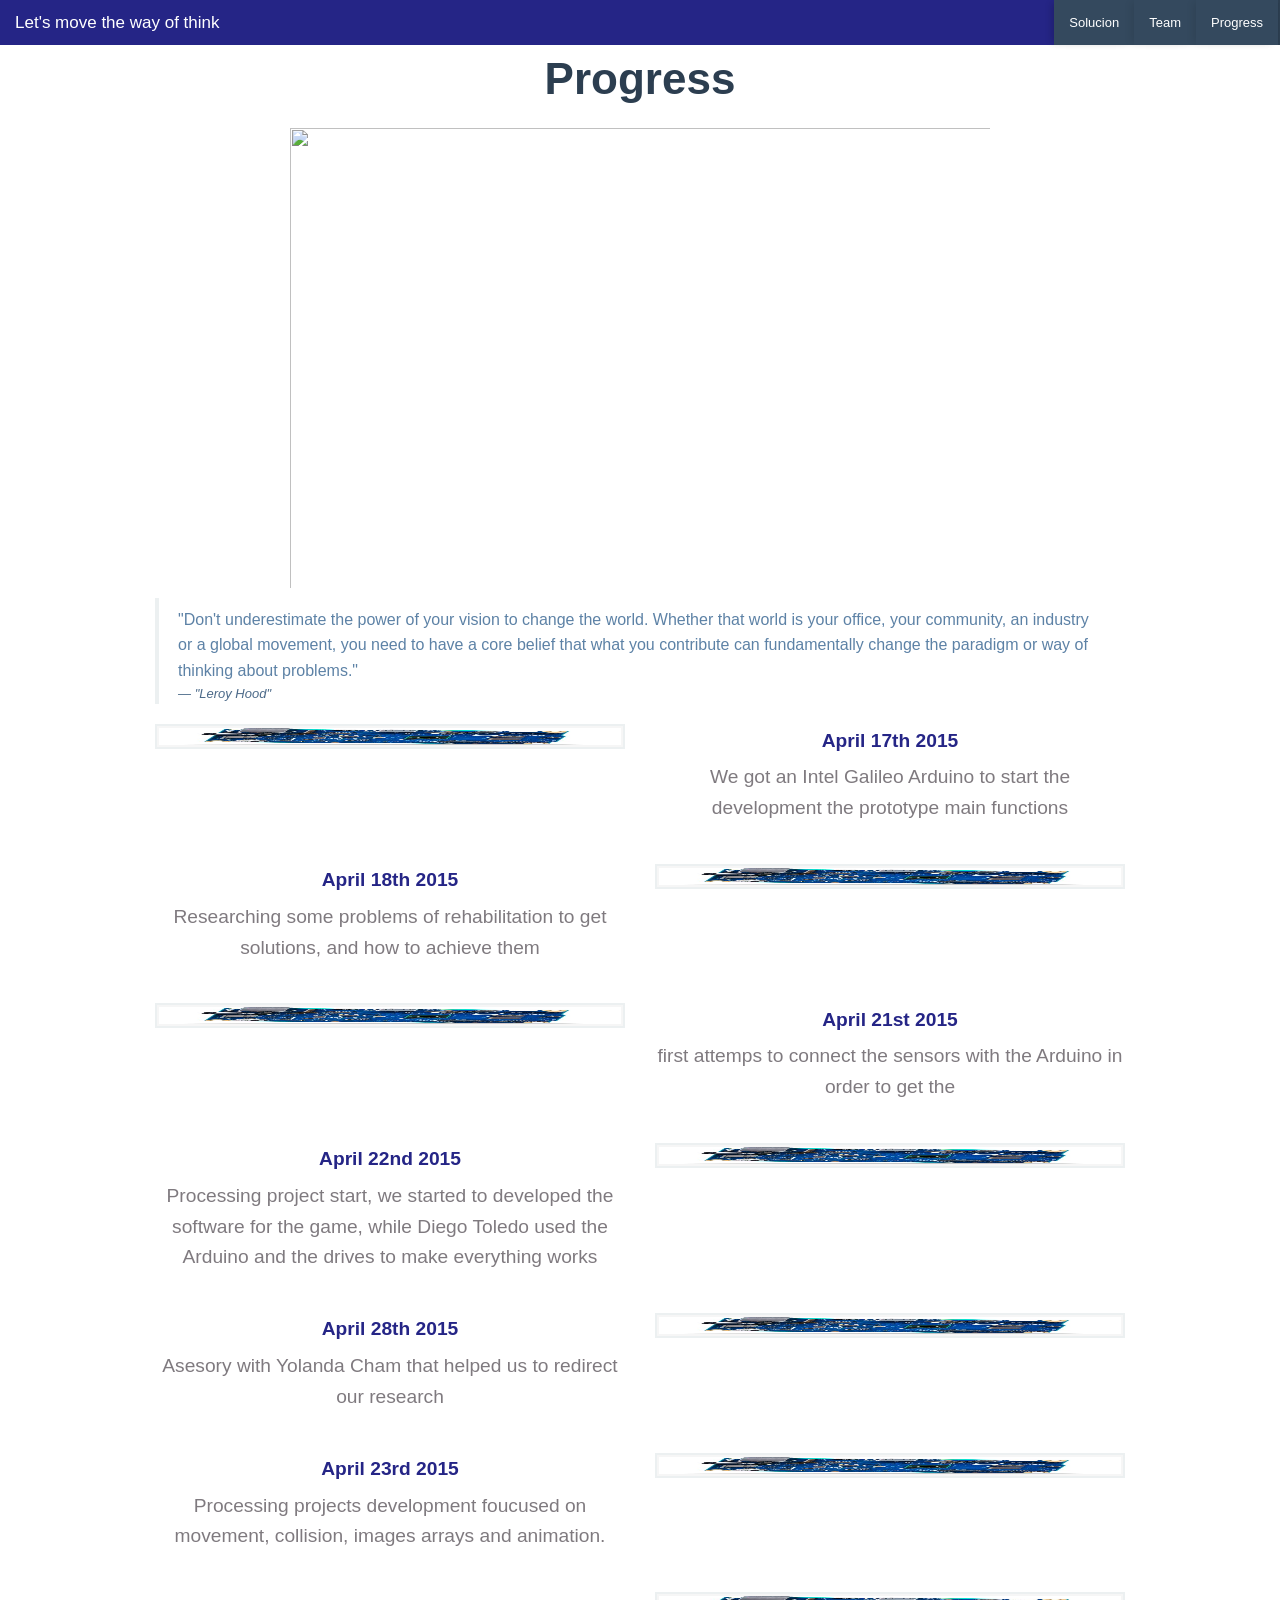
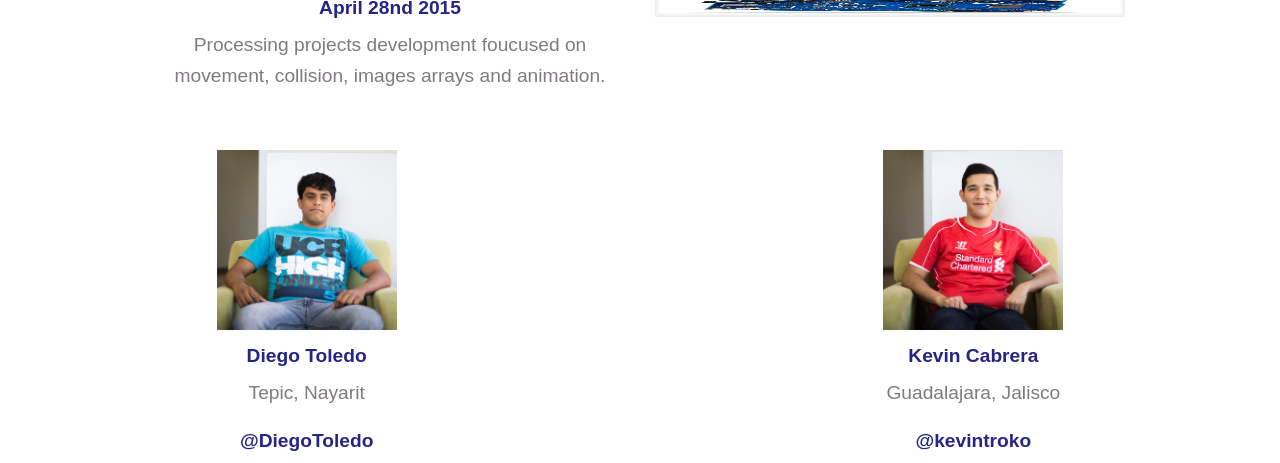
==== commit ec378410: "22:52" ====
--- a/index2.html
+++ b/index2.html
@@ -48,7 +48,7 @@
               <!-- Right Nav Section -->
               <ul class="right">
                 
-                <li><a href="#">Solucion</a></li>
+                <li><a href="index.html">Solucion</a></li>
               
                 <li><a href="#TEAM">Team</a></li>
 
@@ -95,7 +95,7 @@
  
       <div class="small-6 large-6 columns"> 
         <h2>April 18th 2015</h2>
-        <p class="progressText">We got an Intel Galileo Arduino to start the development the prototype main functions</p></div>
+        <p class="progressText">Researching some problems of rehabilitation to get solutions, and how to achieve them</p></div>
 
         <div class="small-6 large-6 columns">
         <img class="progress" src="images/intel.jpg"></div>
@@ -106,8 +106,8 @@
       <div class="small-6 large-6 columns">
         <img class="progress" src="images/intel.jpg"></div>
       <div class="small-6 large-6 columns"> 
-        <h2>April 17th 2015</h2>
-        <p class="progressText">We got an Intel Galileo Arduino to start the development the prototype main functions</p></div>
+        <h2>April 21st 2015</h2>
+        <p class="progressText">first attemps to connect the sensors with the Arduino in order to get the  </p></div>
   </div>
 
 <p></p>
@@ -115,15 +115,57 @@
    <div class="row">
  
       <div class="small-6 large-6 columns"> 
-        <h2>April 18th 2015</h2>
-        <p class="progressText">We got an Intel Galileo Arduino to start the development the prototype main functions</p></div>
-
-        <div class="small-6 large-6 columns">
-        <img class="progress" src="images/intel.jpg"></div>
-
-  </div>
-
-  <p></p>
+        <h2>April 22nd 2015</h2>
+        <p class="progressText">Processing project start, we started to developed the software for the game, while Diego Toledo used the Arduino and the drives to make everything works</p></div>
+
+        <div class="small-6 large-6 columns">
+        <img class="progress" src="images/intel.jpg"></div>
+
+  </div>
+
+  <p></p>
+
+     <div class="row">
+ 
+      <div class="small-6 large-6 columns"> 
+        <h2>April 28th 2015</h2>
+        <p class="progressText">Asesory with Yolanda Cham that helped us to redirect our research</p></div>
+
+        <div class="small-6 large-6 columns">
+        <img class="progress" src="images/intel.jpg"></div>
+
+
+  </div>
+
+  <p></p>
+
+     <div class="row">
+ 
+      <div class="small-6 large-6 columns"> 
+        <h2>April 23rd 2015</h2>
+        <p class="progressText">Processing projects development foucused on movement, collision, images arrays and animation.</p></div>
+
+        <div class="small-6 large-6 columns">
+        <img class="progress" src="images/intel.jpg"></div>
+
+  </div>
+
+  <p></p>
+
+     <div class="row">
+ 
+      <div class="small-6 large-6 columns"> 
+        <h2>April 28nd 2015</h2>
+        <p class="progressText">Processing projects development foucused on movement, collision, images arrays and animation.</p></div>
+
+        <div class="small-6 large-6 columns">
+        <img class="progress" src="images/intel.jpg"></div>
+
+  </div>
+
+  <p></p>
+
+
 
 
 
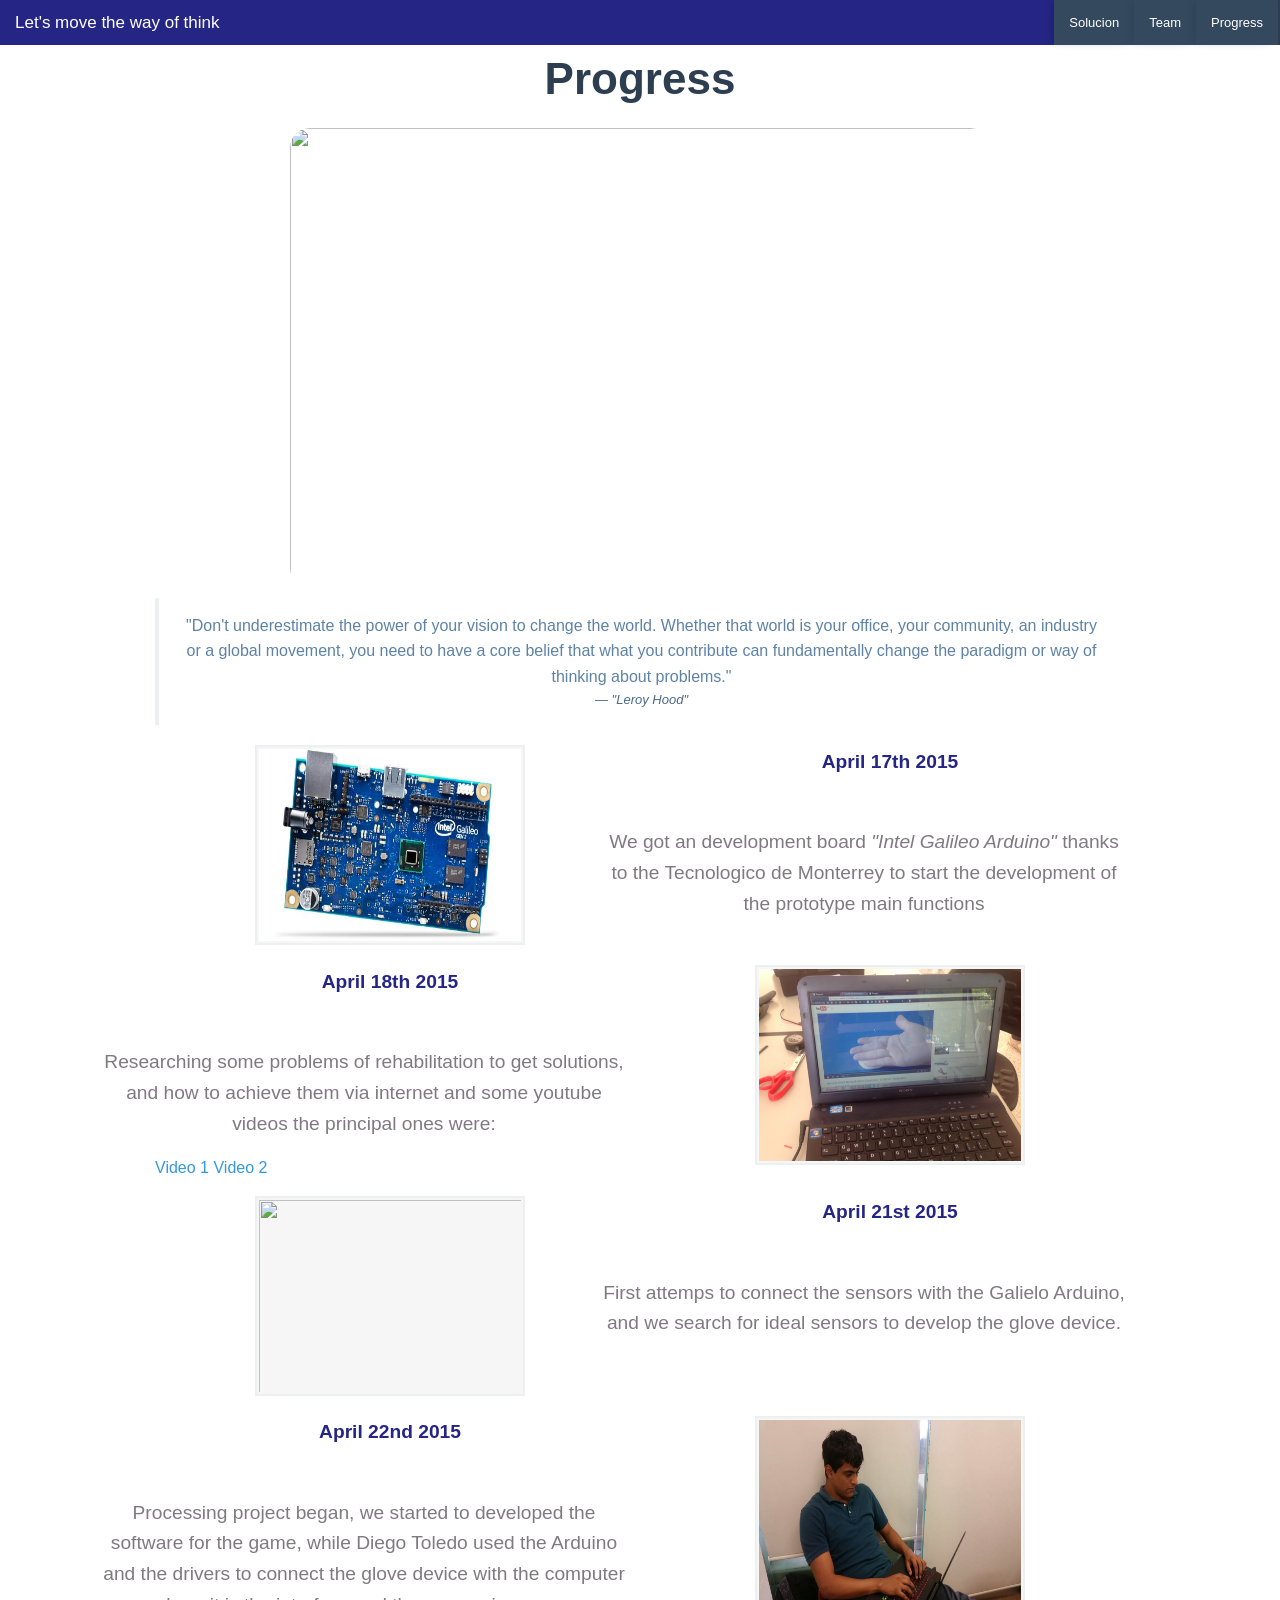
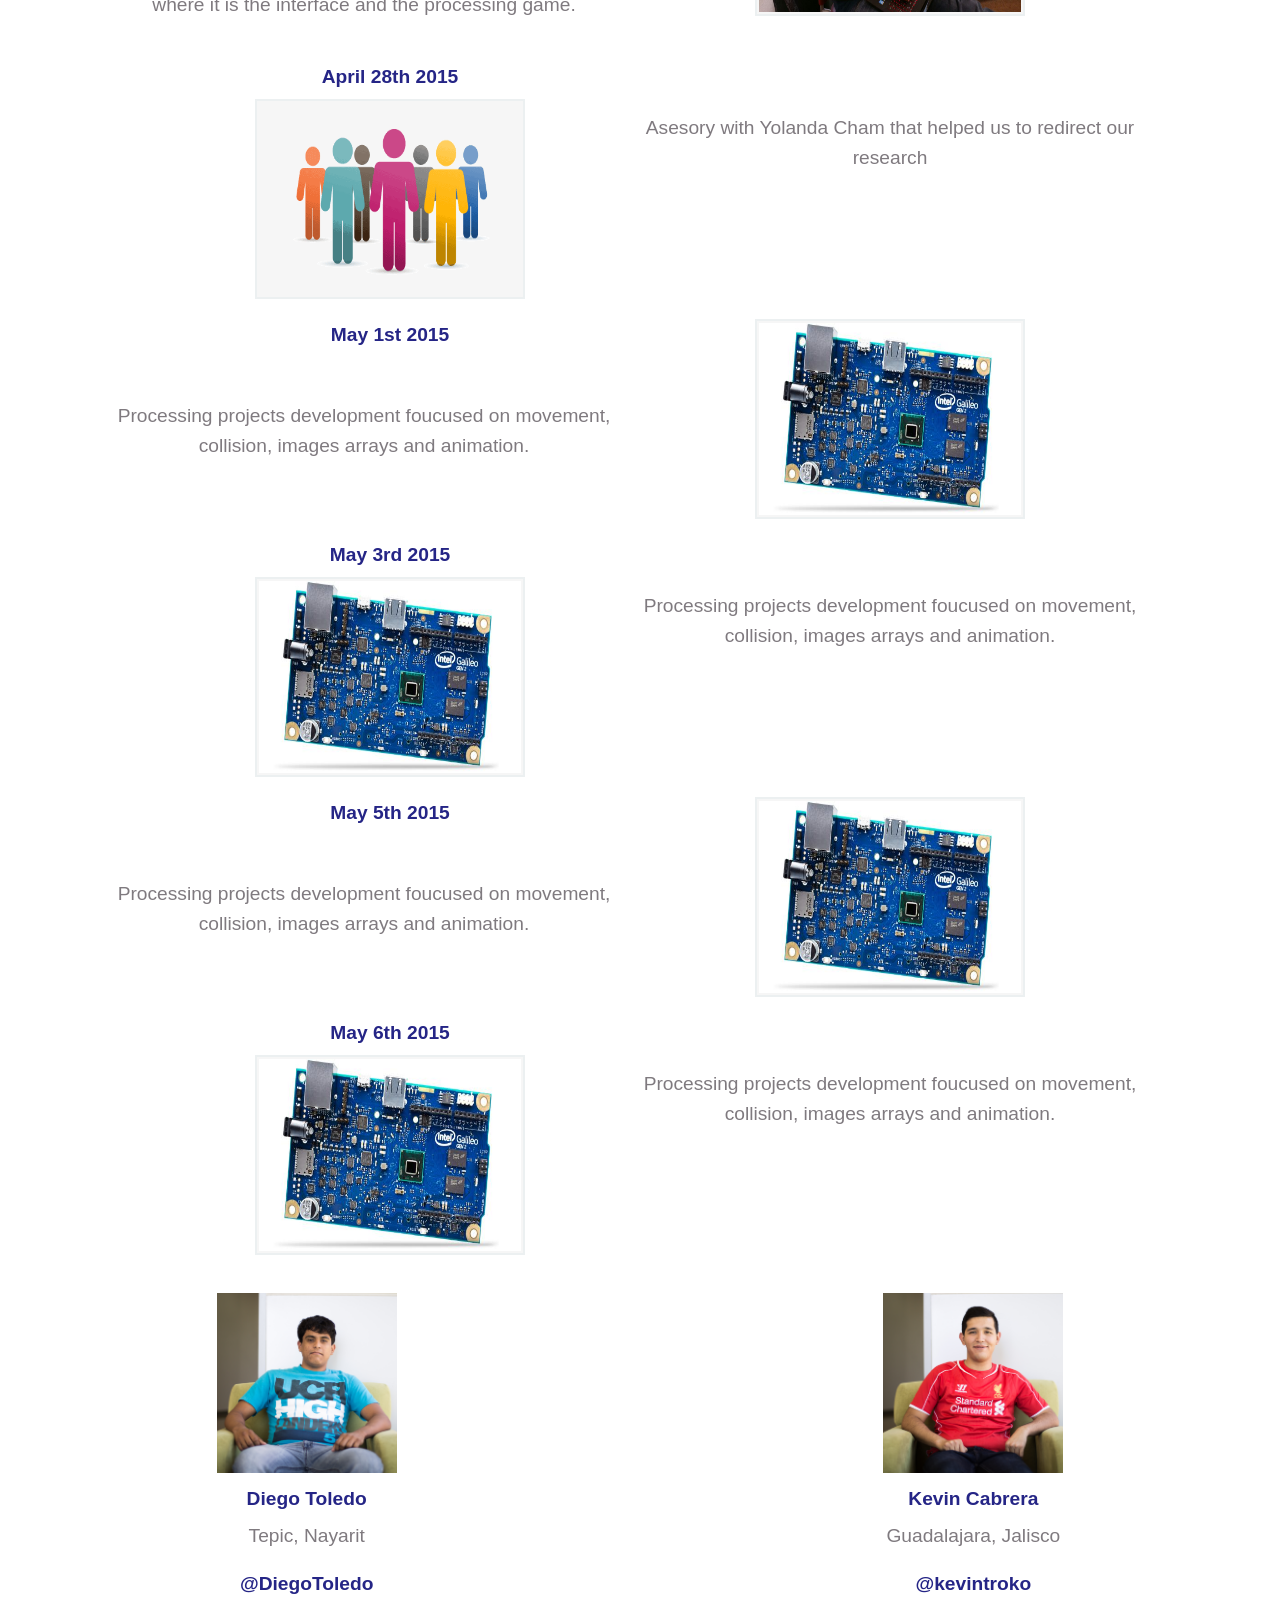
==== commit 2e925234: "16:33" ====
--- a/index2.html
+++ b/index2.html
@@ -65,7 +65,7 @@
 
     <div class="row">
     <div class="small-12 large-12 columns"><h1><a name="AUDIENCIA"></a>Progress</h1>
-        <img id="redondo" src="images/fotocompu.jpg">
+        <img id="redondo" src="images/h.jpg">
           <blockquote>
       "Don't underestimate the power of your vision to change the world. Whether that world is your office, your community, an industry or a global movement, you need to have a core belief that what you contribute can fundamentally change the paradigm or way of thinking about problems."
       <cite>
@@ -86,7 +86,7 @@
         <img class="progress" src="images/intel.jpg"></div>
       <div class="small-6 large-6 columns"> 
         <h2>April 17th 2015</h2>
-        <p class="progressText">We got an Intel Galileo Arduino to start the development the prototype main functions</p></div>
+        <p class="progressText">We got an development board <em>"Intel Galileo Arduino"</em> thanks to the Tecnologico de Monterrey to start the development of the prototype main functions</p></div>
   </div>
 
 <p></p>
@@ -95,28 +95,92 @@
  
       <div class="small-6 large-6 columns"> 
         <h2>April 18th 2015</h2>
-        <p class="progressText">Researching some problems of rehabilitation to get solutions, and how to achieve them</p></div>
-
-        <div class="small-6 large-6 columns">
-        <img class="progress" src="images/intel.jpg"></div>
+        <p class="progressText">Researching some problems of rehabilitation to get solutions, and how to achieve them via internet and some youtube videos the principal ones were:
+        </p>
+        <a href="https://www.youtube.com/watch?v=yQU90nTwJ4M">Video 1</a>
+        <a href="https://www.youtube.com/watch?v=yQU90nTwJ4M">Video 2</a>
+      </div>
+
+        <div class="small-6 large-6 columns">
+        <img class="progress" src="images/b.jpg"></div>
   </div>
 
 <p></p>  
   <div class="row">
       <div class="small-6 large-6 columns">
+        <img class="progress" src="images/i.jpg"></div>
+      <div class="small-6 large-6 columns"> 
+        <h2>April 21st 2015</h2>
+        <p class="progressText">First attemps to connect the sensors with the Galielo Arduino, and we search for ideal sensors to develop the glove device.  </p></div>
+  </div>
+
+<p></p>
+
+   <div class="row">
+ 
+      <div class="small-6 large-6 columns"> 
+         <h2>April 22nd 2015</h2>
+        <p class="progressText">Processing project began, we started to developed the software for the game, while Diego Toledo used the Arduino and the drivers to connect the glove device with the computer where it is the interface and the processing game. </p></div>
+
+        <div class="small-6 large-6 columns">
+        <img class="progress" src="images/toledazo.jpg"></div>
+
+  </div>
+
+  <p></p>
+
+     <div class="row">
+ 
+      <div class="small-6 large-6 columns"> 
+        <h2>April 28th 2015</h2>
+
+
+        <img class="progress" src="images/png.png"></div>
+
+        <p class="progressText">Asesory with Yolanda Cham that helped us to redirect our research</p></div>
+
+        <div class="small-6 large-6 columns">
+
+
+
+  </div>
+
+  <p></p>
+
+     <div class="row">
+ 
+      <div class="small-6 large-6 columns"> 
+        <h2>May 1st 2015</h2>
+        <p class="progressText">Processing projects development foucused on movement, collision, images arrays and animation.</p></div>
+
+        <div class="small-6 large-6 columns">
         <img class="progress" src="images/intel.jpg"></div>
-      <div class="small-6 large-6 columns"> 
-        <h2>April 21st 2015</h2>
-        <p class="progressText">first attemps to connect the sensors with the Arduino in order to get the  </p></div>
-  </div>
-
-<p></p>
-
-   <div class="row">
- 
-      <div class="small-6 large-6 columns"> 
-        <h2>April 22nd 2015</h2>
-        <p class="progressText">Processing project start, we started to developed the software for the game, while Diego Toledo used the Arduino and the drives to make everything works</p></div>
+
+  </div>
+
+  <p></p>
+
+     <div class="row">
+ 
+      <div class="small-6 large-6 columns"> 
+        <h2>May 3rd 2015</h2>
+
+          <img class="progress" src="images/intel.jpg"></div>
+
+        <p class="progressText">Processing projects development foucused on movement, collision, images arrays and animation.</p></div>
+
+        <div class="small-6 large-6 columns">
+      
+
+  </div>
+
+  <p></p>
+
+      <div class="row">
+ 
+      <div class="small-6 large-6 columns"> 
+        <h2>May 5th 2015</h2>
+        <p class="progressText">Processing projects development foucused on movement, collision, images arrays and animation.</p></div>
 
         <div class="small-6 large-6 columns">
         <img class="progress" src="images/intel.jpg"></div>
@@ -128,51 +192,21 @@
      <div class="row">
  
       <div class="small-6 large-6 columns"> 
-        <h2>April 28th 2015</h2>
-        <p class="progressText">Asesory with Yolanda Cham that helped us to redirect our research</p></div>
-
-        <div class="small-6 large-6 columns">
-        <img class="progress" src="images/intel.jpg"></div>
-
-
-  </div>
-
-  <p></p>
-
-     <div class="row">
- 
-      <div class="small-6 large-6 columns"> 
-        <h2>April 23rd 2015</h2>
-        <p class="progressText">Processing projects development foucused on movement, collision, images arrays and animation.</p></div>
-
-        <div class="small-6 large-6 columns">
-        <img class="progress" src="images/intel.jpg"></div>
-
-  </div>
-
-  <p></p>
-
-     <div class="row">
- 
-      <div class="small-6 large-6 columns"> 
-        <h2>April 28nd 2015</h2>
-        <p class="progressText">Processing projects development foucused on movement, collision, images arrays and animation.</p></div>
-
-        <div class="small-6 large-6 columns">
-        <img class="progress" src="images/intel.jpg"></div>
-
-  </div>
-
-  <p></p>
-
-
-
-
+        <h2>May 6th 2015</h2>
+
+          <img class="progress" src="images/intel.jpg"></div>
+          
+        <p class="progressText">Processing projects development foucused on movement, collision, images arrays and animation.</p></div>
+
+        <div class="small-6 large-6 columns">
+      
+
+  </div>
+
+  <p></p>
 
   <div class="row">
     <div class="small-12 large-12 columns"><h1></h1><a name="TEAM"></a></div>
-
-
 
     <div class="small-4 large-4 columns"><img id="papas2" src="images/ACM-2.jpg">
   <h2><strong>Diego Toledo</strong></h2>
@@ -188,7 +222,6 @@
   </div>
 
 
-
   <script src="javascripts/vendor/jquery.js"></script>
   <script src="javascripts/vendor/jquery.cookie.js"></script>
 
--- a/stylesheets/app1.css
+++ b/stylesheets/app1.css
@@ -15,11 +15,21 @@
 
 }
 
+blockquote{
+	padding-top: 15px;
+	text-align: center;
+	padding-bottom: 15px;
+}
 
 
 
-#link{
-	color: #252586;
+h6{
+	text-align: center;
+}
+
+iframe{
+	width: 200px; 
+	height:300px;
 }
 
 
@@ -27,9 +37,9 @@
 	text-align: center;
 	font-size: 1.2em;
 	color: #252586;
+}
 
 
-}
 
 img{
 	width:720px;
@@ -38,8 +48,28 @@
     margin-left: auto;
     margin-right: auto;
     padding: 10px;
+
 }
 
+#redondo{
+	border-radius: 30px;
+}
+
+
+.progressText{
+	/*vertical-align: bottom;*/
+	position: relative;
+	text-align: center;
+	top: 52%;
+	margin-top: 52px;
+	margin-left:-52px;
+}
+
+.progress{
+	width: 270px;
+	height: 200px;
+	margin: auto;
+}
 
 
 #papas2{
@@ -64,16 +94,6 @@
 	padding-top: 75px;
 }
 
-
-h6{
-	text-align: center;
-}
-
-iframe{
-	width: 200px; 
-	height:300px;
-}
-
 .top-bar{
 	background: #252586;
 }
@@ -93,15 +113,11 @@
 	text-align: center;
 }
 
-p>a{
-	color: #a52a00;
-}
 
 .dropdown{
   background: #a52a00;	
 }
 
-a{
-	color: white;
-}
-
+#link{
+	color: #252586;
+}
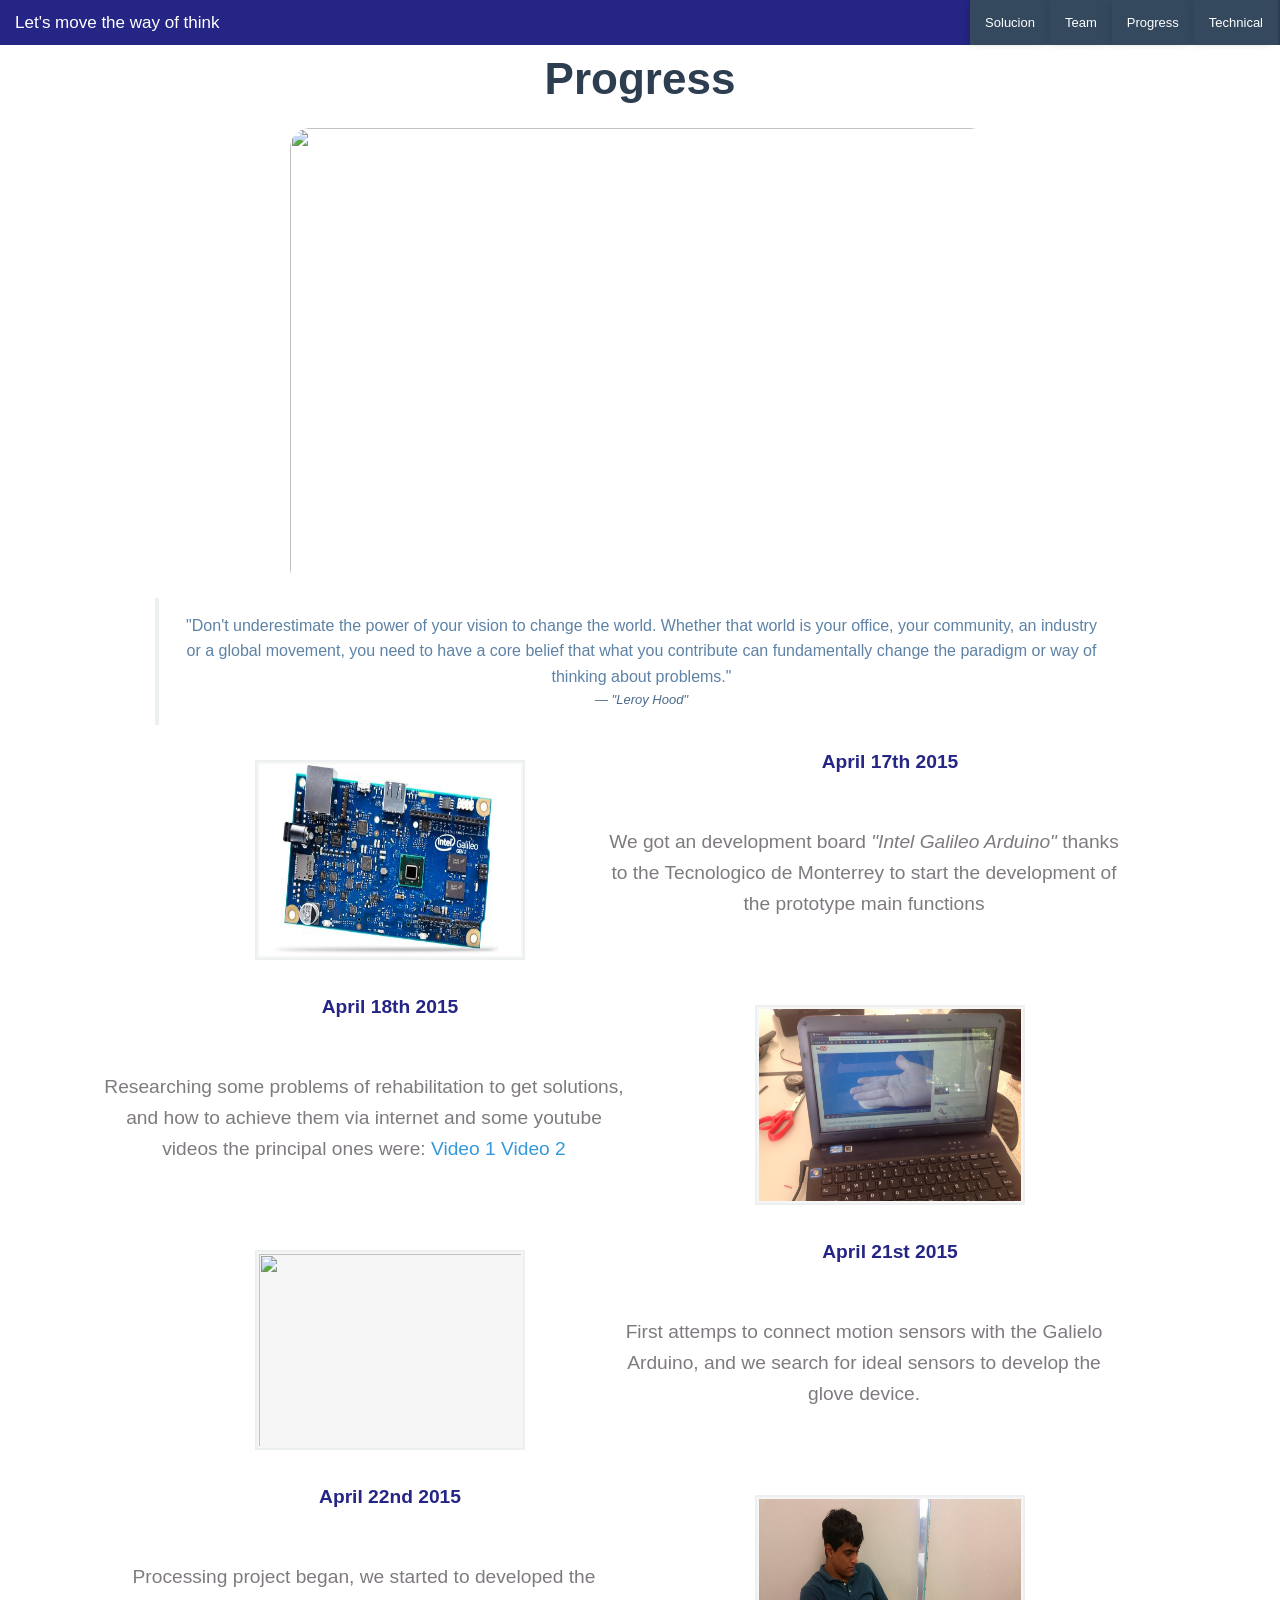
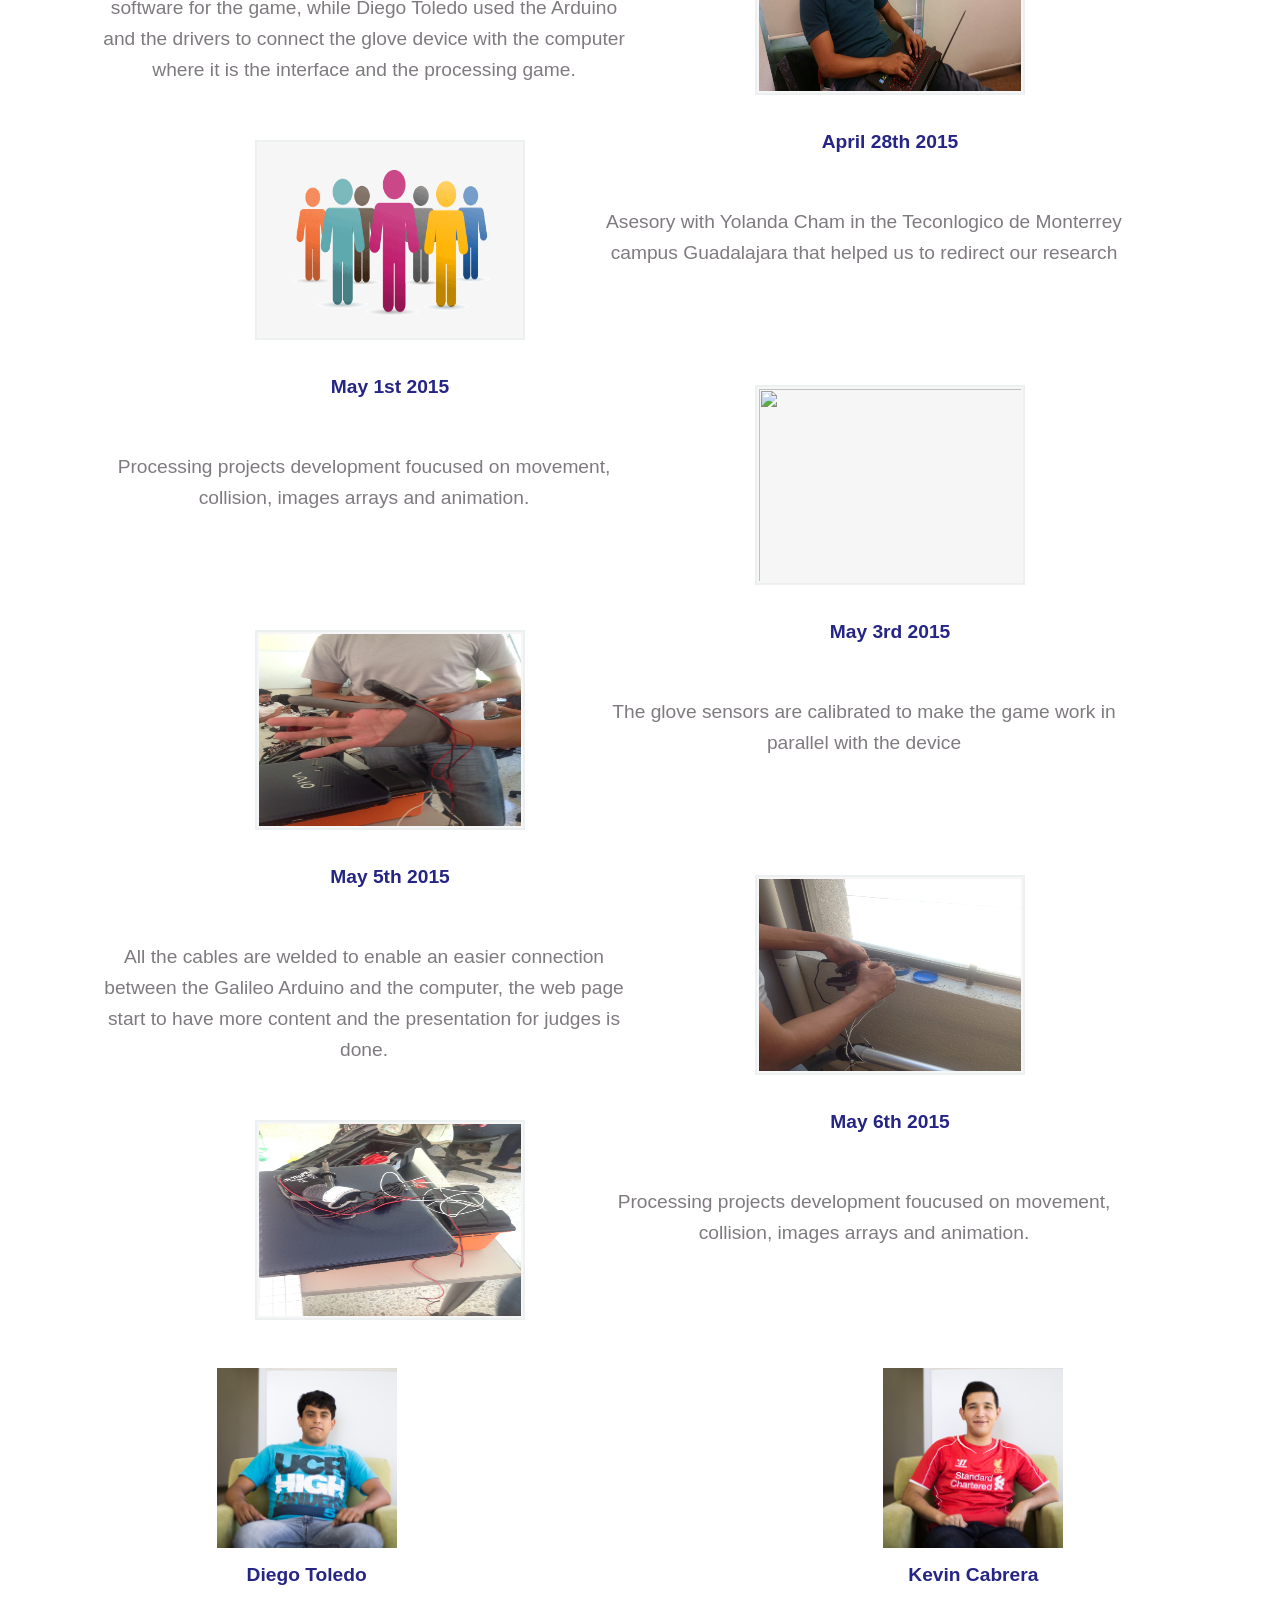
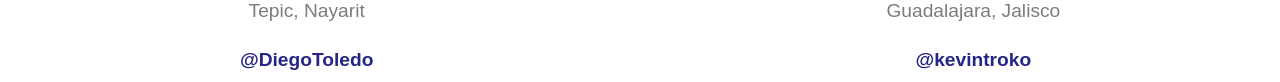
==== commit 8628f25b: "17:46" ====
--- a/index2.html
+++ b/index2.html
@@ -53,6 +53,8 @@
                 <li><a href="#TEAM">Team</a></li>
 
                 <li><a href="index2.html">Progress</a></li>
+
+                 <li><a href="index3.html">Technical</a></li>
                 
               </ul>
 
@@ -96,9 +98,10 @@
       <div class="small-6 large-6 columns"> 
         <h2>April 18th 2015</h2>
         <p class="progressText">Researching some problems of rehabilitation to get solutions, and how to achieve them via internet and some youtube videos the principal ones were:
-        </p>
+        
         <a href="https://www.youtube.com/watch?v=yQU90nTwJ4M">Video 1</a>
         <a href="https://www.youtube.com/watch?v=yQU90nTwJ4M">Video 2</a>
+        </p>
       </div>
 
         <div class="small-6 large-6 columns">
@@ -111,7 +114,7 @@
         <img class="progress" src="images/i.jpg"></div>
       <div class="small-6 large-6 columns"> 
         <h2>April 21st 2015</h2>
-        <p class="progressText">First attemps to connect the sensors with the Galielo Arduino, and we search for ideal sensors to develop the glove device.  </p></div>
+        <p class="progressText">First attemps to connect motion sensors with the Galielo Arduino, and we search for ideal sensors to develop the glove device.  </p></div>
   </div>
 
 <p></p>
@@ -132,15 +135,15 @@
      <div class="row">
  
       <div class="small-6 large-6 columns"> 
+
+
+
+        <img class="progress" src="images/png.png"></div>
+
+
+        <div class="small-6 large-6 columns">
         <h2>April 28th 2015</h2>
-
-
-        <img class="progress" src="images/png.png"></div>
-
-        <p class="progressText">Asesory with Yolanda Cham that helped us to redirect our research</p></div>
-
-        <div class="small-6 large-6 columns">
-
+        <p class="progressText">Asesory with Yolanda Cham in the Teconlogico de Monterrey campus Guadalajara that helped us to redirect our research</p></div>
 
 
   </div>
@@ -154,23 +157,24 @@
         <p class="progressText">Processing projects development foucused on movement, collision, images arrays and animation.</p></div>
 
         <div class="small-6 large-6 columns">
-        <img class="progress" src="images/intel.jpg"></div>
-
-  </div>
-
-  <p></p>
-
-     <div class="row">
- 
-      <div class="small-6 large-6 columns"> 
-        <h2>May 3rd 2015</h2>
-
-          <img class="progress" src="images/intel.jpg"></div>
-
-        <p class="progressText">Processing projects development foucused on movement, collision, images arrays and animation.</p></div>
-
-        <div class="small-6 large-6 columns">
-      
+        <img class="progress" src="images/png2.png"></div>
+
+  </div>
+
+  <p></p>
+
+     <div class="row">
+ 
+      <div class="small-6 large-6 columns"> 
+    
+
+          <img class="progress" src="images/g.jpg"></div>
+
+       
+        <div class="small-6 large-6 columns">
+              <h2>May 3rd 2015</h2>
+       <p class="progressText">The glove sensors are calibrated to make the game work in parallel with the device</p></div>
+
 
   </div>
 
@@ -180,26 +184,23 @@
  
       <div class="small-6 large-6 columns"> 
         <h2>May 5th 2015</h2>
-        <p class="progressText">Processing projects development foucused on movement, collision, images arrays and animation.</p></div>
-
-        <div class="small-6 large-6 columns">
-        <img class="progress" src="images/intel.jpg"></div>
-
-  </div>
-
-  <p></p>
-
-     <div class="row">
- 
-      <div class="small-6 large-6 columns"> 
-        <h2>May 6th 2015</h2>
-
-          <img class="progress" src="images/intel.jpg"></div>
+        <p class="progressText">All the cables are welded to enable an easier connection between the Galileo Arduino and the computer, the web page start to have more content and the presentation for judges is done.</p></div>
+
+        <div class="small-6 large-6 columns">
+        <img class="progress" src="images/f.jpg"></div>
+
+  </div>
+
+  <p></p>
+
+     <div class="row">
+ 
+      <div class="small-6 large-6 columns"> 
+          <img class="progress" src="images/a.jpg"></div>
           
-        <p class="progressText">Processing projects development foucused on movement, collision, images arrays and animation.</p></div>
-
-        <div class="small-6 large-6 columns">
-      
+        <div class="small-6 large-6 columns">
+            <h2>May 6th 2015</h2>
+            <p class="progressText">Processing projects development foucused on movement, collision, images arrays and animation.</p></div>
 
   </div>
 
--- a/stylesheets/app1.css
+++ b/stylesheets/app1.css
@@ -12,8 +12,9 @@
 	font-size: 1.2em;
 	color: #7F7A7F;
 
+}
 
-}
+
 
 blockquote{
 	padding-top: 15px;
@@ -68,7 +69,11 @@
 .progress{
 	width: 270px;
 	height: 200px;
-	margin: auto;
+	position: relative;
+	text-align: center;
+	margin-top: 15px;
+
+	/*margin: auto;*/
 }
 
 
@@ -120,4 +125,5 @@
 
 #link{
 	color: #252586;
-}+}
+
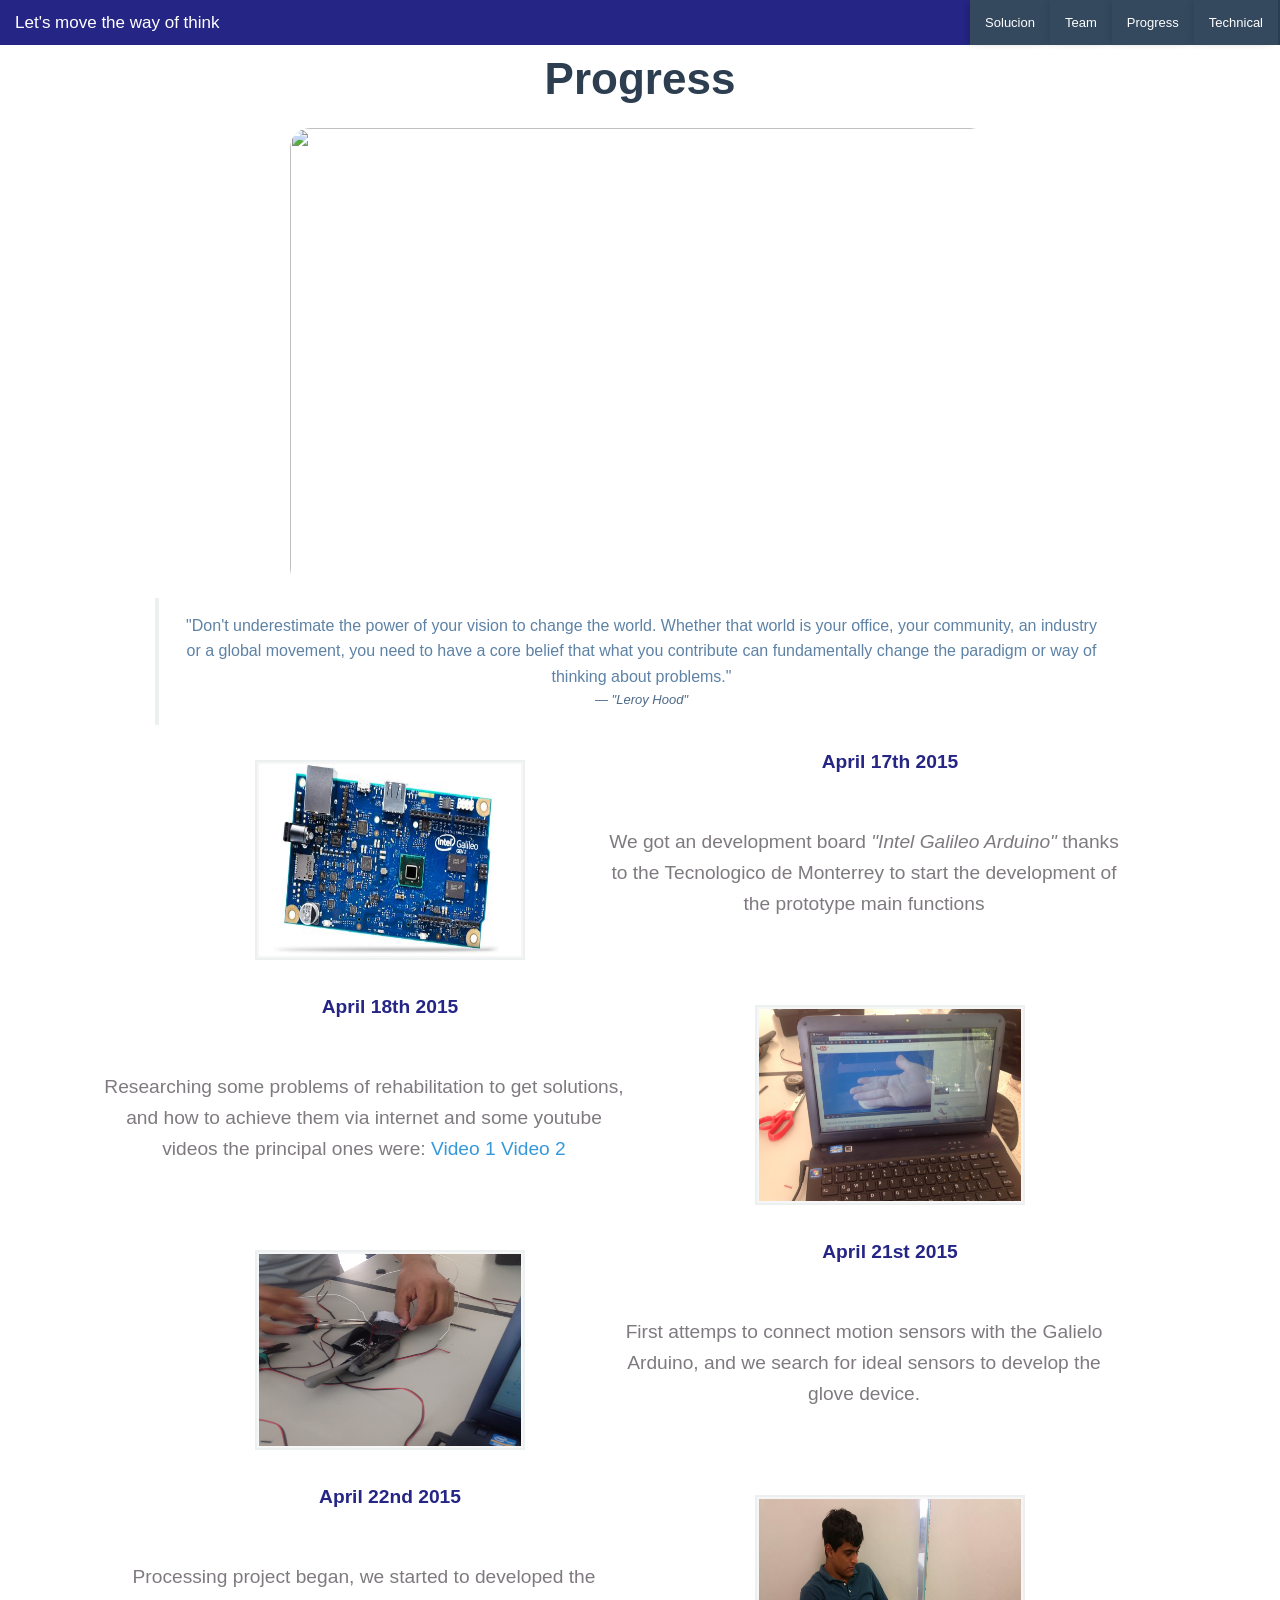
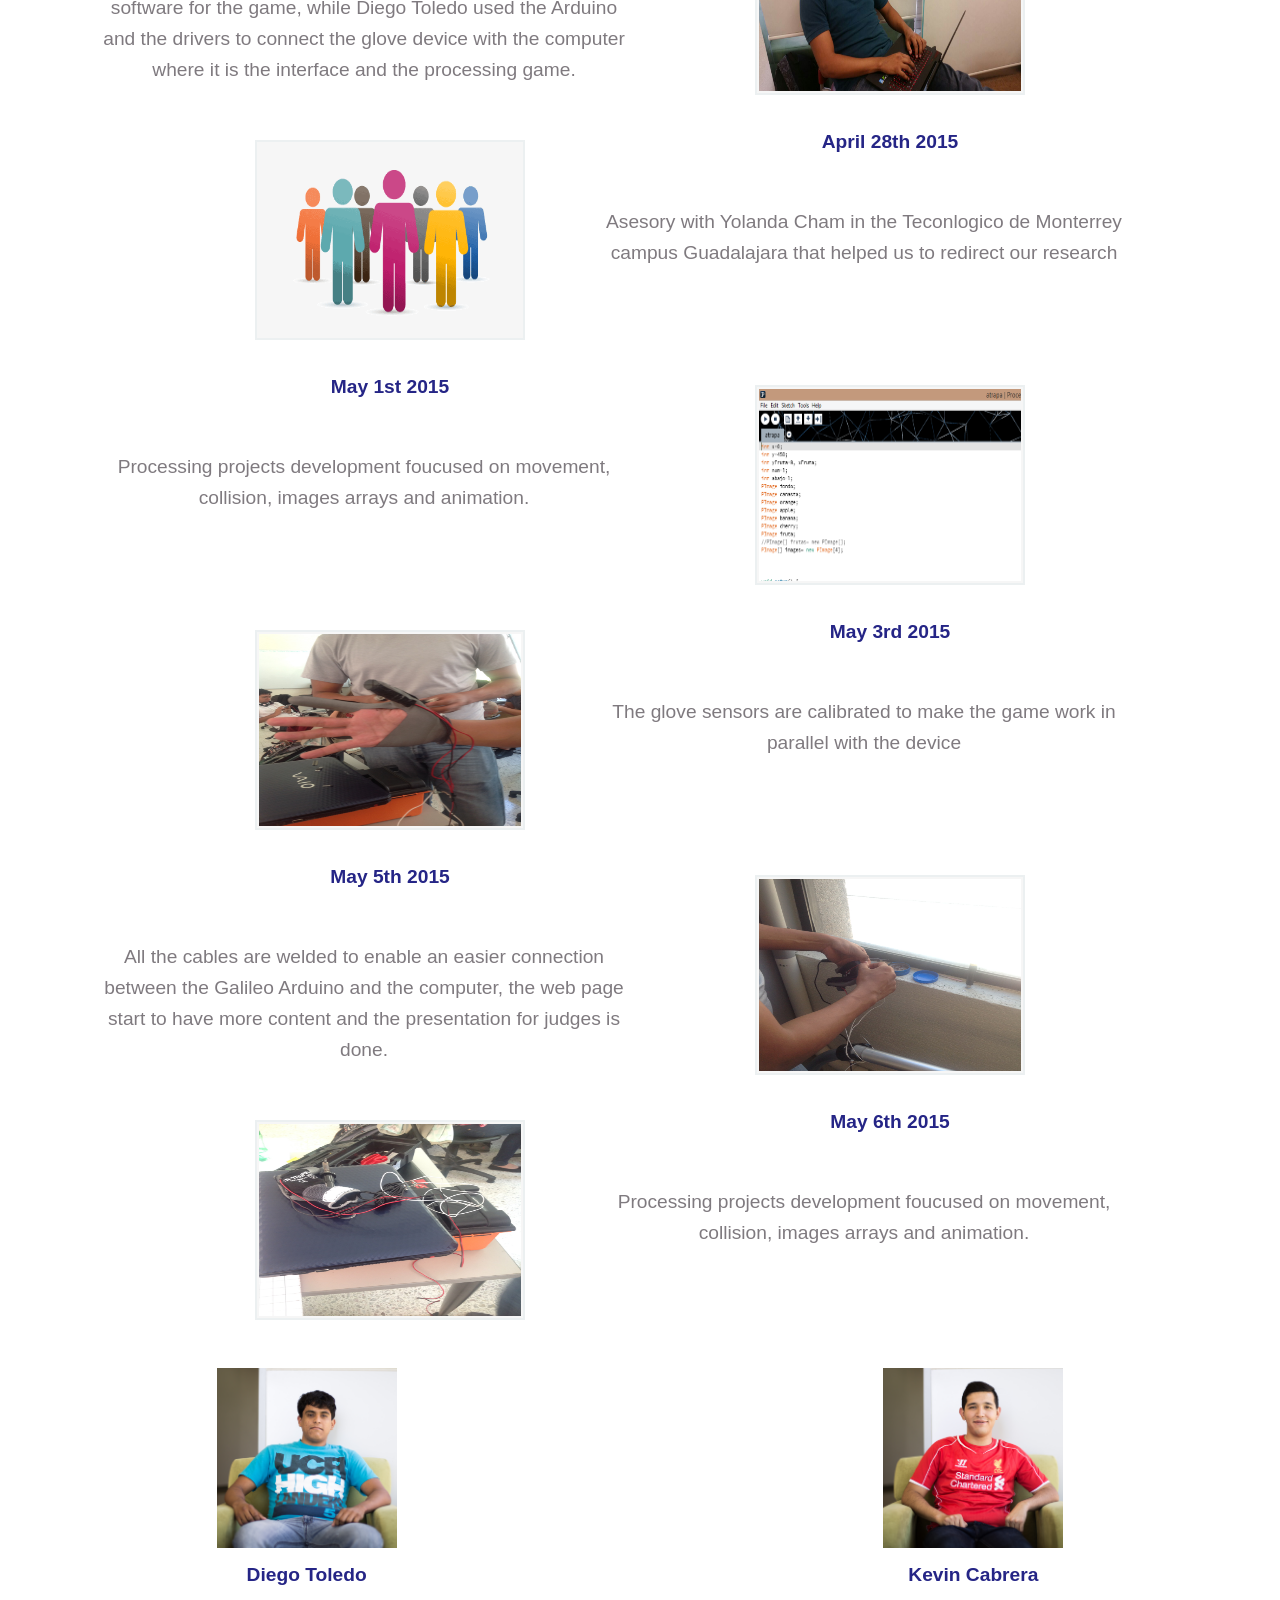
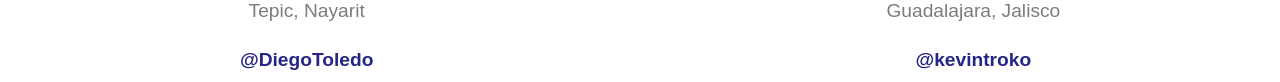
==== commit 09053733: "17:52" ====
--- a/index2.html
+++ b/index2.html
@@ -67,7 +67,7 @@
 
     <div class="row">
     <div class="small-12 large-12 columns"><h1><a name="AUDIENCIA"></a>Progress</h1>
-        <img id="redondo" src="images/h.jpg">
+        <img id="redondo" src="images/nuevo.png">
           <blockquote>
       "Don't underestimate the power of your vision to change the world. Whether that world is your office, your community, an industry or a global movement, you need to have a core belief that what you contribute can fundamentally change the paradigm or way of thinking about problems."
       <cite>
@@ -111,7 +111,7 @@
 <p></p>  
   <div class="row">
       <div class="small-6 large-6 columns">
-        <img class="progress" src="images/i.jpg"></div>
+        <img class="progress" src="images/c.jpg"></div>
       <div class="small-6 large-6 columns"> 
         <h2>April 21st 2015</h2>
         <p class="progressText">First attemps to connect motion sensors with the Galielo Arduino, and we search for ideal sensors to develop the glove device.  </p></div>
@@ -157,7 +157,7 @@
         <p class="progressText">Processing projects development foucused on movement, collision, images arrays and animation.</p></div>
 
         <div class="small-6 large-6 columns">
-        <img class="progress" src="images/png2.png"></div>
+        <img class="progress" src="images/hola.png"></div>
 
   </div>
 
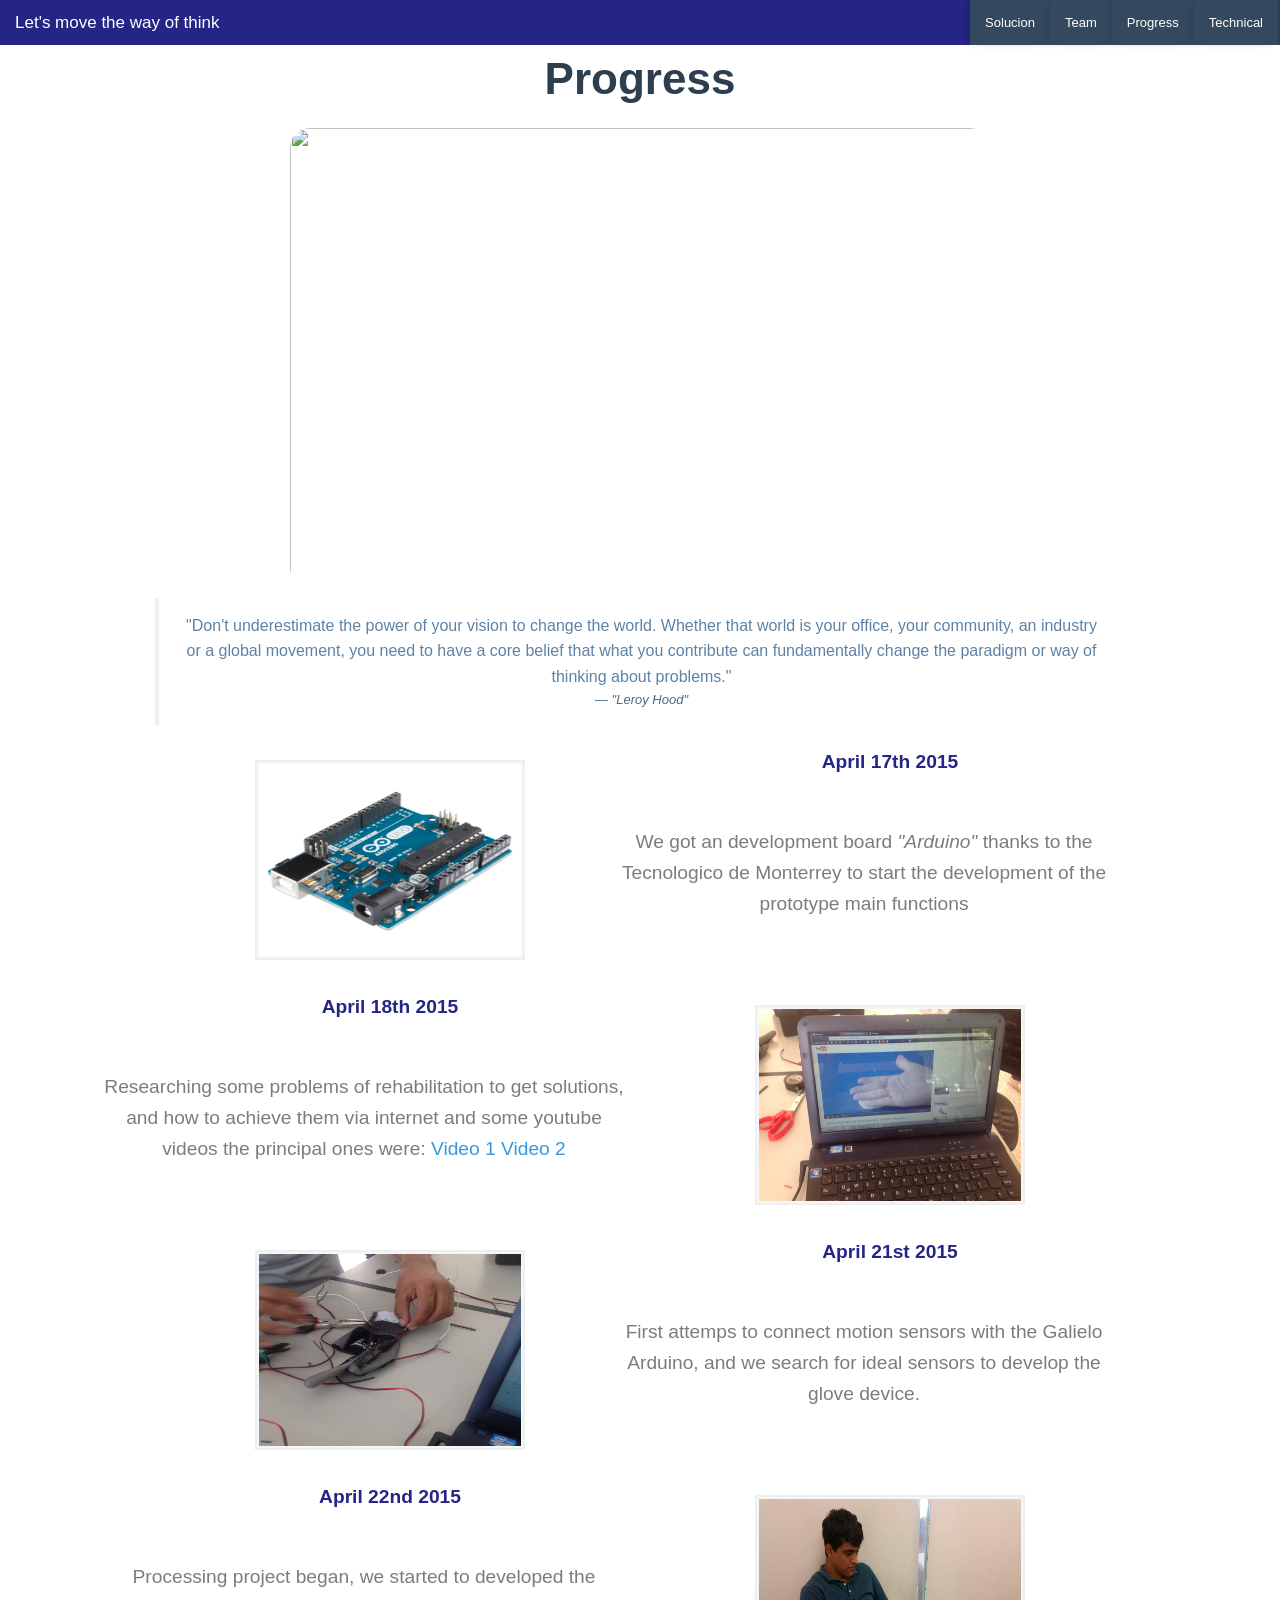
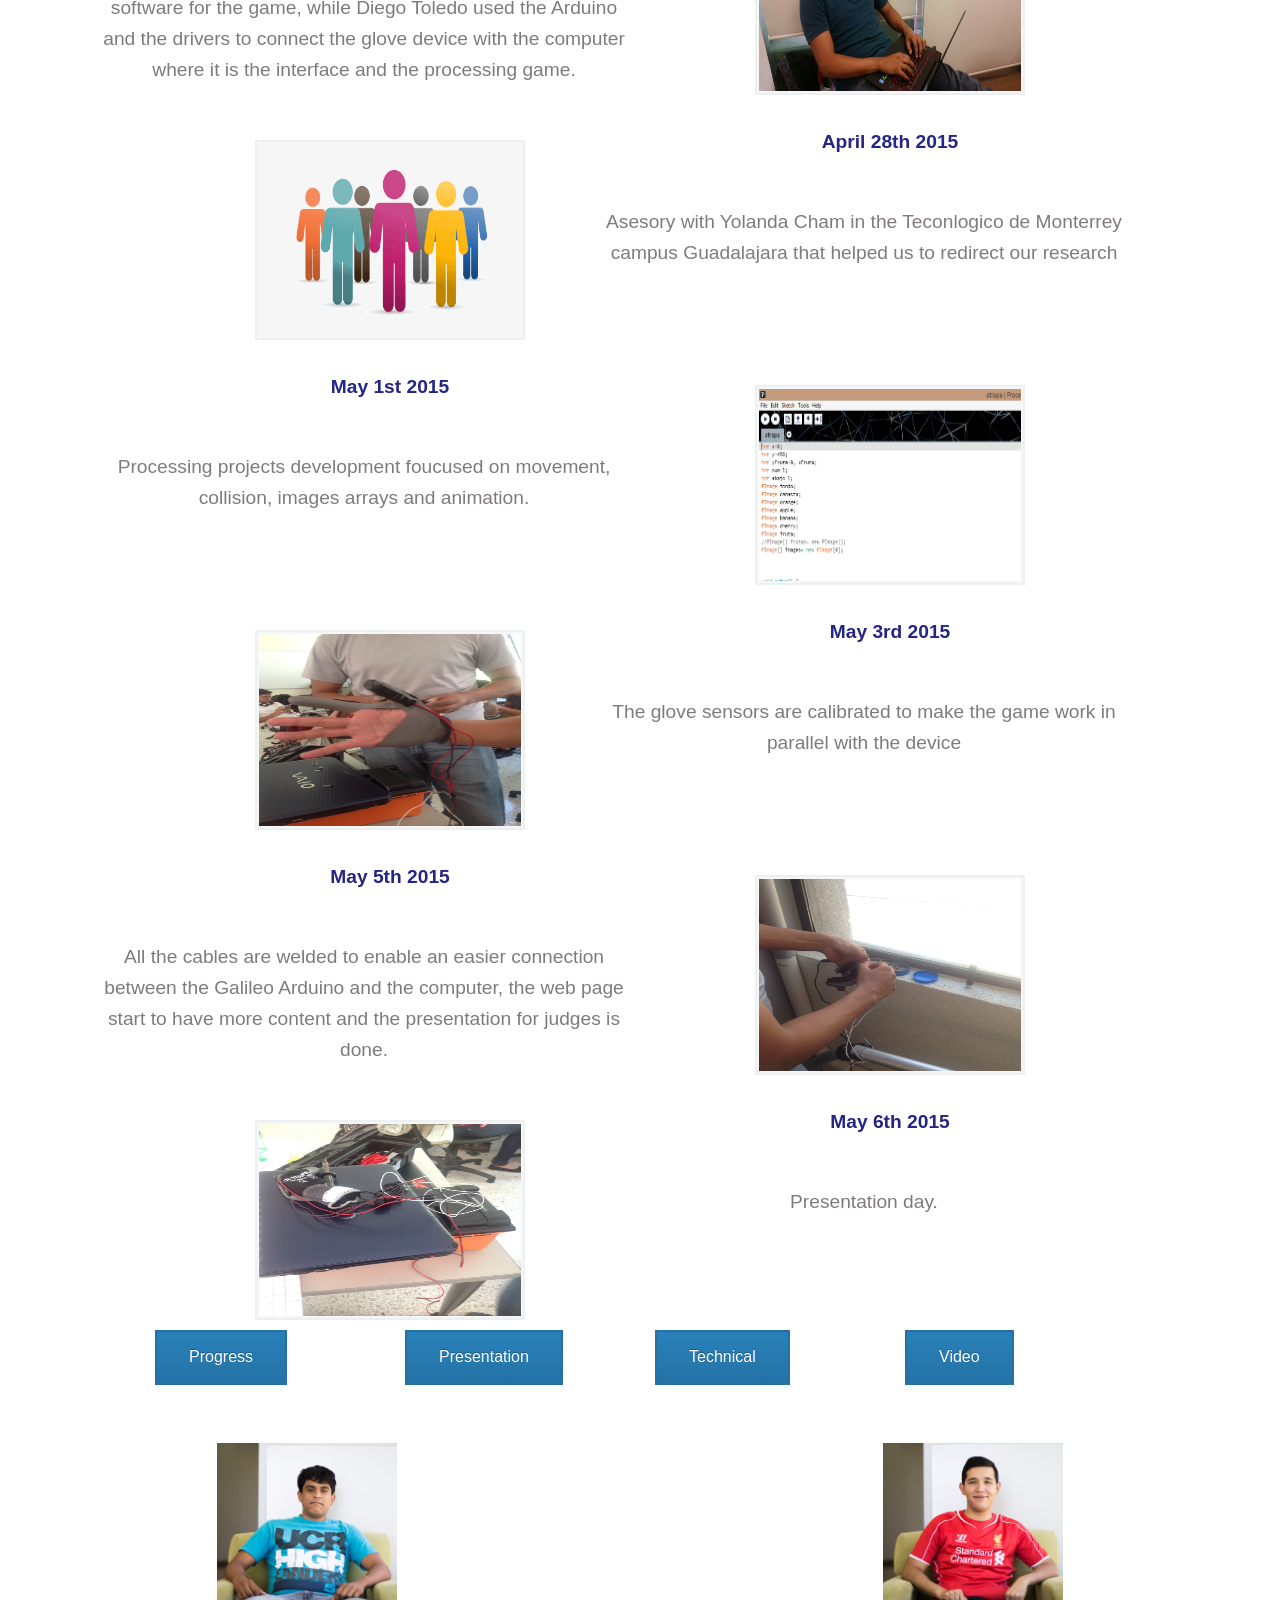
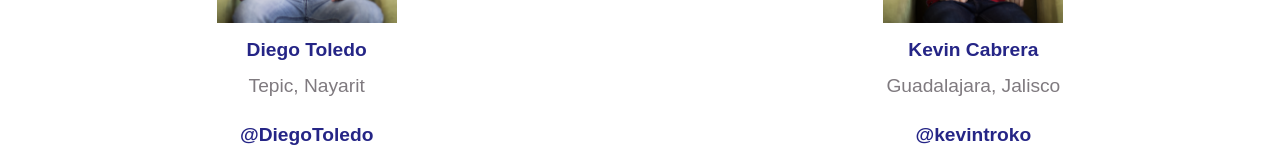
==== commit 8f332244: "20:18" ====
--- a/index2.html
+++ b/index2.html
@@ -88,7 +88,7 @@
         <img class="progress" src="images/intel.jpg"></div>
       <div class="small-6 large-6 columns"> 
         <h2>April 17th 2015</h2>
-        <p class="progressText">We got an development board <em>"Intel Galileo Arduino"</em> thanks to the Tecnologico de Monterrey to start the development of the prototype main functions</p></div>
+        <p class="progressText">We got an development board <em>"Arduino"</em> thanks to the Tecnologico de Monterrey to start the development of the prototype main functions</p></div>
   </div>
 
 <p></p>
@@ -200,9 +200,28 @@
           
         <div class="small-6 large-6 columns">
             <h2>May 6th 2015</h2>
-            <p class="progressText">Processing projects development foucused on movement, collision, images arrays and animation.</p></div>
-
-  </div>
+            <p class="progressText">Presentation day.</p></div>
+
+  </div>
+
+     <div class="row">
+    <div class="small-3 large-3 columns">
+    <button type="button" class="button primary-dark"><a style="color:white" href="index2.html" >Progress</a></button>
+    </div>
+    <div class="small-3 large-3 columns">
+    <button type="button" class="button primary-dark" href="prezi.com"><a style="color:white" href="prezi.com">Presentation</a></button>
+    </div>
+    <div class="small-3 large-3 columns">
+      <button pstyle="text-align:center" type="button" class="button primary-dark"><a style="color:white" href="index3.html">Technical</a></button>
+    </div>
+        <div class="small-3 large-3 columns">
+      <button pstyle="text-align:center" type="button" class="button primary-dark"><a style="color:white" href="index.html">Video</a></button>
+    </div>
+    
+
+  </div>
+
+
 
   <p></p>
 
--- a/stylesheets/app1.css
+++ b/stylesheets/app1.css
@@ -107,7 +107,10 @@
 	background: #a52a00;
 }
 
-
+#tabla{
+	width: 100px;
+	height: 100px;
+}
 .top-bar-section .dropdown li label {
     white-space: nowrap;
     background: #a52a00;
@@ -127,3 +130,11 @@
 	color: #252586;
 }
 
+.flex-video{
+	width: 400px;
+	height: 300px;
+	 display: block;
+    margin-left: auto;
+    margin-right: auto;
+    padding: 10px;
+}
